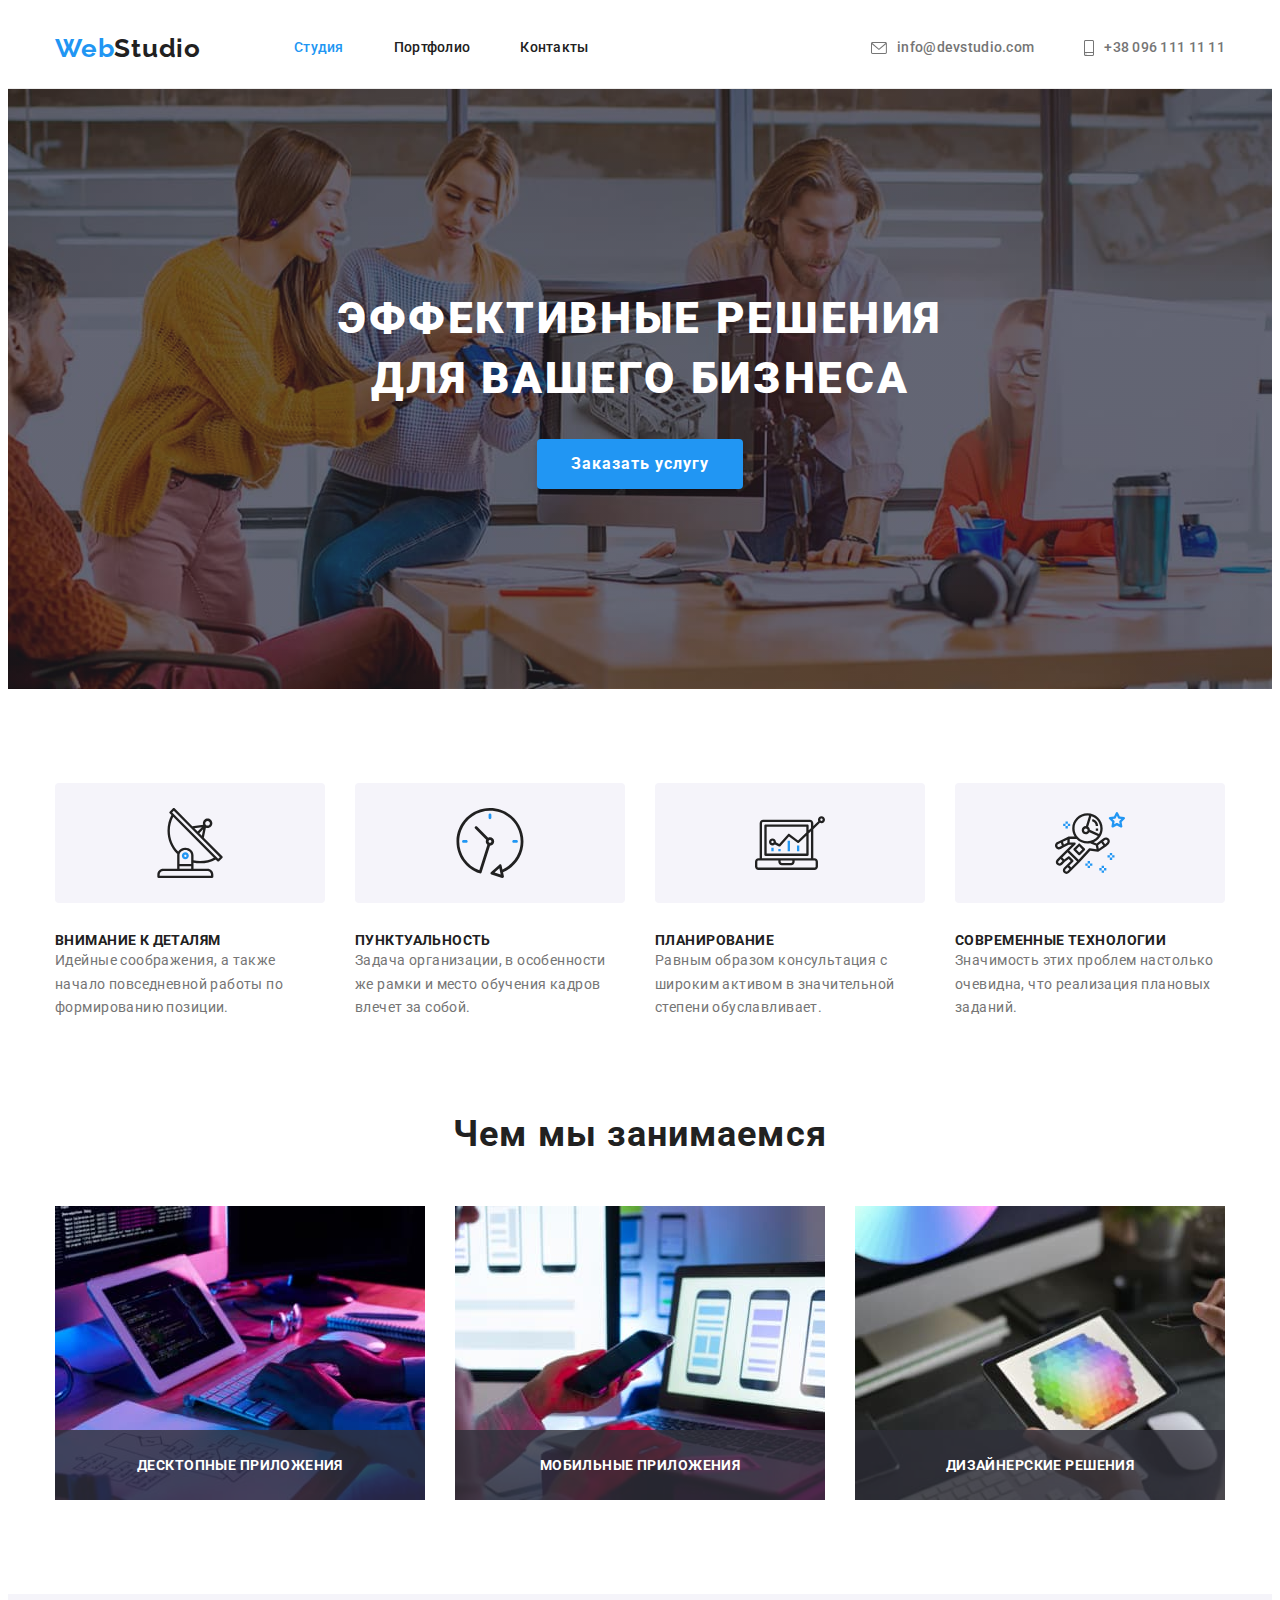
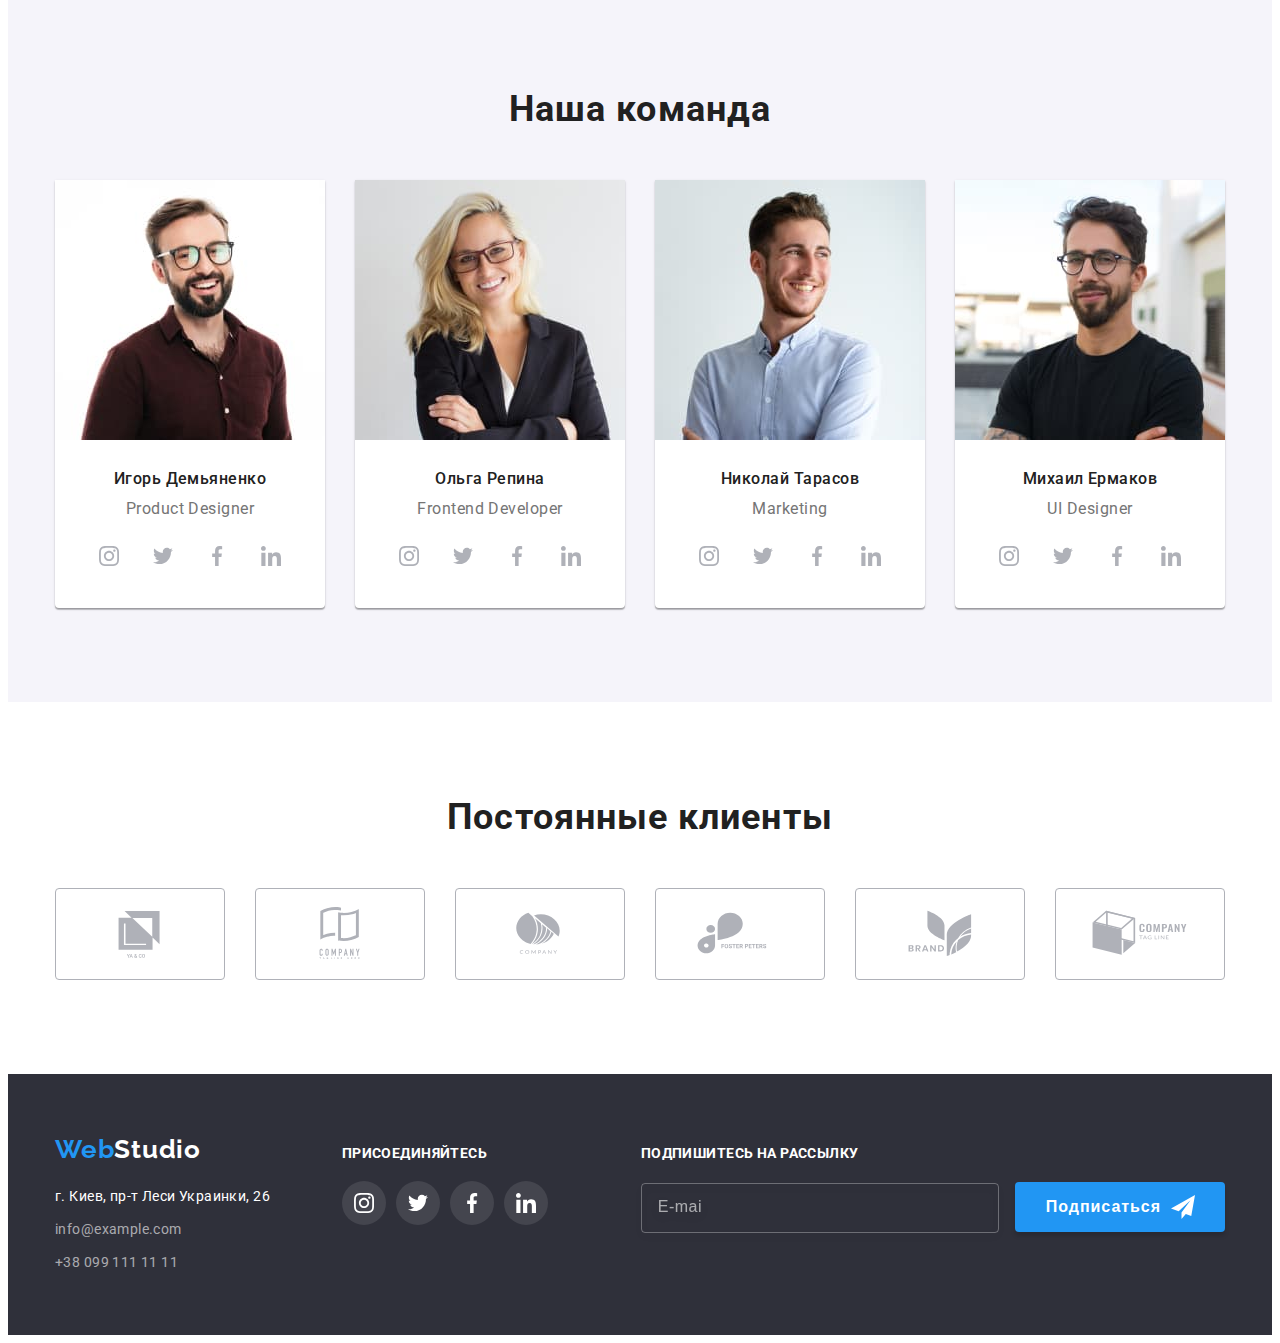
==== index.html @ 200ee445 "commit" ====
<!DOCTYPE html>
<html lang="ru">
    <head>
    <meta charset="UTF-8">
    <meta http-equiv="X-UA-Compatible" content="IE=edge">
    <meta name="viewport" content="width=device-width, initial-scale=1.0">
    <title>Webstudio</title>
    <link rel="preconnect" href="https://fonts.googleapis.com">
    <link rel="preconnect" href="https://fonts.gstatic.com" crossorigin>
    <link
        href="https://fonts.googleapis.com/css2?family=Montserrat&family=Raleway:wght@700&family=Roboto:wght@400;500;700;900&display=swap"
        rel="stylesheet">
        <link rel="stylesheet" href="https://cdnjs.cloudflare.com/ajax/libs/modern-normalize/1.1.0/modern-normalize.min.css"
            integrity="sha512-wpPYUAdjBVSE4KJnH1VR1HeZfpl1ub8YT/NKx4PuQ5NmX2tKuGu6U/JRp5y+Y8XG2tV+wKQpNHVUX03MfMFn9Q=="
            crossorigin="anonymous" referrerpolicy="no-referrer" />
    <link rel="stylesheet" href="./css/main.min.css">
    </head>
<body>
    <header class="header">
        <div class="container header__container">
        <nav class="navigation">
            <a href="" class="logo header-logo"><span class="half-logo">Web</span>Studio</a>
            <ul class="navigation-list list">
                <li class="navigation-list__item"><a href="" class="navigation-list__link current">Студия</a></li>
                <li class="navigation-list__item"><a href="./portfolio.html" class="navigation-list__link">Портфолио</a></li>
                <li class="navigation-list__item"><a href="" class="navigation-list__link">Контакты</a></li>
            </ul>
        </nav>
        <ul class="header-list-connection list">
            <li class="header-list-connection__item">
                <a href="mailto:info@devstudio.com" class="header-list-connection__mail">
                    <svg class="header-list-connection__icon" width="16" height="12">
                        <use href="./images/page1/icons.svg#icon-envelope"></use>
                    </svg>info@devstudio.com</a>
            </li>
            <li class="header-list-connection__item">
                <a href="tel:+380961111111" class="header-list-connection__tel">
                    <svg class="header-list-connection__icon" width="10" height="16">
                        <use href="./images/page1/icons.svg#icon-smartphone"></use>
                    </svg>+38 096 111 11 11</a>
            </li>
        </ul>
        </div>
    </header>
    <main>
        <section class="hero section">
            <div class="container">
            <h1 class="hero__title">Эффективные решения для вашего бизнеса</h1>
            <button type="button" class="hero__btn" data-modal-open>Заказать услугу</button>
            </div>
        </section>
        <section class="features features__section">
            <div class="container">
            <h2 class="visually-hidden">Наши особенности</h2>
            <ul class="features-list list">
                <li class="features-list__item">
                    <div class="features__icons">
                    <svg class="features__icon" width="70" height="70">
                        <use href="./images/page1/icons.svg#icon-antenna-1"></use>
                    </svg>
                    </div>
                    <h3 class="features-list__title">Внимание к деталям</h3>
                    <p class="features-list__text">Идейные соображения, а также начало повседневной работы по формированию позиции.</p>
                </li>
                <li class="features-list__item">
                    <div class="features__icons">
                    <svg class="features__icon" width="70" height="70">
                        <use href="./images/page1/icons.svg#icon-clock-1"></use>
                    </svg>
                    </div>
                    <h3 class="features-list__title">Пунктуальность</h3>
                    <p class="features-list__text">Задача организации, в особенности же рамки и место обучения кадров влечет за собой.</p>
                </li>
                <li class="features-list__item">
                    <div class="features__icons">
                    <svg class="features__icon" width="70" height="70">
                        <use href="./images/page1/icons.svg#icon-diagram-1"></use>
                    </svg>
                    </div>
                    <h3 class="features-list__title">Планирование</h3>
                    <p class="features-list__text">Равным образом консультация с широким активом в значительной степени обуславливает.</p>
                </li>
                <li class="features-list__item">
                    <div class="features__icons">
                    <svg class="features__icon" width="70" height="70">
                        <use href="./images/page1/icons.svg#icon-astronaut-1"></use>
                    </svg>
                    </div>
                    <h3 class="features-list__title">Современные технологии</h3>
                    <p class="features-list__text">Значимость этих проблем настолько очевидна, что реализация плановых заданий.</p>
                </li>
            </ul>
            </div>
        </section>
        <section class="occupation section">
            <div class="container">
                <h2 class="occupation__title">Чем мы занимаемся</h2>
                <ul class="occupation-list list">
                    <li class="occupation-list__item">
                        <img src="./images/page1/box1.jpg" alt="вёрстка" width="370" class="occupation-list__img">
                        <div class="occupation-list__label">Десктопные приложения</div>
                    </li>
                    <li class="occupation-list__item">
                        <img src="./images/page1/box2.jpg" alt="дизайн" width="370" class="occupation-list__img">
                        <div class="occupation-list__label">Мобильные приложения</div>
                    </li>
                    <li class="occupation-list__item">
                        <img src="./images/page1/box3.jpg" alt="графика" width="370" class="occupation-list__img">
                        <div class="occupation-list__label">Дизайнерские решения</div>
                    </li>
                </ul>
            </div>
        </section>
        <section class="team section">
            <div class="container">
            <h2 class="team__title">Наша команда</h2>
            <ul class="team-list list">
                <li class="team-list__item">
                    <img src="./images/page1/teamcard1.jpg" 
                    alt="Дизайнер продукта"
                    width="270"
                    class="team-list__img">
                    <div class="team-list__content">
                    <h3 class="team__name">Игорь Демьяненко</h3>
                    <p class="team-list__position">Product Designer</p>
                    <ul class="team-socials list">
                        <li class="team-socials__item">
                            <a href="" class="team-socials__link">
                                <svg class="team-socials__icon" width="20" height="20">
                                    <use href="./images/page1/icons.svg#icon-instagram-2"></use>
                                </svg>
                            </a>
                        </li>
                        <li class="team-socials__item">
                            <a href="" class="team-socials__link">
                                <svg class="team-socials__icon" width="20" height="20">
                                    <use href="./images/page1/icons.svg#icon-twitter-1"></use>
                                </svg>
                            </a>
                        </li>
                        <li class="team-socials__item">
                            <a href="" class="team-socials__link">
                                <svg class="team-socials__icon" width="20" height="20">
                                    <use href="./images/page1/icons.svg#icon-facebook-1"></use>
                                </svg>
                            </a>
                        </li>
                        <li class="team-socials__item">
                            <a href="" class="team-socials__link">
                                <svg class="team-socials__icon" width="20" height="20">
                                    <use href="./images/page1/icons.svg#icon-linkedin-1"></use>
                                </svg>
                            </a>
                        </li>
                    </ul>
                </div>
                </li>
                <li class="team-list__item">
                    <img 
                    src="./images/page1/teamcard2.jpg" 
                    alt="Фронтенд-разработчик" 
                    width="270"
                    class="team-list__img">
                    <div class="team-list__content">
                    <h3 class="team__name">Ольга Репина</h3>
                    <p class="team-list__position">Frontend Developer</p>
                    <ul class="team-socials list">
                        <li class="team-socials__item">
                            <a href="" class="team-socials__link">
                                <svg class="team-socials__icon" width="20" height="20">
                                    <use href="./images/page1/icons.svg#icon-instagram-2"></use>
                                </svg>
                            </a>
                        </li>
                        <li class="team-socials__item">
                            <a href="" class="team-socials__link">
                                <svg class="team-socials__icon" width="20" height="20">
                                    <use href="./images/page1/icons.svg#icon-twitter-1"></use>
                                </svg>
                            </a>
                        </li>
                        <li class="team-socials__item">
                            <a href="" class="team-socials__link">
                                <svg class="team-socials__icon" width="20" height="20">
                                    <use href="./images/page1/icons.svg#icon-facebook-1"></use>
                                </svg>
                            </a>
                        </li>
                        <li class="team-socials__item">
                            <a href="" class="team-socials__link">
                                <svg class="team-socials__icon" width="20" height="20">
                                    <use href="./images/page1/icons.svg#icon-linkedin-1"></use>
                                </svg>
                            </a>
                        </li>
                    </ul>
                </div>
                </li>
                <li class="team-list__item">
                    <img 
                    src="./images/page1/teamcard3.jpg" 
                    alt="Маркетолог" 
                    width="270"
                    class="team-list__img">
                    <div class="team-list__content">
                    <h3 class="team__name">Николай Тарасов</h3>
                    <p class="team-list__position">Marketing</p>
                    <ul class="team-socials list">
                        <li class="team-socials__item">
                            <a href="" class="team-socials__link">
                                <svg class="team-socials__icon" width="20" height="20">
                                    <use href="./images/page1/icons.svg#icon-instagram-2"></use>
                                </svg>
                            </a>
                        </li>
                        <li class="team-socials__item">
                            <a href="" class="team-socials__link">
                                <svg class="team-socials__icon" width="20" height="20">
                                    <use href="./images/page1/icons.svg#icon-twitter-1"></use>
                                </svg>
                            </a>
                        </li>
                        <li class="team-socials__item">
                            <a href="" class="team-socials__link">
                                <svg class="team-socials__icon" width="20" height="20">
                                    <use href="./images/page1/icons.svg#icon-facebook-1"></use>
                                </svg>
                            </a>
                        </li>
                        <li class="team-socials__item">
                            <a href="" class="team-socials__link">
                                <svg class="team-socials__icon" width="20" height="20">
                                    <use href="./images/page1/icons.svg#icon-linkedin-1"></use>
                                </svg>
                            </a>
                        </li>
                    </ul>
                </div>
                </li>
                <li class="team-list__item">
                    <img 
                    src="./images/page1/teamcard4.jpg" 
                    alt="Дизайнер интерфейса" 
                    width="270"
                    class="team-list__img">
                    <div class="team-list__content">
                    <h3 class="team__name">Михаил Ермаков</h3>
                    <p class="team-list__position">UI Designer</p>
                    <ul class="team-socials list">
                        <li class="team-socials__item">
                            <a href="" class="team-socials__link">
                                <svg class="team-socials__icon" width="20" height="20">
                                    <use href="./images/page1/icons.svg#icon-instagram-2"></use>
                                </svg>
                            </a>
                        </li>
                        <li class="team-socials__item">
                            <a href="" class="team-socials__link">
                                <svg class="team-socials__icon" width="20" height="20">
                                    <use href="./images/page1/icons.svg#icon-twitter-1"></use>
                                </svg>
                            </a>
                        </li>
                        <li class="team-socials__item">
                            <a href="" class="team-socials__link">
                                <svg class="team-socials__icon" width="20" height="20">
                                    <use href="./images/page1/icons.svg#icon-facebook-1"></use>
                                </svg>
                            </a>
                        </li>
                        <li class="team-socials__item">
                            <a href="" class="team-socials__link">
                                <svg class="team-socials__icon" width="20" height="20">
                                    <use href="./images/page1/icons.svg#icon-linkedin-1"></use>
                                </svg>
                            </a>
                        </li>
                    </ul>
                </div>
                </li>
            </ul>
            </div>
        </section>
        <section class="clients section">
            <div class="container">
            <h2 class="clients__title">Постоянные клиенты</h2>
            <ul class="clients-list list">
                <li class="clients-list__item">
                    <a href="" class="clients-list__link">
                    <svg class="clients-list__icon" width="160" height="60">
                        <use href="./images/page1/icons.svg#icon-client-1"></use>
                    </svg>
                    </a>
                </li>
                <li class="clients-list__item">
                    <a href="" class="clients-list__link">
                    <svg class="clients-list__icon" width="160" height="60">
                        <use href="./images/page1/icons.svg#icon-client-2"></use>
                    </svg>
                    </a>
                </li>
                <li class="clients-list__item">
                    <a href="" class="clients-list__link">
                    <svg class="clients-list__icon" width="160" height="60">
                        <use href="./images/page1/icons.svg#icon-client-3"></use>
                    </svg>
                    </a>
                </li>
                <li class="clients-list__item">
                    <a href="" class="clients-list__link">
                    <svg class="clients-list__icon" width="160" height="60">
                        <use href="./images/page1/icons.svg#icon-client-4"></use>
                    </svg>
                    </a>
                </li>
                <li class="clients-list__item">
                    <a href="" class="clients-list__link">
                    <svg class="clients-list__icon" width="160" height="60">
                        <use href="./images/page1/icons.svg#icon-client-5"></use>
                    </svg>
                    </a>
                </li>
                <li class="clients-list__item">
                    <a href="" class="clients-list__link">
                    <svg class="clients-list__icon" width="160" height="60">
                        <use href="./images/page1/icons.svg#icon-client-6"></use>
                    </svg>
                    </a>
                </li>
            </ul>
            </div>
        </section>
    </main>
    <footer class="footer">
        <div class="container footer-container">
            <div class="footer-address__container">
            <a href="" class="logo footer-logo"><span class="half-logo">Web</span><span class="half-second-logo">Studio</span></a>
        <address class="address">
        <ul class="footer-list list">
            <li class="footer-list__item">
                <a 
                    href="https://goo.gl/maps/ZpCN1E6qf6AYgeDj6" 
                    target="_blank" rel="noopener noreferrer nofollow"
                    class="footer-list__address">г. Киев, пр-т Леси Украинки, 26</a>
            </li>
            <li class="footer-list__item">
                <a href="mailto:info@example.com" class="footer-list__mail">info@example.com</a>
            </li>
            <li class="footer-list__item">
                <a href="tel:+380991111111" class="footer-list__tel">+38 099 111 11 11</a>
            </li>
        </ul>
        </address>
        </div>
        <div class="footer-socials">
        <p class="footer__text">присоединяйтесь</p>
        <ul class="footer-socials-list list">
            <li class="footer-socials-list__item">
                <a href="" class="footer-socials__link">
                    <svg class="footer-socials__icon" width="20" height="20">
                        <use href="./images/page1/icons.svg#icon-instagram-2"></use>
                    </svg>
                </a>
            </li>
            <li class="footer-socials-list__item">
                <a href="" class="footer-socials__link">
                    <svg class="footer-socials__icon" width="20" height="20">
                        <use href="./images/page1/icons.svg#icon-twitter-1"></use>
                    </svg>
                </a>
            </li>
            <li class="footer-socials-list__item">
                <a href="" class="footer-socials__link">
                    <svg class="footer-socials__icon" width="20" height="20">
                        <use href="./images/page1/icons.svg#icon-facebook-1"></use>
                    </svg>
                </a>
            </li>
            <li class="footer-socials-list__item">
                <a href="" class="footer-socials__link">
                    <svg class="footer-socials__icon" width="20" height="20">
                        <use href="./images/page1/icons.svg#icon-linkedin-1"></use>
                    </svg>
                </a>
            </li>
        </ul>
        </div>
        <div class="footer-input__wrap">
        <form class="footer-form">
            <label for="footer-input" class="footer__label">Подпишитесь на рассылку</label>
                <input 
                    name="footer-input"
                    type="email" 
                    class="footer-input"
                    placeholder="E-mail"
                    id="footer-input">
                <button type="submit" class="footer-btn">Подписаться
                    <svg class="footer-btn__icon" width="24" height="24">
                        <use href="./images/page1/icons.svg#icon-send"></use>
                    </svg>
                </button>
            </form>
        </div>
        </div>
    </footer>
    <div class="backdrop is-hidden" data-modal>
        <div class="modal">
            <button type="button" class="modal__close-btn" data-modal-close>
                <svg class="modal__icon" width="11" height="11">
                    <use href="./images/page1/icons.svg#icon-close-black"></use>
                </svg>
            </button>
            <p class="modal__title">Оставьте свои данные, мы вам перезвоним</p>
            <form class="modal-form">
                <div class="form-field">
                    <label for="user-name" class="modal__label">Имя</label>
                    <span class="modal-input__wrap">
                        <input 
                        type="text" 
                        name="user-name" 
                        class="modal-input"
                        id="user-name">
                        <svg class="modal-input__icon" width="18" height="18">
                            <use href="./images/page1/icons.svg#icon-person-black"></use>
                        </svg>
                    </span>
                    </div>
                <div class="form-field">
                    <label for="user-tel" class="modal__label">Телефон</label>
                    <span class="modal-input__wrap">
                        <input 
                        type="tel" 
                        name="user-tel" 
                        class="modal-input"
                        id="user-tel">
                        <svg class="modal-input__icon" width="18" height="18">
                            <use href="./images/page1/icons.svg#icon-phone-black"></use>
                        </svg>
                    </span>
                </div>
                <div class="form-field">
                    <label for="user-email" class="modal__label">Почта</label>
                    <span class="modal-input__wrap">
                        <input 
                        type="email" 
                        name="user-email" 
                        class="modal-input"
                        id="user-email">
                        <svg class="modal-input__icon" width="18" height="18">
                            <use href="./images/page1/icons.svg#icon-email-black"></use>
                        </svg>
                    </span>
                </div>
                <div class="form-field">
                    <label for="user-comment" class="modal__label">Комментарий</label>
                    <textarea 
                    name="user-comment" 
                    id="user-comment" 
                    cols="30" 
                    rows="10" 
                    class="modal-textarea" 
                    placeholder="Введите текст"></textarea>
                </div>
                <div class="form-field">
                    <label class="modal-checkbox__text">
                        <input 
                        type="checkbox" 
                        name="user-agreement" 
                        class="modal-checkbox visually-hidden">
                            <span class="modal-checkbox__icon">
                            <svg class="modal-checkbox__check" width="16" height="15">
                                    <use href="./images/page1/icons.svg#icon-vector-check"></use>
                                </svg>
                            </span>Соглашаюсь с рассылкой и принимаю<a href="" class="modal-checkbox__second-text"> Условия договора</a></label>
                </div>  
                <button type="submit" class="modal__btn">Отправить</button>
        </form>
        </div>
    </div>
    <script src="./modal.js"></script>
</body>
</html>
---- css/main.min.css ----
:root{--header-text-color: #212121;--accent-color: #2196f3;--btn-color: #ffffff;--title-color: #212121;--main-text-color: #757575}p,h1,h2,h3,h4,h5,h6{margin:0}ul{margin:0;padding:0}img{display:block}body{font-family:"Roboto", sans-serif;color:#757575}*{box-sizing:border-box}.list{list-style:none}a{text-decoration:none}.container{width:1200px;padding-left:15px;padding-right:15px;margin:0 auto}.section{padding-top:94px;padding-bottom:94px}.visually-hidden{position:absolute;white-space:nowrap;width:1px;height:1px;overflow:hidden;border:0;padding:0;clip:rect(0 0 0 0);clip-path:inset(50%);margin:-1px}.header{border-bottom:1px solid #ececec}.header__container{display:flex;align-items:center}.navigation{display:flex;align-items:center}.navigation-list{display:flex}.header-logo{margin-right:93px}.logo{font-family:"Raleway", sans-serif;font-style:400;font-weight:700;font-size:26px;line-height:1.19;letter-spacing:0.03em;color:#212121;display:block}.half-logo{font-family:"Raleway", sans-serif;font-style:400;font-weight:700;font-size:26px;line-height:1.19;letter-spacing:0.03em;color:var(--accent-color)}.navigation-list__item+.navigation-list__item{margin-left:50px}.navigation-list__link{position:relative;display:block;font-weight:500;font-size:14px;line-height:1.14;letter-spacing:0.02em;color:var(--header-text-color);padding-top:32px;padding-bottom:32px;transition:color 250ms cubic-bezier(0.4, 0, 0.2, 1)}.navigation-list__link:hover,.navigation-list__link:focus{color:var(--accent-color)}.navigation-list__link.current::after{position:absolute;content:"";display:block;width:100%;height:4px;left:0;bottom:0;background:#2196f3;border-radius:2px;opacity:0;transition:opacity 250ms cubic-bezier(0.4, 0, 0.2, 1)}.navigation-list__link.current:hover::after{opacity:1}.current{color:var(--accent-color)}.header-list-connection{display:flex;margin-left:auto;align-items:center}.header-list-connection__item{color:#757575;display:flex;align-items:center}.header-list-connection__item+.header-list-connection__item{margin-left:50px}.header-list-connection__mail,.header-list-connection__tel{font-weight:500;font-size:14px;line-height:1.14;letter-spacing:0.02em;color:#757575;display:flex;align-items:center;padding-top:32px;padding-bottom:32px;transition:color 250ms cubic-bezier(0.4, 0, 0.2, 1)}.header-list-connection__mail:hover,.header-list-connection__mail:focus,.header-list-connection__tel:hover,.header-list-connection__tel:focus{color:var(--accent-color)}.header-list-connection__icon{fill:currentColor;margin-right:10px;transition:fill 250ms cubic-bezier(0.4, 0, 0.2, 1)}.hero{background-color:#2f303a;padding-top:200px;padding-bottom:200px;text-align:center;background-image:linear-gradient(rgba(47,48,58,0.4), rgba(47,48,58,0.4)),url(../images/page1/hero-bg.jpg);background-repeat:no-repeat;background-position:center;block-size:cover}.hero__title{font-weight:900;font-size:44px;line-height:1.36;text-align:center;letter-spacing:0.06em;text-transform:uppercase;color:#ffffff;margin-bottom:30px;width:696px;margin-left:auto;margin-right:auto}.hero__btn{font-family:inherit;font-weight:700;font-size:16px;line-height:1.87;display:flex;align-items:center;text-align:center;letter-spacing:0.06em;color:var(--btn-color);background-color:var(--accent-color);border-color:transparent;box-shadow:0px 4px 4px rgba(0,0,0,0.15);border-radius:4px;cursor:pointer;min-width:200px;height:50px;margin-left:auto;margin-right:auto;padding:10px 32px}.features__section{padding-top:94px}.features-list{display:flex;justify-content:center;align-items:center}.features-list__item{width:270px}.features-list__item:not(:last-child){margin-right:30px}.features-list__title{font-weight:700;font-size:14px;line-height:1.14;letter-spacing:0.03em;text-transform:uppercase;color:var(--title-color)}.features-list__text{font-size:14px;line-height:1.71;letter-spacing:0.03em;color:var(--main-text-color)}.features__icons{display:flex;align-items:center;justify-content:center;background:#f5f4fa;border-radius:4px;width:270px;height:120px;margin-bottom:30px}.occupation__title{font-size:36px;line-height:1.16;text-align:center;letter-spacing:0.03em;color:var(--title-color);margin-bottom:50px}.occupation-list{display:flex}.occupation-list__item{position:relative}.occupation-list__item:not(:last-child){margin-right:30px}.occupation-list__label{position:absolute;left:0;bottom:0;font-weight:bold;font-size:14px;line-height:16px;text-align:center;letter-spacing:0.03em;text-transform:uppercase;color:#ffffff;width:370px;height:70px;background:rgba(47,48,58,0.8);display:flex;justify-content:center;align-items:center}.team{background:#f5f4fa}.team__title{font-size:36px;line-height:42px;text-align:center;letter-spacing:0.03em;color:var(--title-color);margin-bottom:50px}.team-list{display:flex}.team-list__item{background-color:#fff;box-shadow:0px 1px 3px rgba(0,0,0,0.12),0px 1px 1px rgba(0,0,0,0.14),0px 2px 1px rgba(0,0,0,0.2);border-radius:0px 0px 4px 4px}.team-list__item:not(:last-child){margin-right:30px}.team-list__content{padding-top:30px;padding-bottom:30px}.team__name{font-weight:500;font-size:16px;line-height:1.18;text-align:center;letter-spacing:0.03em;color:#212121;margin-bottom:10px}.team-list__position{font-size:16px;line-height:calc(19 / 16);text-align:center;letter-spacing:0.03em;color:var(--main-text-color);margin-bottom:16px}.team-socials{display:flex;justify-content:center}.team-socials__item+.team-socials__item{margin-left:10px}.team-socials__link{width:44px;height:44px;border-radius:50%;display:flex;align-items:center;justify-content:center;transition:background-color 250ms cubic-bezier(0.4, 0, 0.2, 1)}.team-socials__link:hover,.team-socials__link:focus{background-color:var(--accent-color)}.team-socials__icon{fill:#afb1b8;transition:fill 250ms cubic-bezier(0.4, 0, 0.2, 1)}.team-socials__link:hover .team-socials__icon,.team-socials__link:focus .team-socials__icon{fill:#ffffff}.clients__title{font-weight:bold;font-size:36px;line-height:42px;text-align:center;letter-spacing:0.03em;color:#212121;margin-bottom:50px}.clients-list{display:flex;justify-content:center;align-items:center}.clients-list__item{width:170px;height:92px}.clients-list__item:not(:last-child){margin-right:30px}.clients-list__link{display:flex;justify-content:center;align-items:center;width:100%;height:100%;border:1px solid #afb1b8;border-radius:4px;color:#afb1b8;transition:border-color 250ms cubic-bezier(0.4, 0, 0.2, 1),color 250ms cubic-bezier(0.4, 0, 0.2, 1)}.clients-list__link:hover,.clients-list__link:focus{color:var(--accent-color);border-color:var(--accent-color)}.clients-list__icon{fill:currentColor}.clients-list__icon:hover,.clients-list__icon:focus{fill:var(--accent-color)}.footer{background-color:#2f303a;padding-top:60px;padding-bottom:60px}.footer-address__container{flex-grow:1}.half-second-logo{font-family:"Raleway", sans-serif;font-style:normal;font-weight:700;font-size:26px;line-height:1.19;letter-spacing:0.03em;color:#ffffff}.footer-logo{margin-bottom:20px}.address{font-style:normal}.footer-list__item:not(:last-child){margin-bottom:9px}.footer-list__address{font-size:14px;line-height:1.71;letter-spacing:0.03em;color:#ffffff}.footer-list__mail{font-size:14px;line-height:1.71;letter-spacing:0.03em;color:rgba(255,255,255,0.6)}.footer-list__tel{font-size:14px;line-height:1.71;letter-spacing:0.03em;color:rgba(255,255,255,0.6)}.footer-list__address:hover,.footer-list__address:focus,.footer-list__mail:hover,.footer-list__mail:focus,.footer-list__tel:hover,.footer-list__tel:focus{color:var(--accent-color)}.footer-container{display:flex;align-items:baseline}.footer-socials{margin-left:70px}.footer__text{font-weight:bold;font-size:14px;line-height:16px;letter-spacing:0.03em;text-transform:uppercase;color:#ffffff;margin-bottom:20px}.footer-socials-list{display:flex;justify-content:center}.footer-socials-list__item+.footer-socials-list__item{margin-left:10px}.footer-socials__link{width:44px;height:44px;border-radius:50%;display:flex;align-items:center;justify-content:center;background:rgba(255,255,255,0.1);transition:background-color 250ms cubic-bezier(0.4, 0, 0.2, 1)}.footer-socials__link:hover,.footer-socials__link:focus{background-color:var(--accent-color)}.footer-socials__icon{fill:#ffffff}.footer-input__wrap{margin-left:93px}.footer__label{font-weight:bold;font-size:14px;line-height:1.14;letter-spacing:0.03em;text-transform:uppercase;color:#ffffff;margin-bottom:20px;display:block}.footer-input{width:358px;height:50px;border:1px solid rgba(255,255,255,0.3);box-sizing:border-box;filter:drop-shadow(0px 4px 4px rgba(0,0,0,0.15));border-radius:4px;margin-right:12px;padding:15px 295px 15px 16px;outline:none;background-color:transparent}.footer-input::placeholder{font-weight:normal;font-size:16px;line-height:1.25;display:flex;align-items:center;letter-spacing:0.03em;color:rgba(255,255,255,0.6)}.footer-btn{font-weight:bold;font-size:16px;line-height:1.87;display:inline-flex;align-items:center;text-align:center;letter-spacing:0.06em;color:#ffffff;background-color:var(--accent-color);border-color:transparent;box-shadow:0px 4px 4px rgba(0,0,0,0.15);border-radius:4px;cursor:pointer;min-width:200px;height:50px;padding:10px 28px 10px 29px}.footer-btn__icon{margin-left:10px;display:flex;align-items:center;justify-content:center}.backdrop{width:100vw;height:100vh;background:rgba(0,0,0,0.2);position:fixed;top:0;transition:opacity 250ms cubic-bezier(0.4, 0, 0.2, 1),visibility 250ms cubic-bezier(0.4, 0, 0.2, 1)}.backdrop.is-hidden .modal{transform:rotate(-300deg) scale(0.5)}.modal{width:528px;min-height:581px;background-color:#ffffff;box-shadow:0px 1px 3px rgba(0,0,0,0.12),0px 1px 1px rgba(0,0,0,0.14),0px 2px 1px rgba(0,0,0,0.2);border-radius:4px;position:absolute;top:50%;left:50%;transform:translate(-50%, -50%) rotate(0) scale(1);transition:transform 250ms cubic-bezier(0.4, 0, 0.2, 1);padding:40px}.modal__close-btn{width:30px;height:30px;border-radius:50%;background:#ffffff;border:1px solid rgba(0,0,0,0.1);position:absolute;top:10px;right:10px;margin:0;padding:0;display:flex;align-items:center;justify-content:center;cursor:pointer}.modal__close-btn:hover,.modal__close-btn:focus{fill:var(--accent-color);transition:fill 250ms cubic-bezier(0.4, 0, 0.2, 1)}.is-hidden{opacity:0;pointer-events:none;visibility:hidden}.modal__icon{width:18px;height:18px;color:#000000}.modal__title{font-weight:bold;font-size:20px;line-height:1.15;text-align:center;letter-spacing:0.03em;color:#212121;margin-bottom:12px}.form-field{margin-bottom:10px}.modal__label{font-weight:normal;font-size:12px;line-height:1.16;letter-spacing:0.01em;color:#757575;display:block;margin-bottom:4px}.modal-input__wrap{position:relative;display:block}.modal-input{width:100%;height:40px;border:1px solid rgba(33,33,33,0.2);box-sizing:border-box;border-radius:4px;outline:none;padding-left:42px}.modal-input:focus{border-color:var(--accent-color);transition:border-color 250ms cubic-bezier(0.4, 0, 0.2, 1)}.modal-input__icon{position:absolute;left:12px;top:50%;transform:translateY(-50%)}.modal-input:focus+.modal-input__icon{fill:var(--accent-color);transition:fill 250ms cubic-bezier(0.4, 0, 0.2, 1)}.modal-textarea{width:448px;height:120px;border:1px solid rgba(33,33,33,0.2);box-sizing:border-box;border-radius:4px;margin-bottom:10px;resize:none;padding:12px 16px;outline:none}.modal-textarea::placeholder{font-weight:normal;font-size:12px;line-height:14px;letter-spacing:0.01em;color:rgba(117,117,117,0.5)}.modal-textarea:focus{border-color:var(--accent-color);transition:border-color 250ms cubic-bezier(0.4, 0, 0.2, 1)}.modal-checkbox__text{display:flex;align-items:center;justify-content:center;font-weight:normal;font-size:14px;line-height:1.71;letter-spacing:0.03em;color:#757575}.modal-checkbox__text>span{width:16px;height:15px;border:2px solid #212121;border-radius:2px;margin-right:5px}.modal-checkbox__check{fill:transparent}.modal-checkbox__icon{display:flex;align-items:center;justify-content:center}.modal-checkbox:checked+.modal-checkbox__icon{background-color:var(--accent-color);border:none}.modal-checkbox:checked+.modal-checkbox__icon svg{fill:#ffffff}.modal-checkbox:focus+.modal-checkbox__icon{border-color:var(--accent-color);transition:border-color 250ms cubic-bezier(0.4, 0, 0.2, 1)}.modal-checkbox__second-text{font-weight:normal;font-size:14px;line-height:1.71;letter-spacing:0.03em;text-decoration-line:underline;color:#2196f3;margin-left:3px}.modal__btn{font-weight:bold;font-size:16px;line-height:1.87;display:flex;align-items:center;text-align:center;letter-spacing:0.06em;color:var(--btn-color);background:var(--accent-color);border-color:transparent;box-shadow:0px 4px 4px rgba(0,0,0,0.15);border-radius:4px;cursor:pointer;min-width:200px;height:50px;margin-left:auto;margin-right:auto;padding:10px 55px}.products-filters{margin-bottom:56px;display:flex;justify-content:center}.products-filters__item:not(:last-child){margin-right:8px}.products-filters__btn{font-weight:500;font-size:16px;line-height:1.62;text-align:center;letter-spacing:0.03em;color:#212121;cursor:pointer;padding:6px 22px;border-color:transparent;transition:box-shadow 250ms cubic-bezier(0.4, 0, 0.2, 1),background-color 250ms cubic-bezier(0.4, 0, 0.2, 1),color 250ms cubic-bezier(0.4, 0, 0.2, 1)}.products-filters__btn:hover,.products-filters__btn:focus{color:#ffffff;background-color:var(--accent-color);box-shadow:0px 3px 1px rgba(0,0,0,0.1),0px 1px 2px rgba(0,0,0,0.08),0px 2px 2px rgba(0,0,0,0.12);border-radius:4px}.products-list{margin-bottom:94px;display:flex;flex-wrap:wrap;margin-left:-30px;margin-top:-30px}.products-list>.products-list__item{flex-basis:calc(100% / 3 - 30px);margin-left:30px;margin-top:30px}.products-list__link{display:block;transition:box-shadow 250ms cubic-bezier(0.4, 0, 0.2, 1)}.products-list__link:hover,.products-list__link:focus{background:#ffffff;box-sizing:border-box;box-shadow:0px 1px 1px rgba(0,0,0,0.12),0px 4px 4px rgba(0,0,0,0.06),1px 4px 6px rgba(0,0,0,0.16)}.products-list__link:hover .products-overlay::before,.products-list__link:hover .overlay-text,.products-list__link:focus .products-overlay::before,.products-list__link:focus .overlay-text{opacity:1;transform:translateY(0)}.products-overlay{position:relative;overflow:hidden}.products-overlay::before{content:"";width:100%;height:100%;background-color:rgba(33,150,243,0.9);position:absolute;transform:translateY(100%);transition:transform 250ms cubic-bezier(0.4, 0, 0.2, 1)}.overlay-text{position:absolute;top:0;left:0;width:100%;height:100%;transform:translateY(100%);transition:transform 250ms cubic-bezier(0.4, 0, 0.2, 1)}.products-overlay__text{display:flex;position:absolute;left:0;top:0;font-weight:normal;font-size:18px;line-height:1.56;letter-spacing:0.03em;color:#ffffff;padding:63px 24px;height:100%}.products-list__content{padding-top:20px;padding-left:24px;padding-right:24px;padding-bottom:20px;background:#ffffff;border:1px solid #eeeeee;border-top:none}.products-list__title{font-weight:bold;font-size:18px;line-height:2;letter-spacing:0.06em;color:var(--title-color);margin-bottom:4px}.products-list__text{font-size:16px;line-height:1.87;letter-spacing:0.03em;color:var(--main-text-color)}
/*# sourceMappingURL=main.min.css.map */
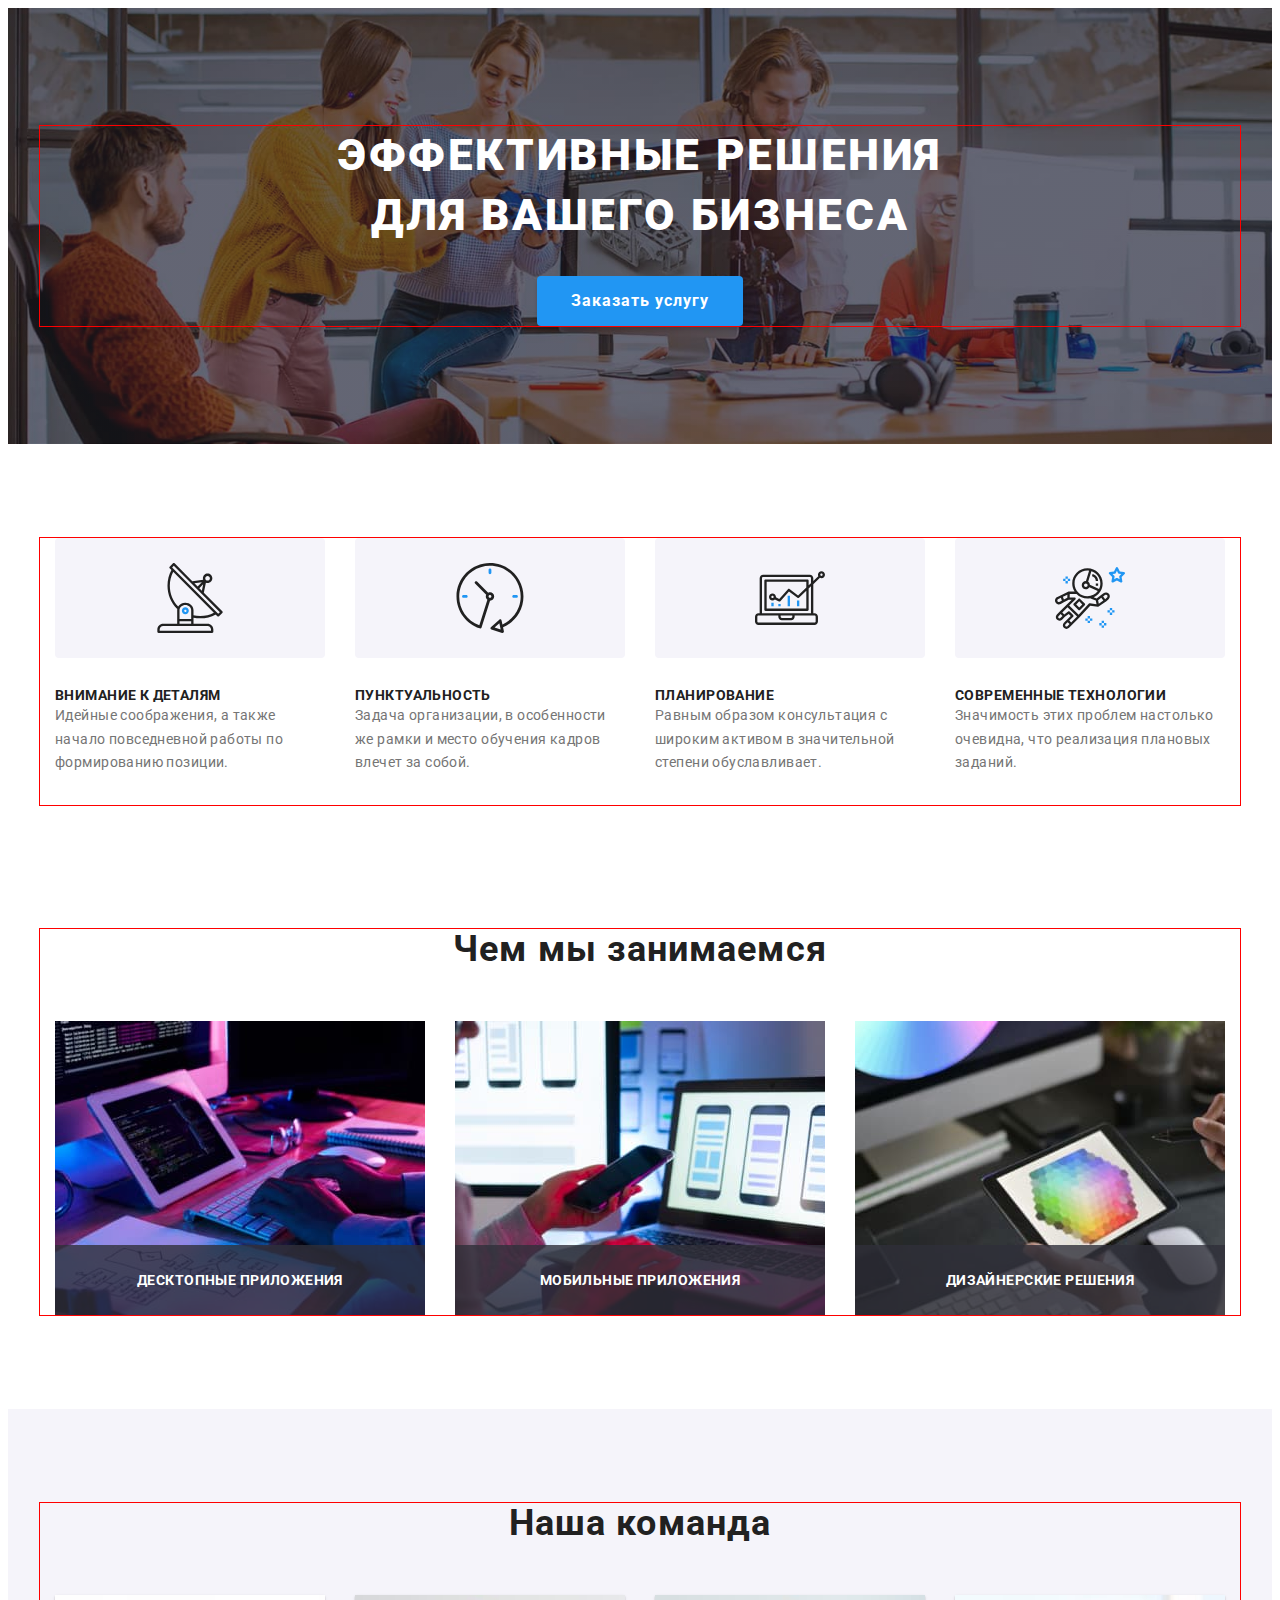
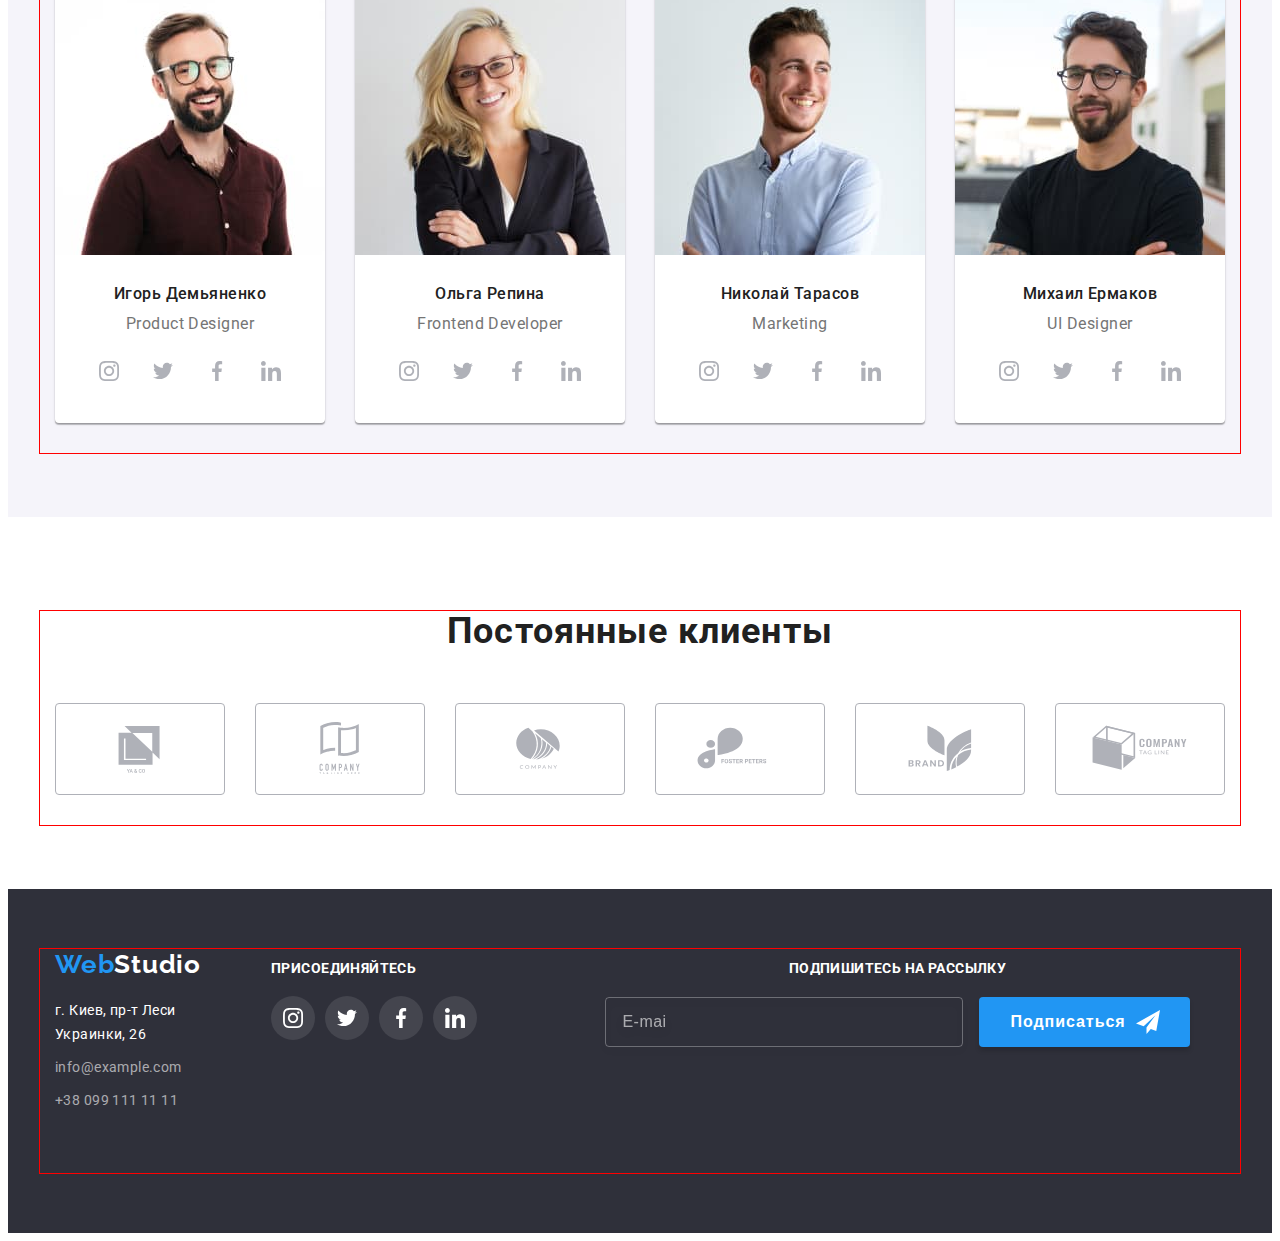
==== commit f3ab72f0: "commit" ====
--- a/index.html
+++ b/index.html
@@ -16,7 +16,7 @@
     <link rel="stylesheet" href="./css/main.min.css">
     </head>
 <body>
-    <header class="header">
+    <!-- <header class="header">
         <div class="container header__container">
         <nav class="navigation">
             <a href="" class="logo header-logo"><span class="half-logo">Web</span>Studio</a>
@@ -41,7 +41,7 @@
             </li>
         </ul>
         </div>
-    </header>
+    </header> -->
     <main>
         <section class="hero section">
             <div class="container">
@@ -92,7 +92,7 @@
             </ul>
             </div>
         </section>
-        <section class="occupation section">
+        <section class="occupation section section__desktop-only">
             <div class="container">
                 <h2 class="occupation__title">Чем мы занимаемся</h2>
                 <ul class="occupation-list list">
@@ -116,10 +116,27 @@
             <h2 class="team__title">Наша команда</h2>
             <ul class="team-list list">
                 <li class="team-list__item">
-                    <img src="./images/page1/teamcard1.jpg" 
-                    alt="Дизайнер продукта"
-                    width="270"
-                    class="team-list__img">
+                    <picture>
+                        <source
+                        srcset="
+                        ./images/page1/teamcard1.jpg 1x,
+                        ./images/page1/teamcard1-2x.jpg 2x"
+                        media="(min-width: 1200px)"
+                        />
+                        <source 
+                        srcset="
+                        ./images/page1/teamcard1-tablet.jpg 1x,
+                        ./images/page1/teamcard1-tablet-2x.jpg 2x" 
+                        media="(min-width: 768px)" />
+                        <source 
+                        srcset="
+                        ./images/page1/teamcard1-mob.jpg 1x,
+                        ./images/page1/teamcard1-mob-2x.jpg 2x" 
+                        media="(min-width: 320px)" />
+                        <img 
+                        src="./images/page1/teamcard1.jpg" 
+                        alt="Дизайнер продукта">
+                    </picture>
                     <div class="team-list__content">
                     <h3 class="team__name">Игорь Демьяненко</h3>
                     <p class="team-list__position">Product Designer</p>
@@ -156,11 +173,24 @@
                 </div>
                 </li>
                 <li class="team-list__item">
-                    <img 
-                    src="./images/page1/teamcard2.jpg" 
-                    alt="Фронтенд-разработчик" 
-                    width="270"
-                    class="team-list__img">
+                    <picture>
+                        <source 
+                        srcset="
+                            ./images/page1/teamcard2.jpg 1x,
+                            ./images/page1/teamcard2-2x.jpg 2x" 
+                        media="(min-width: 1200px)" />
+                        <source 
+                        srcset="
+                            ./images/page1/teamcard2-tablet.jpg 1x,
+                            ./images/page1/teamcard2-tablet-2x.jpg 2x" media="(min-width: 768px)" />
+                        <source 
+                        srcset="
+                            ./images/page1/teamcard2-mob.jpg 1x,
+                            ./images/page1/teamcard2-mob-2x.jpg 2x" 
+                        media="(min-width: 320px)" />
+                        <img src="./images/page1/teamcard2.jpg" 
+                        alt="Фронтенд-разработчик" >
+                    </picture>
                     <div class="team-list__content">
                     <h3 class="team__name">Ольга Репина</h3>
                     <p class="team-list__position">Frontend Developer</p>
@@ -197,11 +227,23 @@
                 </div>
                 </li>
                 <li class="team-list__item">
-                    <img 
-                    src="./images/page1/teamcard3.jpg" 
-                    alt="Маркетолог" 
-                    width="270"
-                    class="team-list__img">
+                    <picture>
+                        <source 
+                            srcset="
+                                ./images/page1/teamcard3.jpg 1x,
+                                ./images/page1/teamcard3-2x.jpg 2x" media="(min-width: 1200px)" />
+                        <source 
+                            srcset="
+                                ./images/page1/teamcard3-tablet.jpg 1x,
+                                ./images/page1/teamcard3-tablet-2x.jpg 2x" media="(min-width: 768px)" />
+                        <source 
+                            srcset="
+                                ./images/page1/teamcard3-mob.jpg 1x,
+                                ./images/page1/teamcard3-mob-2x.jpg 2x" media="(min-width: 320px)" />
+                        <img 
+                            src="./images/page1/teamcard3.jpg" 
+                            alt="Маркетолог" >
+                    </picture>
                     <div class="team-list__content">
                     <h3 class="team__name">Николай Тарасов</h3>
                     <p class="team-list__position">Marketing</p>
@@ -238,11 +280,23 @@
                 </div>
                 </li>
                 <li class="team-list__item">
-                    <img 
-                    src="./images/page1/teamcard4.jpg" 
-                    alt="Дизайнер интерфейса" 
-                    width="270"
-                    class="team-list__img">
+                    <picture>
+                        <source 
+                            srcset="
+                                ./images/page1/teamcard4.jpg 1x,
+                                ./images/page1/teamcard4-2x.jpg 2x" media="(min-width: 1200px)" />
+                        <source 
+                            srcset="
+                                ./images/page1/teamcard4-tablet.jpg 1x,
+                                ./images/page1/teamcard4-tablet-2x.jpg 2x" media="(min-width: 768px)" />
+                        <source 
+                            srcset="
+                                ./images/page1/teamcard4-mob.jpg 1x,
+                                ./images/page1/teamcard4-mob-2x.jpg 2x" media="(min-width: 320px)" />
+                        <img 
+                            src="./images/page1/teamcard4.jpg" 
+                            alt="Дизайнер интерфейса">
+                    </picture>
                     <div class="team-list__content">
                     <h3 class="team__name">Михаил Ермаков</h3>
                     <p class="team-list__position">UI Designer</p>
--- a/css/main.min.css
+++ b/css/main.min.css
@@ -1,2 +1,2 @@
-:root{--header-text-color: #212121;--accent-color: #2196f3;--btn-color: #ffffff;--title-color: #212121;--main-text-color: #757575}p,h1,h2,h3,h4,h5,h6{margin:0}ul{margin:0;padding:0}img{display:block}body{font-family:"Roboto", sans-serif;color:#757575}*{box-sizing:border-box}.list{list-style:none}a{text-decoration:none}.container{width:1200px;padding-left:15px;padding-right:15px;margin:0 auto}.section{padding-top:94px;padding-bottom:94px}.visually-hidden{position:absolute;white-space:nowrap;width:1px;height:1px;overflow:hidden;border:0;padding:0;clip:rect(0 0 0 0);clip-path:inset(50%);margin:-1px}.header{border-bottom:1px solid #ececec}.header__container{display:flex;align-items:center}.navigation{display:flex;align-items:center}.navigation-list{display:flex}.header-logo{margin-right:93px}.logo{font-family:"Raleway", sans-serif;font-style:400;font-weight:700;font-size:26px;line-height:1.19;letter-spacing:0.03em;color:#212121;display:block}.half-logo{font-family:"Raleway", sans-serif;font-style:400;font-weight:700;font-size:26px;line-height:1.19;letter-spacing:0.03em;color:var(--accent-color)}.navigation-list__item+.navigation-list__item{margin-left:50px}.navigation-list__link{position:relative;display:block;font-weight:500;font-size:14px;line-height:1.14;letter-spacing:0.02em;color:var(--header-text-color);padding-top:32px;padding-bottom:32px;transition:color 250ms cubic-bezier(0.4, 0, 0.2, 1)}.navigation-list__link:hover,.navigation-list__link:focus{color:var(--accent-color)}.navigation-list__link.current::after{position:absolute;content:"";display:block;width:100%;height:4px;left:0;bottom:0;background:#2196f3;border-radius:2px;opacity:0;transition:opacity 250ms cubic-bezier(0.4, 0, 0.2, 1)}.navigation-list__link.current:hover::after{opacity:1}.current{color:var(--accent-color)}.header-list-connection{display:flex;margin-left:auto;align-items:center}.header-list-connection__item{color:#757575;display:flex;align-items:center}.header-list-connection__item+.header-list-connection__item{margin-left:50px}.header-list-connection__mail,.header-list-connection__tel{font-weight:500;font-size:14px;line-height:1.14;letter-spacing:0.02em;color:#757575;display:flex;align-items:center;padding-top:32px;padding-bottom:32px;transition:color 250ms cubic-bezier(0.4, 0, 0.2, 1)}.header-list-connection__mail:hover,.header-list-connection__mail:focus,.header-list-connection__tel:hover,.header-list-connection__tel:focus{color:var(--accent-color)}.header-list-connection__icon{fill:currentColor;margin-right:10px;transition:fill 250ms cubic-bezier(0.4, 0, 0.2, 1)}.hero{background-color:#2f303a;padding-top:200px;padding-bottom:200px;text-align:center;background-image:linear-gradient(rgba(47,48,58,0.4), rgba(47,48,58,0.4)),url(../images/page1/hero-bg.jpg);background-repeat:no-repeat;background-position:center;block-size:cover}.hero__title{font-weight:900;font-size:44px;line-height:1.36;text-align:center;letter-spacing:0.06em;text-transform:uppercase;color:#ffffff;margin-bottom:30px;width:696px;margin-left:auto;margin-right:auto}.hero__btn{font-family:inherit;font-weight:700;font-size:16px;line-height:1.87;display:flex;align-items:center;text-align:center;letter-spacing:0.06em;color:var(--btn-color);background-color:var(--accent-color);border-color:transparent;box-shadow:0px 4px 4px rgba(0,0,0,0.15);border-radius:4px;cursor:pointer;min-width:200px;height:50px;margin-left:auto;margin-right:auto;padding:10px 32px}.features__section{padding-top:94px}.features-list{display:flex;justify-content:center;align-items:center}.features-list__item{width:270px}.features-list__item:not(:last-child){margin-right:30px}.features-list__title{font-weight:700;font-size:14px;line-height:1.14;letter-spacing:0.03em;text-transform:uppercase;color:var(--title-color)}.features-list__text{font-size:14px;line-height:1.71;letter-spacing:0.03em;color:var(--main-text-color)}.features__icons{display:flex;align-items:center;justify-content:center;background:#f5f4fa;border-radius:4px;width:270px;height:120px;margin-bottom:30px}.occupation__title{font-size:36px;line-height:1.16;text-align:center;letter-spacing:0.03em;color:var(--title-color);margin-bottom:50px}.occupation-list{display:flex}.occupation-list__item{position:relative}.occupation-list__item:not(:last-child){margin-right:30px}.occupation-list__label{position:absolute;left:0;bottom:0;font-weight:bold;font-size:14px;line-height:16px;text-align:center;letter-spacing:0.03em;text-transform:uppercase;color:#ffffff;width:370px;height:70px;background:rgba(47,48,58,0.8);display:flex;justify-content:center;align-items:center}.team{background:#f5f4fa}.team__title{font-size:36px;line-height:42px;text-align:center;letter-spacing:0.03em;color:var(--title-color);margin-bottom:50px}.team-list{display:flex}.team-list__item{background-color:#fff;box-shadow:0px 1px 3px rgba(0,0,0,0.12),0px 1px 1px rgba(0,0,0,0.14),0px 2px 1px rgba(0,0,0,0.2);border-radius:0px 0px 4px 4px}.team-list__item:not(:last-child){margin-right:30px}.team-list__content{padding-top:30px;padding-bottom:30px}.team__name{font-weight:500;font-size:16px;line-height:1.18;text-align:center;letter-spacing:0.03em;color:#212121;margin-bottom:10px}.team-list__position{font-size:16px;line-height:calc(19 / 16);text-align:center;letter-spacing:0.03em;color:var(--main-text-color);margin-bottom:16px}.team-socials{display:flex;justify-content:center}.team-socials__item+.team-socials__item{margin-left:10px}.team-socials__link{width:44px;height:44px;border-radius:50%;display:flex;align-items:center;justify-content:center;transition:background-color 250ms cubic-bezier(0.4, 0, 0.2, 1)}.team-socials__link:hover,.team-socials__link:focus{background-color:var(--accent-color)}.team-socials__icon{fill:#afb1b8;transition:fill 250ms cubic-bezier(0.4, 0, 0.2, 1)}.team-socials__link:hover .team-socials__icon,.team-socials__link:focus .team-socials__icon{fill:#ffffff}.clients__title{font-weight:bold;font-size:36px;line-height:42px;text-align:center;letter-spacing:0.03em;color:#212121;margin-bottom:50px}.clients-list{display:flex;justify-content:center;align-items:center}.clients-list__item{width:170px;height:92px}.clients-list__item:not(:last-child){margin-right:30px}.clients-list__link{display:flex;justify-content:center;align-items:center;width:100%;height:100%;border:1px solid #afb1b8;border-radius:4px;color:#afb1b8;transition:border-color 250ms cubic-bezier(0.4, 0, 0.2, 1),color 250ms cubic-bezier(0.4, 0, 0.2, 1)}.clients-list__link:hover,.clients-list__link:focus{color:var(--accent-color);border-color:var(--accent-color)}.clients-list__icon{fill:currentColor}.clients-list__icon:hover,.clients-list__icon:focus{fill:var(--accent-color)}.footer{background-color:#2f303a;padding-top:60px;padding-bottom:60px}.footer-address__container{flex-grow:1}.half-second-logo{font-family:"Raleway", sans-serif;font-style:normal;font-weight:700;font-size:26px;line-height:1.19;letter-spacing:0.03em;color:#ffffff}.footer-logo{margin-bottom:20px}.address{font-style:normal}.footer-list__item:not(:last-child){margin-bottom:9px}.footer-list__address{font-size:14px;line-height:1.71;letter-spacing:0.03em;color:#ffffff}.footer-list__mail{font-size:14px;line-height:1.71;letter-spacing:0.03em;color:rgba(255,255,255,0.6)}.footer-list__tel{font-size:14px;line-height:1.71;letter-spacing:0.03em;color:rgba(255,255,255,0.6)}.footer-list__address:hover,.footer-list__address:focus,.footer-list__mail:hover,.footer-list__mail:focus,.footer-list__tel:hover,.footer-list__tel:focus{color:var(--accent-color)}.footer-container{display:flex;align-items:baseline}.footer-socials{margin-left:70px}.footer__text{font-weight:bold;font-size:14px;line-height:16px;letter-spacing:0.03em;text-transform:uppercase;color:#ffffff;margin-bottom:20px}.footer-socials-list{display:flex;justify-content:center}.footer-socials-list__item+.footer-socials-list__item{margin-left:10px}.footer-socials__link{width:44px;height:44px;border-radius:50%;display:flex;align-items:center;justify-content:center;background:rgba(255,255,255,0.1);transition:background-color 250ms cubic-bezier(0.4, 0, 0.2, 1)}.footer-socials__link:hover,.footer-socials__link:focus{background-color:var(--accent-color)}.footer-socials__icon{fill:#ffffff}.footer-input__wrap{margin-left:93px}.footer__label{font-weight:bold;font-size:14px;line-height:1.14;letter-spacing:0.03em;text-transform:uppercase;color:#ffffff;margin-bottom:20px;display:block}.footer-input{width:358px;height:50px;border:1px solid rgba(255,255,255,0.3);box-sizing:border-box;filter:drop-shadow(0px 4px 4px rgba(0,0,0,0.15));border-radius:4px;margin-right:12px;padding:15px 295px 15px 16px;outline:none;background-color:transparent}.footer-input::placeholder{font-weight:normal;font-size:16px;line-height:1.25;display:flex;align-items:center;letter-spacing:0.03em;color:rgba(255,255,255,0.6)}.footer-btn{font-weight:bold;font-size:16px;line-height:1.87;display:inline-flex;align-items:center;text-align:center;letter-spacing:0.06em;color:#ffffff;background-color:var(--accent-color);border-color:transparent;box-shadow:0px 4px 4px rgba(0,0,0,0.15);border-radius:4px;cursor:pointer;min-width:200px;height:50px;padding:10px 28px 10px 29px}.footer-btn__icon{margin-left:10px;display:flex;align-items:center;justify-content:center}.backdrop{width:100vw;height:100vh;background:rgba(0,0,0,0.2);position:fixed;top:0;transition:opacity 250ms cubic-bezier(0.4, 0, 0.2, 1),visibility 250ms cubic-bezier(0.4, 0, 0.2, 1)}.backdrop.is-hidden .modal{transform:rotate(-300deg) scale(0.5)}.modal{width:528px;min-height:581px;background-color:#ffffff;box-shadow:0px 1px 3px rgba(0,0,0,0.12),0px 1px 1px rgba(0,0,0,0.14),0px 2px 1px rgba(0,0,0,0.2);border-radius:4px;position:absolute;top:50%;left:50%;transform:translate(-50%, -50%) rotate(0) scale(1);transition:transform 250ms cubic-bezier(0.4, 0, 0.2, 1);padding:40px}.modal__close-btn{width:30px;height:30px;border-radius:50%;background:#ffffff;border:1px solid rgba(0,0,0,0.1);position:absolute;top:10px;right:10px;margin:0;padding:0;display:flex;align-items:center;justify-content:center;cursor:pointer}.modal__close-btn:hover,.modal__close-btn:focus{fill:var(--accent-color);transition:fill 250ms cubic-bezier(0.4, 0, 0.2, 1)}.is-hidden{opacity:0;pointer-events:none;visibility:hidden}.modal__icon{width:18px;height:18px;color:#000000}.modal__title{font-weight:bold;font-size:20px;line-height:1.15;text-align:center;letter-spacing:0.03em;color:#212121;margin-bottom:12px}.form-field{margin-bottom:10px}.modal__label{font-weight:normal;font-size:12px;line-height:1.16;letter-spacing:0.01em;color:#757575;display:block;margin-bottom:4px}.modal-input__wrap{position:relative;display:block}.modal-input{width:100%;height:40px;border:1px solid rgba(33,33,33,0.2);box-sizing:border-box;border-radius:4px;outline:none;padding-left:42px}.modal-input:focus{border-color:var(--accent-color);transition:border-color 250ms cubic-bezier(0.4, 0, 0.2, 1)}.modal-input__icon{position:absolute;left:12px;top:50%;transform:translateY(-50%)}.modal-input:focus+.modal-input__icon{fill:var(--accent-color);transition:fill 250ms cubic-bezier(0.4, 0, 0.2, 1)}.modal-textarea{width:448px;height:120px;border:1px solid rgba(33,33,33,0.2);box-sizing:border-box;border-radius:4px;margin-bottom:10px;resize:none;padding:12px 16px;outline:none}.modal-textarea::placeholder{font-weight:normal;font-size:12px;line-height:14px;letter-spacing:0.01em;color:rgba(117,117,117,0.5)}.modal-textarea:focus{border-color:var(--accent-color);transition:border-color 250ms cubic-bezier(0.4, 0, 0.2, 1)}.modal-checkbox__text{display:flex;align-items:center;justify-content:center;font-weight:normal;font-size:14px;line-height:1.71;letter-spacing:0.03em;color:#757575}.modal-checkbox__text>span{width:16px;height:15px;border:2px solid #212121;border-radius:2px;margin-right:5px}.modal-checkbox__check{fill:transparent}.modal-checkbox__icon{display:flex;align-items:center;justify-content:center}.modal-checkbox:checked+.modal-checkbox__icon{background-color:var(--accent-color);border:none}.modal-checkbox:checked+.modal-checkbox__icon svg{fill:#ffffff}.modal-checkbox:focus+.modal-checkbox__icon{border-color:var(--accent-color);transition:border-color 250ms cubic-bezier(0.4, 0, 0.2, 1)}.modal-checkbox__second-text{font-weight:normal;font-size:14px;line-height:1.71;letter-spacing:0.03em;text-decoration-line:underline;color:#2196f3;margin-left:3px}.modal__btn{font-weight:bold;font-size:16px;line-height:1.87;display:flex;align-items:center;text-align:center;letter-spacing:0.06em;color:var(--btn-color);background:var(--accent-color);border-color:transparent;box-shadow:0px 4px 4px rgba(0,0,0,0.15);border-radius:4px;cursor:pointer;min-width:200px;height:50px;margin-left:auto;margin-right:auto;padding:10px 55px}.products-filters{margin-bottom:56px;display:flex;justify-content:center}.products-filters__item:not(:last-child){margin-right:8px}.products-filters__btn{font-weight:500;font-size:16px;line-height:1.62;text-align:center;letter-spacing:0.03em;color:#212121;cursor:pointer;padding:6px 22px;border-color:transparent;transition:box-shadow 250ms cubic-bezier(0.4, 0, 0.2, 1),background-color 250ms cubic-bezier(0.4, 0, 0.2, 1),color 250ms cubic-bezier(0.4, 0, 0.2, 1)}.products-filters__btn:hover,.products-filters__btn:focus{color:#ffffff;background-color:var(--accent-color);box-shadow:0px 3px 1px rgba(0,0,0,0.1),0px 1px 2px rgba(0,0,0,0.08),0px 2px 2px rgba(0,0,0,0.12);border-radius:4px}.products-list{margin-bottom:94px;display:flex;flex-wrap:wrap;margin-left:-30px;margin-top:-30px}.products-list>.products-list__item{flex-basis:calc(100% / 3 - 30px);margin-left:30px;margin-top:30px}.products-list__link{display:block;transition:box-shadow 250ms cubic-bezier(0.4, 0, 0.2, 1)}.products-list__link:hover,.products-list__link:focus{background:#ffffff;box-sizing:border-box;box-shadow:0px 1px 1px rgba(0,0,0,0.12),0px 4px 4px rgba(0,0,0,0.06),1px 4px 6px rgba(0,0,0,0.16)}.products-list__link:hover .products-overlay::before,.products-list__link:hover .overlay-text,.products-list__link:focus .products-overlay::before,.products-list__link:focus .overlay-text{opacity:1;transform:translateY(0)}.products-overlay{position:relative;overflow:hidden}.products-overlay::before{content:"";width:100%;height:100%;background-color:rgba(33,150,243,0.9);position:absolute;transform:translateY(100%);transition:transform 250ms cubic-bezier(0.4, 0, 0.2, 1)}.overlay-text{position:absolute;top:0;left:0;width:100%;height:100%;transform:translateY(100%);transition:transform 250ms cubic-bezier(0.4, 0, 0.2, 1)}.products-overlay__text{display:flex;position:absolute;left:0;top:0;font-weight:normal;font-size:18px;line-height:1.56;letter-spacing:0.03em;color:#ffffff;padding:63px 24px;height:100%}.products-list__content{padding-top:20px;padding-left:24px;padding-right:24px;padding-bottom:20px;background:#ffffff;border:1px solid #eeeeee;border-top:none}.products-list__title{font-weight:bold;font-size:18px;line-height:2;letter-spacing:0.06em;color:var(--title-color);margin-bottom:4px}.products-list__text{font-size:16px;line-height:1.87;letter-spacing:0.03em;color:var(--main-text-color)}
+:root{--header-text-color: #212121;--accent-color: #2196f3;--btn-color: #ffffff;--title-color: #212121;--main-text-color: #757575}p,h1,h2,h3,h4,h5,h6{margin:0}ul{margin:0;padding:0}img{display:block;max-width:100%;width:100%;height:auto}body{font-family:"Roboto", sans-serif;color:#757575}*{box-sizing:border-box}.list{list-style:none}a{text-decoration:none}.container{width:100%;padding-left:15px;padding-right:15px;margin:0 auto;outline:solid 1px red}@media screen and (min-width: 480px){.container{width:480px}}@media screen and (min-width: 768px){.container{width:768px}}@media screen and (min-width: 1200px){.container{width:1200px}}.section{padding-top:60px;padding-bottom:60px}@media screen and (min-width: 1200px){.section{padding-top:94px;padding-bottom:94px}}.visually-hidden{position:absolute;white-space:nowrap;width:1px;height:1px;overflow:hidden;border:0;padding:0;clip:rect(0 0 0 0);clip-path:inset(50%);margin:-1px}.header{border-bottom:1px solid #ececec}.header__container{display:flex;align-items:center}.navigation{display:flex;align-items:center}.navigation-list{display:flex}.header-logo{margin-right:93px}.logo{font-family:"Raleway", sans-serif;font-style:400;font-weight:700;font-size:26px;line-height:1.19;letter-spacing:0.03em;color:#212121;display:block}.half-logo{font-family:"Raleway", sans-serif;font-style:400;font-weight:700;font-size:26px;line-height:1.19;letter-spacing:0.03em;color:var(--accent-color)}.navigation-list__item+.navigation-list__item{margin-left:50px}.navigation-list__link{position:relative;display:block;font-weight:500;font-size:14px;line-height:1.14;letter-spacing:0.02em;color:var(--header-text-color);padding-top:32px;padding-bottom:32px;transition:color 250ms cubic-bezier(0.4, 0, 0.2, 1)}.navigation-list__link:hover,.navigation-list__link:focus{color:var(--accent-color)}.navigation-list__link.current::after{position:absolute;content:"";display:block;width:100%;height:4px;left:0;bottom:0;background:#2196f3;border-radius:2px;opacity:0;transition:opacity 250ms cubic-bezier(0.4, 0, 0.2, 1)}.navigation-list__link.current:hover::after{opacity:1}.current{color:var(--accent-color)}.header-list-connection{display:flex;margin-left:auto;align-items:center}.header-list-connection__item{color:#757575;display:flex;align-items:center}.header-list-connection__item+.header-list-connection__item{margin-left:50px}.header-list-connection__mail,.header-list-connection__tel{font-weight:500;font-size:14px;line-height:1.14;letter-spacing:0.02em;color:#757575;display:flex;align-items:center;padding-top:32px;padding-bottom:32px;transition:color 250ms cubic-bezier(0.4, 0, 0.2, 1)}.header-list-connection__mail:hover,.header-list-connection__mail:focus,.header-list-connection__tel:hover,.header-list-connection__tel:focus{color:var(--accent-color)}.header-list-connection__icon{fill:currentColor;margin-right:10px;transition:fill 250ms cubic-bezier(0.4, 0, 0.2, 1)}.hero{background-color:#2f303a;padding-top:118px;padding-bottom:118px;text-align:center;background-image:linear-gradient(rgba(47,48,58,0.4), rgba(47,48,58,0.4)),url(../images/page1/hero-img-mob.jpg);background-repeat:no-repeat;background-position:center;background-size:cover}@media (min-device-pixel-ratio: 2), (min-resolution: 192dpi), (min-resolution: 2dppx){.hero{background-image:linear-gradient(rgba(47,48,58,0.4), rgba(47,48,58,0.4)),url(../images/page1/hero-img-mob-2x.jpg)}}@media screen and (min-width: 768px){.hero{background-image:linear-gradient(rgba(47,48,58,0.4), rgba(47,48,58,0.4)),url(../images/page1/hero-img-laptop.jpg)}}@media screen and (min-width: 768px) and (min-device-pixel-ratio: 2), screen and (min-width: 768px) and (min-resolution: 192dpi), screen and (min-width: 768px) and (min-resolution: 2dppx){.hero{background-image:linear-gradient(rgba(47,48,58,0.4), rgba(47,48,58,0.4)),url(../images/page1/hero-img-laptop-2x.jpg)}}@media screen and (min-width: 1200px){.hero{background-image:linear-gradient(rgba(47,48,58,0.4), rgba(47,48,58,0.4)),url(../images/page1/hero-bg.jpg)}}@media screen and (min-width: 1200px) and (min-device-pixel-ratio: 2), screen and (min-width: 1200px) and (min-resolution: 192dpi), screen and (min-width: 1200px) and (min-resolution: 2dppx){.hero{background-image:linear-gradient(rgba(47,48,58,0.4), rgba(47,48,58,0.4)),url(../images/page1/hero-bg-2x.jpg)}}.hero__title{font-weight:900;font-size:26px;line-height:1.62;text-align:center;letter-spacing:0.06em;text-transform:uppercase;color:#ffffff;margin-bottom:30px;width:696px;margin-left:auto;margin-right:auto;max-width:360px}@media screen and (min-width: 1200px){.hero__title{font-size:44px;line-height:1.36;max-width:696px}}.hero__btn{font-family:inherit;font-weight:700;font-size:16px;line-height:1.87;display:flex;align-items:center;text-align:center;letter-spacing:0.06em;color:var(--btn-color);background-color:var(--accent-color);border-color:transparent;box-shadow:0px 4px 4px rgba(0,0,0,0.15);border-radius:4px;cursor:pointer;min-width:200px;height:50px;margin-left:auto;margin-right:auto;padding:10px 32px}.features__section{padding-top:60px;padding-bottom:60px}@media screen and (min-width: 1200px){.features__section{padding-top:94px}}@media screen and (min-width: 768px){.features-list{display:flex;flex-wrap:wrap;margin-bottom:-30px;margin-right:-30px}}.features-list__item{width:450px;margin-bottom:30px}@media screen and (min-width: 768px){.features-list__item{margin-bottom:30px;margin-right:30px;flex-basis:calc(100% / 2 - 30px);width:354px}}@media screen and (min-width: 1200px){.features-list__item{flex-basis:calc(100% / 4 - 30px);width:270px}}.features-list__title{font-weight:700;font-size:14px;line-height:1.14;letter-spacing:0.03em;text-transform:uppercase;text-align:center;color:var(--title-color)}@media screen and (min-width: 768px){.features-list__title{text-align:start}}.features-list__text{font-size:14px;line-height:1.71;letter-spacing:0.03em;color:var(--main-text-color)}.features__icons{display:flex;align-items:center;justify-content:center;background:#f5f4fa;border-radius:4px;width:450px;height:120px;margin-bottom:30px}@media screen and (min-width: 768px){.features__icons{width:354px}}@media screen and (min-width: 1200px){.features__icons{width:270px}}@media screen and (max-width: 1199px){.section__desktop-only{display:none}}.occupation__title{font-size:36px;line-height:1.16;text-align:center;letter-spacing:0.03em;color:var(--title-color);margin-bottom:50px}.occupation-list{display:flex}.occupation-list__item{position:relative}.occupation-list__item:not(:last-child){margin-right:30px}.occupation-list__label{position:absolute;left:0;bottom:0;font-weight:bold;font-size:14px;line-height:16px;text-align:center;letter-spacing:0.03em;text-transform:uppercase;color:#ffffff;width:370px;height:70px;background:rgba(47,48,58,0.8);display:flex;justify-content:center;align-items:center}.team{background:#f5f4fa}.team__title{font-size:28px;line-height:1.17;text-align:center;letter-spacing:0.03em;color:var(--title-color);margin-bottom:30px}@media screen and (min-width: 1200px){.team__title{margin-bottom:50px;font-size:36px;line-height:1.16}}@media screen and (min-width: 768px){.team-list{display:flex;flex-wrap:wrap;margin-bottom:-30px;margin-right:-30px}}.team-list__item{background-color:#fff;box-shadow:0px 1px 3px rgba(0,0,0,0.12),0px 1px 1px rgba(0,0,0,0.14),0px 2px 1px rgba(0,0,0,0.2);border-radius:0px 0px 4px 4px}.team-list__item:not(:last-child){margin-bottom:30px}@media screen and (min-width: 768px){.team-list__item{margin-bottom:30px;margin-right:30px;flex-basis:calc(100% / 2 - 30px)}}@media screen and (min-width: 1200px){.team-list__item{flex-basis:calc(100% / 4 - 30px)}}.team-list__content{padding-top:30px;padding-bottom:30px}.team__name{font-weight:500;font-size:16px;line-height:1.18;text-align:center;letter-spacing:0.03em;color:#212121;margin-bottom:10px}.team-list__position{font-size:16px;line-height:calc(19 / 16);text-align:center;letter-spacing:0.03em;color:var(--main-text-color);margin-bottom:16px}.team-socials{display:flex;justify-content:center}.team-socials__item+.team-socials__item{margin-left:10px}.team-socials__link{width:44px;height:44px;border-radius:50%;display:flex;align-items:center;justify-content:center;transition:background-color 250ms cubic-bezier(0.4, 0, 0.2, 1)}.team-socials__link:hover,.team-socials__link:focus{background-color:var(--accent-color)}.team-socials__icon{fill:#afb1b8;transition:fill 250ms cubic-bezier(0.4, 0, 0.2, 1)}.team-socials__link:hover .team-socials__icon,.team-socials__link:focus .team-socials__icon{fill:#ffffff}.clients__title{font-size:28px;line-height:1.17;font-weight:bold;text-align:center;letter-spacing:0.03em;color:#212121;margin-bottom:50px}@media screen and (min-width: 1200px){.clients__title{font-size:36px;line-height:1.16}}.clients-list{display:flex;flex-wrap:wrap;justify-content:center;align-items:center;margin-bottom:-30px;margin-right:-30px}.clients-list__item{width:210px;height:92px;margin-bottom:30px;margin-right:30px;flex-basis:calc(100% / 2 - 30px)}@media screen and (min-width: 768px){.clients-list__item{width:226px;height:92;flex-basis:calc(100% / 3 - 30px)}}@media screen and (min-width: 1200px){.clients-list__item{width:170px;height:92px;flex-basis:calc(100% / 6 - 30px)}}.clients-list__link{display:flex;justify-content:center;align-items:center;width:100%;height:100%;border:1px solid #afb1b8;border-radius:4px;color:#afb1b8;transition:border-color 250ms cubic-bezier(0.4, 0, 0.2, 1),color 250ms cubic-bezier(0.4, 0, 0.2, 1)}.clients-list__link:hover,.clients-list__link:focus{color:var(--accent-color);border-color:var(--accent-color)}.clients-list__icon{fill:currentColor}.clients-list__icon:hover,.clients-list__icon:focus{fill:var(--accent-color)}.footer{background-color:#2f303a;padding-top:60px;padding-bottom:60px}@media screen and (min-width: 1200px){.footer-address__container{flex-grow:1}}.half-second-logo{font-family:"Raleway", sans-serif;font-style:normal;font-weight:700;font-size:26px;line-height:1.19;letter-spacing:0.03em;color:#ffffff}.footer-logo{margin-bottom:20px;display:inline-block}.footer-container{text-align:center}@media screen and (min-width: 1200px){.footer-container{display:flex;align-items:baseline;text-align:start}}.address{font-style:normal;margin-bottom:60px;display:flex;justify-content:center}@media screen and (min-width: 1200px){.address{justify-content:flex-start}}.footer-list__item:not(:last-child){margin-bottom:8px}@media screen and (min-width: 1200px){.footer-list__item:not(:last-child){margin-bottom:9px}}.footer-list__address{font-size:14px;line-height:1.71;letter-spacing:0.03em;color:#ffffff}.footer-list__mail{font-size:14px;line-height:1.71;letter-spacing:0.03em;color:rgba(255,255,255,0.6)}.footer-list__tel{font-size:14px;line-height:1.71;letter-spacing:0.03em;color:rgba(255,255,255,0.6)}.footer-list__address:hover,.footer-list__address:focus,.footer-list__mail:hover,.footer-list__mail:focus,.footer-list__tel:hover,.footer-list__tel:focus{color:var(--accent-color)}@media screen and (min-width: 768px){.footer-container{display:flex;align-items:baseline;flex-wrap:wrap}}@media screen and (min-width: 1200px){.footer-container{display:flex;align-items:baseline;flex-wrap:nowrap}}@media screen and (min-width: 768px){.footer-socials{margin-left:165px}}@media screen and (min-width: 1200px){.footer-socials{margin-left:70px}}.footer__text{font-weight:bold;font-size:14px;line-height:16px;letter-spacing:0.03em;text-transform:uppercase;color:#ffffff;margin-bottom:20px}.footer-socials-list{display:flex;justify-content:center;margin-bottom:60px}.footer-socials-list__item+.footer-socials-list__item{margin-left:10px}.footer-socials__link{width:44px;height:44px;border-radius:50%;display:flex;align-items:center;justify-content:center;background:rgba(255,255,255,0.1);transition:background-color 250ms cubic-bezier(0.4, 0, 0.2, 1)}.footer-socials__link:hover,.footer-socials__link:focus{background-color:var(--accent-color)}.footer-socials__icon{fill:#ffffff}.footer-input__wrap{width:100%}@media screen and (min-width: 768px){.footer-input__wrap{text-align:center}}@media screen and (min-width: 1200px){.footer-input__wrap{margin-left:93px;display:inline-block}}.footer__label{font-weight:bold;font-size:14px;line-height:1.14;letter-spacing:0.03em;text-transform:uppercase;color:#ffffff;margin-bottom:20px;display:block}.footer-input{width:450px;height:50px;border:1px solid rgba(255,255,255,0.3);box-sizing:border-box;filter:drop-shadow(0px 4px 4px rgba(0,0,0,0.15));border-radius:4px;margin-right:12px;padding:15px 295px 15px 16px;outline:none;background-color:transparent;margin-bottom:20px}@media screen and (min-width: 1200px){.footer-input{width:358px;height:50px}}.footer-input::placeholder{font-weight:normal;font-size:16px;line-height:1.25;display:flex;align-items:center;letter-spacing:0.03em;color:rgba(255,255,255,0.6)}.footer-btn{font-weight:bold;font-size:16px;line-height:1.87;display:inline-flex;align-items:center;text-align:center;letter-spacing:0.06em;color:#ffffff;background-color:var(--accent-color);border-color:transparent;box-shadow:0px 4px 4px rgba(0,0,0,0.15);border-radius:4px;cursor:pointer;min-width:200px;height:50px;padding:10px 28px 10px 29px}@media screen and (min-width: 768px){.footer-btn{display:block}}@media screen and (min-width: 1200px){.footer-btn{display:inline-flex}}.footer-btn__icon{margin-left:10px;display:flex;align-items:center;justify-content:center}@media screen and (min-width: 768px){.footer-btn__icon{display:inline-block}}@media screen and (min-width: 1200px){.footer-btn__icon{display:flex}}.backdrop{width:100vw;height:100vh;background:rgba(0,0,0,0.2);position:fixed;top:0;transition:opacity 250ms cubic-bezier(0.4, 0, 0.2, 1),visibility 250ms cubic-bezier(0.4, 0, 0.2, 1)}.backdrop.is-hidden .modal{transform:rotate(-300deg) scale(0.5)}.modal{width:528px;min-height:581px;background-color:#ffffff;box-shadow:0px 1px 3px rgba(0,0,0,0.12),0px 1px 1px rgba(0,0,0,0.14),0px 2px 1px rgba(0,0,0,0.2);border-radius:4px;position:absolute;top:50%;left:50%;transform:translate(-50%, -50%) rotate(0) scale(1);transition:transform 250ms cubic-bezier(0.4, 0, 0.2, 1);padding:40px}.modal__close-btn{width:30px;height:30px;border-radius:50%;background:#ffffff;border:1px solid rgba(0,0,0,0.1);position:absolute;top:10px;right:10px;margin:0;padding:0;display:flex;align-items:center;justify-content:center;cursor:pointer}.modal__close-btn:hover,.modal__close-btn:focus{fill:var(--accent-color);transition:fill 250ms cubic-bezier(0.4, 0, 0.2, 1)}.is-hidden{opacity:0;pointer-events:none;visibility:hidden}.modal__icon{width:18px;height:18px;color:#000000}.modal__title{font-weight:bold;font-size:20px;line-height:1.15;text-align:center;letter-spacing:0.03em;color:#212121;margin-bottom:12px}.form-field{margin-bottom:10px}.modal__label{font-weight:normal;font-size:12px;line-height:1.16;letter-spacing:0.01em;color:#757575;display:block;margin-bottom:4px}.modal-input__wrap{position:relative;display:block}.modal-input{width:100%;height:40px;border:1px solid rgba(33,33,33,0.2);box-sizing:border-box;border-radius:4px;outline:none;padding-left:42px}.modal-input:focus{border-color:var(--accent-color);transition:border-color 250ms cubic-bezier(0.4, 0, 0.2, 1)}.modal-input__icon{position:absolute;left:12px;top:50%;transform:translateY(-50%)}.modal-input:focus+.modal-input__icon{fill:var(--accent-color);transition:fill 250ms cubic-bezier(0.4, 0, 0.2, 1)}.modal-textarea{width:448px;height:120px;border:1px solid rgba(33,33,33,0.2);box-sizing:border-box;border-radius:4px;margin-bottom:10px;resize:none;padding:12px 16px;outline:none}.modal-textarea::placeholder{font-weight:normal;font-size:12px;line-height:14px;letter-spacing:0.01em;color:rgba(117,117,117,0.5)}.modal-textarea:focus{border-color:var(--accent-color);transition:border-color 250ms cubic-bezier(0.4, 0, 0.2, 1)}.modal-checkbox__text{display:flex;align-items:center;justify-content:center;font-weight:normal;font-size:14px;line-height:1.71;letter-spacing:0.03em;color:#757575}.modal-checkbox__text>span{width:16px;height:15px;border:2px solid #212121;border-radius:2px;margin-right:5px}.modal-checkbox__check{fill:transparent}.modal-checkbox__icon{display:flex;align-items:center;justify-content:center}.modal-checkbox:checked+.modal-checkbox__icon{background-color:var(--accent-color);border:none}.modal-checkbox:checked+.modal-checkbox__icon svg{fill:#ffffff}.modal-checkbox:focus+.modal-checkbox__icon{border-color:var(--accent-color);transition:border-color 250ms cubic-bezier(0.4, 0, 0.2, 1)}.modal-checkbox__second-text{font-weight:normal;font-size:14px;line-height:1.71;letter-spacing:0.03em;text-decoration-line:underline;color:#2196f3;margin-left:3px}.modal__btn{font-weight:bold;font-size:16px;line-height:1.87;display:flex;align-items:center;text-align:center;letter-spacing:0.06em;color:var(--btn-color);background:var(--accent-color);border-color:transparent;box-shadow:0px 4px 4px rgba(0,0,0,0.15);border-radius:4px;cursor:pointer;min-width:200px;height:50px;margin-left:auto;margin-right:auto;padding:10px 55px}.products-filters{margin-bottom:40px;display:flex;flex-wrap:wrap}@media screen and (min-width: 768px){.products-filters{justify-content:center;margin-bottom:14px}}@media screen and (min-width: 1200px){.products-filters{justify-content:center;margin-bottom:56px}}.products-filters__item{margin-bottom:15px}.products-filters__item:not(:last-child){margin-right:8px}.products-filters__item:nth-last-child(2){margin-bottom:0}.products-filters__btn{font-weight:500;font-size:16px;line-height:1.62;text-align:center;letter-spacing:0.03em;color:#212121;cursor:pointer;padding:6px 22px;border-color:transparent;transition:box-shadow 250ms cubic-bezier(0.4, 0, 0.2, 1),background-color 250ms cubic-bezier(0.4, 0, 0.2, 1),color 250ms cubic-bezier(0.4, 0, 0.2, 1)}.products-filters__btn:hover,.products-filters__btn:focus{color:#ffffff;background-color:var(--accent-color);box-shadow:0px 3px 1px rgba(0,0,0,0.1),0px 1px 2px rgba(0,0,0,0.08),0px 2px 2px rgba(0,0,0,0.12);border-radius:4px}.products-list{margin-bottom:60px}@media screen and (min-width: 768px){.products-list{display:flex;flex-wrap:wrap;margin-top:-30px;margin-left:-30px}}@media screen and (min-width: 1200px){.products-list{margin-bottom:94px}}@media screen and (min-width: 768px){.products-list>.products-list__item{flex-basis:calc(100% / 2 - 30px);margin-left:30px;margin-top:30px}}@media screen and (min-width: 1200px){.products-list>.products-list__item{flex-basis:calc(100% / 3 - 30px);margin-left:30px;margin-top:30px}}.products-list__link{display:flex;flex-direction:column;height:100%;transition:box-shadow 250ms cubic-bezier(0.4, 0, 0.2, 1)}.products-list__link:hover,.products-list__link:focus{background:#ffffff;box-sizing:border-box;box-shadow:0px 1px 1px rgba(0,0,0,0.12),0px 4px 4px rgba(0,0,0,0.06),1px 4px 6px rgba(0,0,0,0.16)}.products-list__link:hover .products-overlay::before,.products-list__link:hover .overlay-text,.products-list__link:focus .products-overlay::before,.products-list__link:focus .overlay-text{opacity:1;transform:translateY(0)}.products-list__link>.products-list__content{flex-grow:1}.products-overlay{position:relative;overflow:hidden}.products-overlay::before{content:"";width:100%;height:100%;background-color:rgba(33,150,243,0.9);position:absolute;transform:translateY(100%);transition:transform 250ms cubic-bezier(0.4, 0, 0.2, 1)}.overlay-text{position:absolute;top:0;left:0;width:100%;height:100%;transform:translateY(100%);transition:transform 250ms cubic-bezier(0.4, 0, 0.2, 1)}.products-overlay__text{display:flex;position:absolute;left:0;top:0;font-weight:normal;font-size:18px;line-height:1.56;letter-spacing:0.03em;color:#ffffff;padding:63px 24px;height:100%}.products-list__content{padding-top:20px;padding-left:24px;padding-right:24px;padding-bottom:20px;background:#ffffff;border:1px solid #eeeeee;border-top:none}.products-list__title{font-weight:bold;font-size:18px;line-height:2;letter-spacing:0.06em;color:var(--title-color);margin-bottom:4px}.products-list__text{font-size:16px;line-height:1.87;letter-spacing:0.03em;color:var(--main-text-color)}
 /*# sourceMappingURL=main.min.css.map */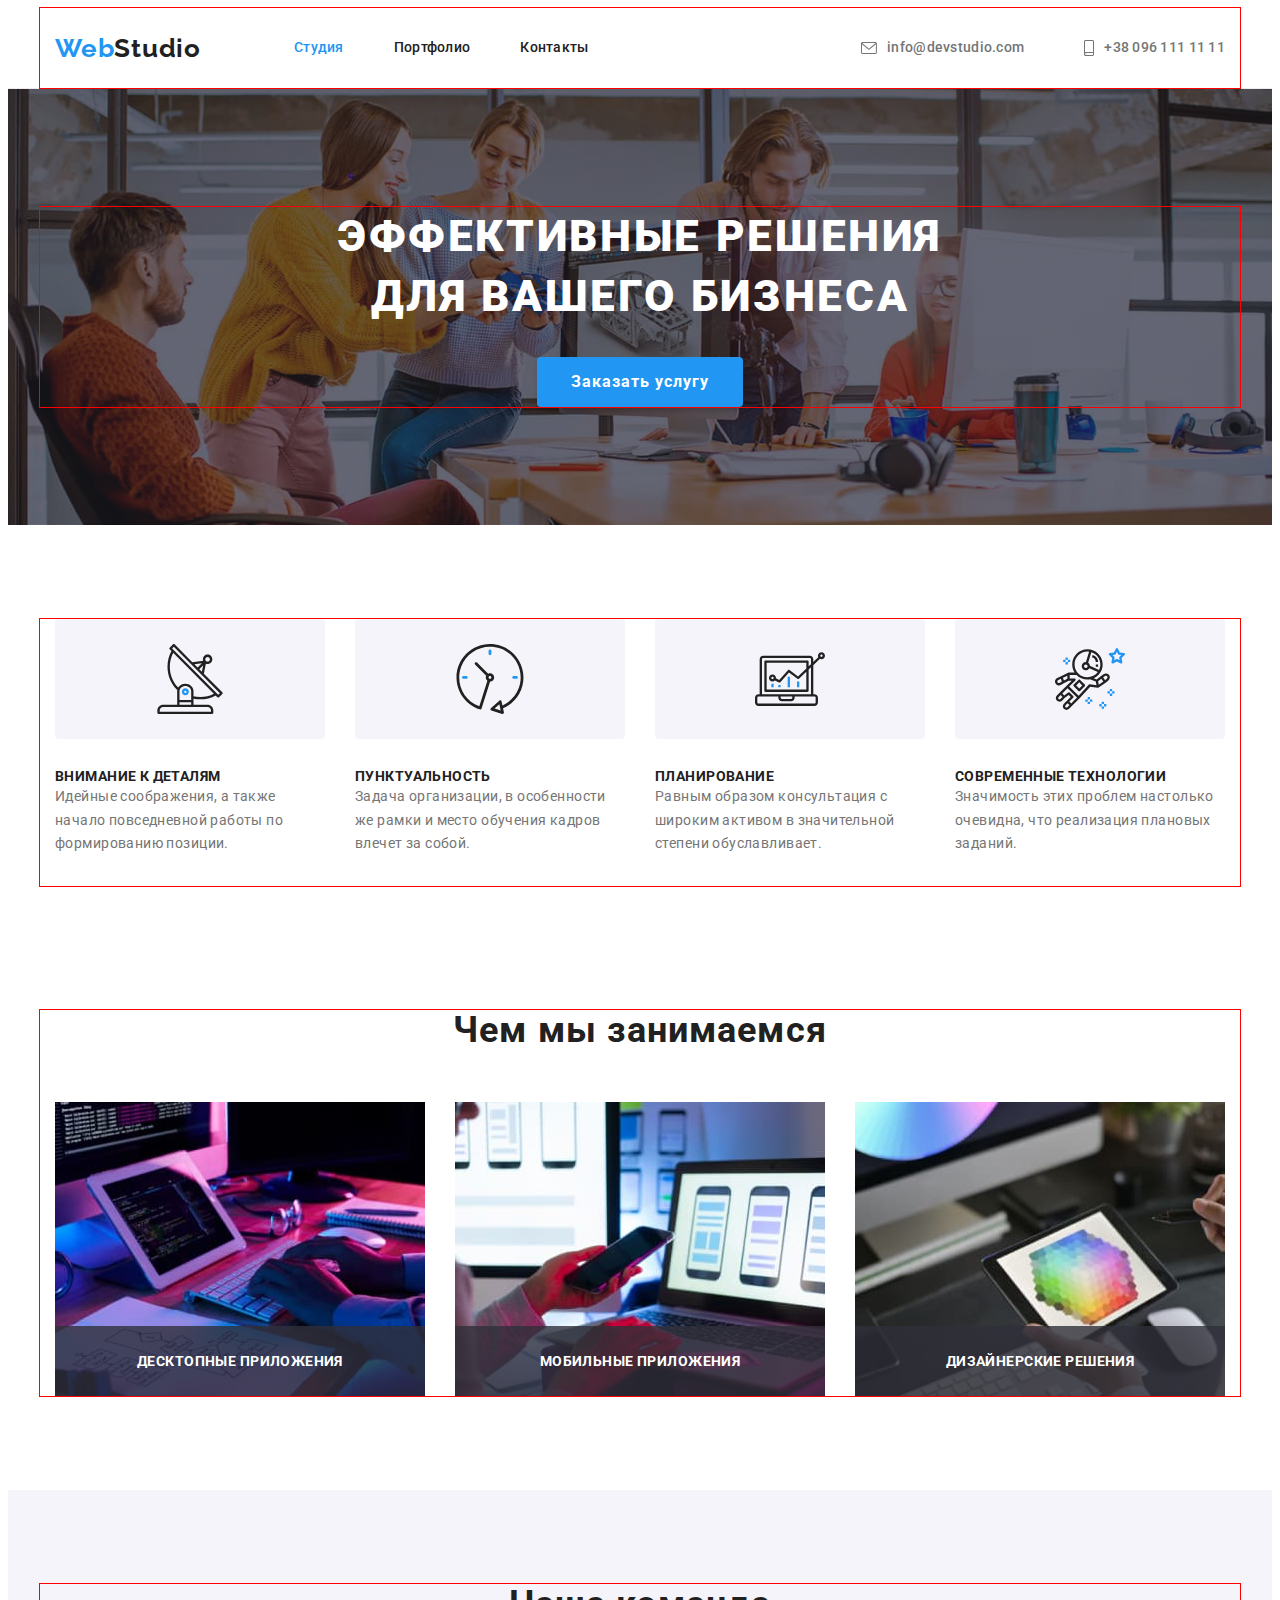
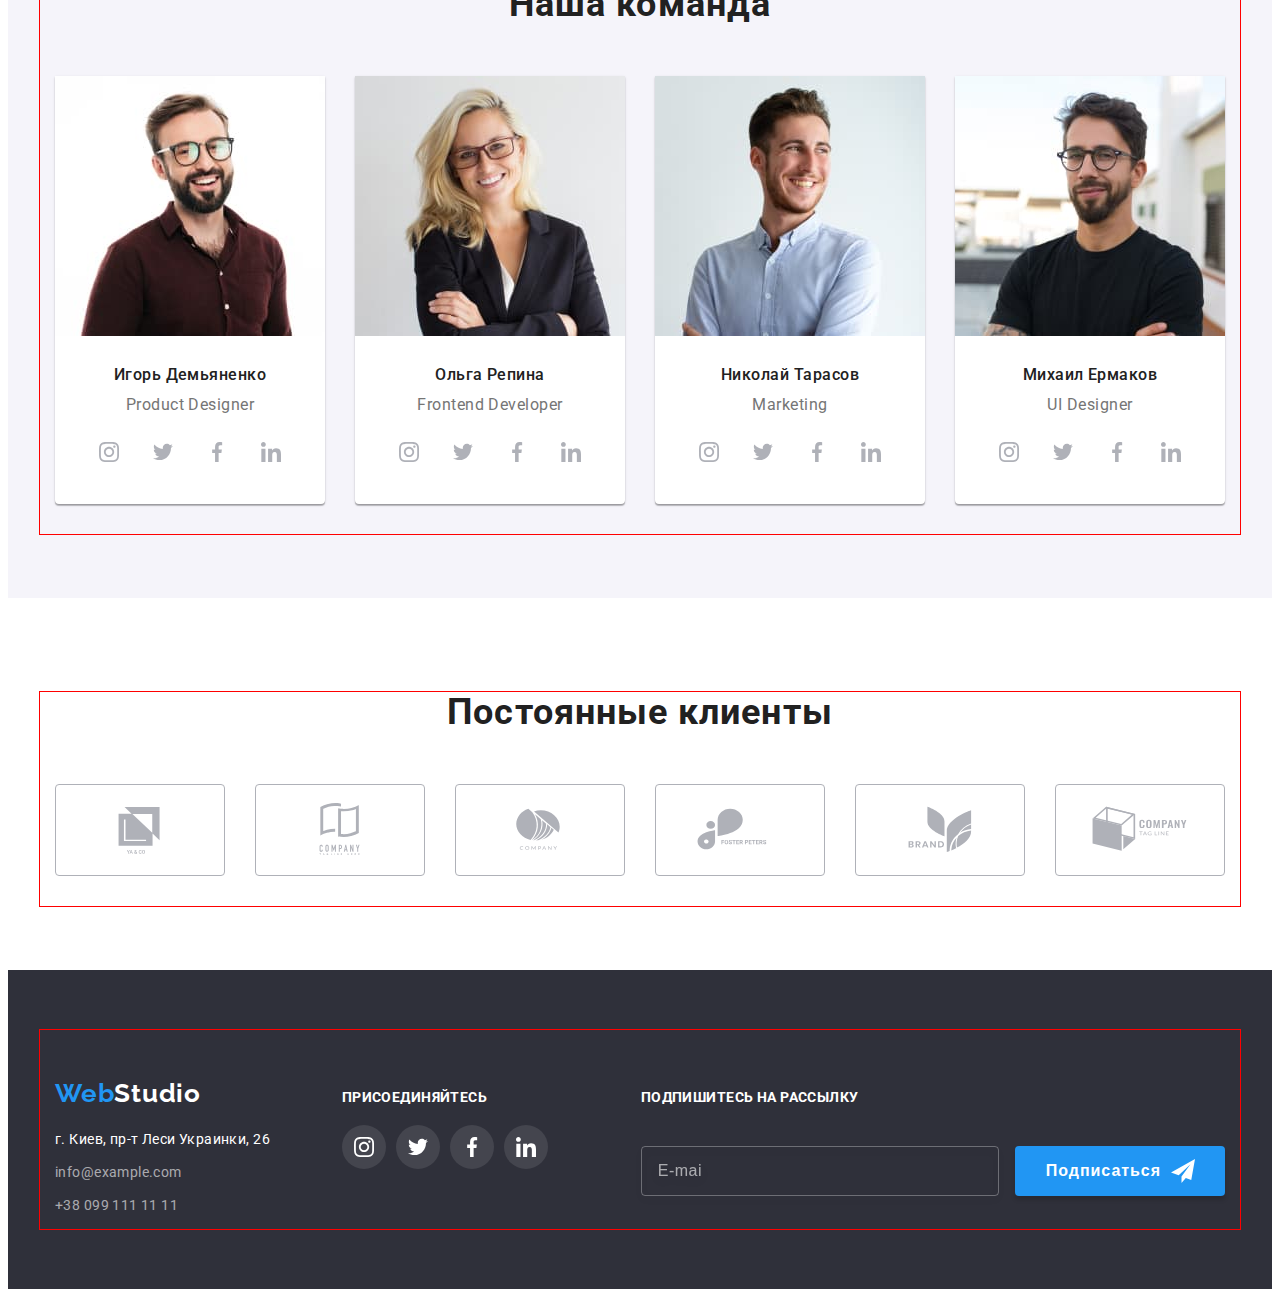
==== commit 80d4eceb: "commit" ====
--- a/index.html
+++ b/index.html
@@ -16,7 +16,7 @@
     <link rel="stylesheet" href="./css/main.min.css">
     </head>
 <body>
-    <!-- <header class="header">
+    <header class="header">
         <div class="container header__container">
         <nav class="navigation">
             <a href="" class="logo header-logo"><span class="half-logo">Web</span>Studio</a>
@@ -40,8 +40,59 @@
                     </svg>+38 096 111 11 11</a>
             </li>
         </ul>
-        </div>
-    </header> -->
+        <button type="button" class="menu-open-btn">
+            <svg width="40" height="40">
+                <use href="./images/page1/icons.svg#icon-menu"></use>
+            </svg>
+        </button>
+        </div>
+        <div class="mob-menu is-hidden">
+            <div class="container">
+                <div class="mob-menu-top">
+            <button type="button" class="menu-close-btn">
+                <svg width="40" height="40">
+                    <use href="./images/page1/icons.svg#icon-close-black"></use>
+                </svg>
+            </button>
+            <ul class="mob-menu-list list">
+                <li class="mob-menu-list__item"><a href="" class="mob-menu-list__link">Студия</a></li>
+                <li class="mob-menu-list__item"><a href="./portfolio.html" class="mob-menu-list__link">Портфолио</a></li>
+                <li class="mob-menu-list__item"><a href="" class="mob-menu-list__link">Контакты</a></li>
+            </ul>
+            </div>
+            <div class="mob-menu-bottom">
+            <ul class="mob-contacts list">
+                <li class="mob-contacts__item">
+                    <a 
+                    href="tel:+380961111111" 
+                    class="mob-contacts__tel">+38 096 111 11 11</a>
+                    
+                </li>
+                <li 
+                class="mob-contacts__item">
+                <a 
+                href="mailto:info@devstudio.com" 
+                class="mob-contacts__mail">info@devstudio.com</a>
+                </li>
+            </ul>
+            <ul class="mob-socials list">
+                <li class="mob-socials__item">
+                    <a href="" class="mob-socials__link">Instagram</a> 
+                </li>
+                <li class="mob-socials__item">
+                    <a href="" class="mob-socials__link">Twitter</a>
+                </li>
+                <li class="mob-socials__item">
+                    <a href="" class="mob-socials__link">Facebook</a>
+                </li>
+                <li class="mob-socials__item">
+                    <a href="" class="mob-socials__link">LinkedIn</a>
+                </li>
+            </ul>
+            </div>
+            </div>
+        </div>
+    </header>
     <main>
         <section class="hero section">
             <div class="container">
@@ -532,5 +583,6 @@
         </div>
     </div>
     <script src="./modal.js"></script>
+    <script src="./menu.js"></script>
 </body>
 </html>--- a/css/main.min.css
+++ b/css/main.min.css
@@ -1,2 +1,2 @@
-:root{--header-text-color: #212121;--accent-color: #2196f3;--btn-color: #ffffff;--title-color: #212121;--main-text-color: #757575}p,h1,h2,h3,h4,h5,h6{margin:0}ul{margin:0;padding:0}img{display:block;max-width:100%;width:100%;height:auto}body{font-family:"Roboto", sans-serif;color:#757575}*{box-sizing:border-box}.list{list-style:none}a{text-decoration:none}.container{width:100%;padding-left:15px;padding-right:15px;margin:0 auto;outline:solid 1px red}@media screen and (min-width: 480px){.container{width:480px}}@media screen and (min-width: 768px){.container{width:768px}}@media screen and (min-width: 1200px){.container{width:1200px}}.section{padding-top:60px;padding-bottom:60px}@media screen and (min-width: 1200px){.section{padding-top:94px;padding-bottom:94px}}.visually-hidden{position:absolute;white-space:nowrap;width:1px;height:1px;overflow:hidden;border:0;padding:0;clip:rect(0 0 0 0);clip-path:inset(50%);margin:-1px}.header{border-bottom:1px solid #ececec}.header__container{display:flex;align-items:center}.navigation{display:flex;align-items:center}.navigation-list{display:flex}.header-logo{margin-right:93px}.logo{font-family:"Raleway", sans-serif;font-style:400;font-weight:700;font-size:26px;line-height:1.19;letter-spacing:0.03em;color:#212121;display:block}.half-logo{font-family:"Raleway", sans-serif;font-style:400;font-weight:700;font-size:26px;line-height:1.19;letter-spacing:0.03em;color:var(--accent-color)}.navigation-list__item+.navigation-list__item{margin-left:50px}.navigation-list__link{position:relative;display:block;font-weight:500;font-size:14px;line-height:1.14;letter-spacing:0.02em;color:var(--header-text-color);padding-top:32px;padding-bottom:32px;transition:color 250ms cubic-bezier(0.4, 0, 0.2, 1)}.navigation-list__link:hover,.navigation-list__link:focus{color:var(--accent-color)}.navigation-list__link.current::after{position:absolute;content:"";display:block;width:100%;height:4px;left:0;bottom:0;background:#2196f3;border-radius:2px;opacity:0;transition:opacity 250ms cubic-bezier(0.4, 0, 0.2, 1)}.navigation-list__link.current:hover::after{opacity:1}.current{color:var(--accent-color)}.header-list-connection{display:flex;margin-left:auto;align-items:center}.header-list-connection__item{color:#757575;display:flex;align-items:center}.header-list-connection__item+.header-list-connection__item{margin-left:50px}.header-list-connection__mail,.header-list-connection__tel{font-weight:500;font-size:14px;line-height:1.14;letter-spacing:0.02em;color:#757575;display:flex;align-items:center;padding-top:32px;padding-bottom:32px;transition:color 250ms cubic-bezier(0.4, 0, 0.2, 1)}.header-list-connection__mail:hover,.header-list-connection__mail:focus,.header-list-connection__tel:hover,.header-list-connection__tel:focus{color:var(--accent-color)}.header-list-connection__icon{fill:currentColor;margin-right:10px;transition:fill 250ms cubic-bezier(0.4, 0, 0.2, 1)}.hero{background-color:#2f303a;padding-top:118px;padding-bottom:118px;text-align:center;background-image:linear-gradient(rgba(47,48,58,0.4), rgba(47,48,58,0.4)),url(../images/page1/hero-img-mob.jpg);background-repeat:no-repeat;background-position:center;background-size:cover}@media (min-device-pixel-ratio: 2), (min-resolution: 192dpi), (min-resolution: 2dppx){.hero{background-image:linear-gradient(rgba(47,48,58,0.4), rgba(47,48,58,0.4)),url(../images/page1/hero-img-mob-2x.jpg)}}@media screen and (min-width: 768px){.hero{background-image:linear-gradient(rgba(47,48,58,0.4), rgba(47,48,58,0.4)),url(../images/page1/hero-img-laptop.jpg)}}@media screen and (min-width: 768px) and (min-device-pixel-ratio: 2), screen and (min-width: 768px) and (min-resolution: 192dpi), screen and (min-width: 768px) and (min-resolution: 2dppx){.hero{background-image:linear-gradient(rgba(47,48,58,0.4), rgba(47,48,58,0.4)),url(../images/page1/hero-img-laptop-2x.jpg)}}@media screen and (min-width: 1200px){.hero{background-image:linear-gradient(rgba(47,48,58,0.4), rgba(47,48,58,0.4)),url(../images/page1/hero-bg.jpg)}}@media screen and (min-width: 1200px) and (min-device-pixel-ratio: 2), screen and (min-width: 1200px) and (min-resolution: 192dpi), screen and (min-width: 1200px) and (min-resolution: 2dppx){.hero{background-image:linear-gradient(rgba(47,48,58,0.4), rgba(47,48,58,0.4)),url(../images/page1/hero-bg-2x.jpg)}}.hero__title{font-weight:900;font-size:26px;line-height:1.62;text-align:center;letter-spacing:0.06em;text-transform:uppercase;color:#ffffff;margin-bottom:30px;width:696px;margin-left:auto;margin-right:auto;max-width:360px}@media screen and (min-width: 1200px){.hero__title{font-size:44px;line-height:1.36;max-width:696px}}.hero__btn{font-family:inherit;font-weight:700;font-size:16px;line-height:1.87;display:flex;align-items:center;text-align:center;letter-spacing:0.06em;color:var(--btn-color);background-color:var(--accent-color);border-color:transparent;box-shadow:0px 4px 4px rgba(0,0,0,0.15);border-radius:4px;cursor:pointer;min-width:200px;height:50px;margin-left:auto;margin-right:auto;padding:10px 32px}.features__section{padding-top:60px;padding-bottom:60px}@media screen and (min-width: 1200px){.features__section{padding-top:94px}}@media screen and (min-width: 768px){.features-list{display:flex;flex-wrap:wrap;margin-bottom:-30px;margin-right:-30px}}.features-list__item{width:450px;margin-bottom:30px}@media screen and (min-width: 768px){.features-list__item{margin-bottom:30px;margin-right:30px;flex-basis:calc(100% / 2 - 30px);width:354px}}@media screen and (min-width: 1200px){.features-list__item{flex-basis:calc(100% / 4 - 30px);width:270px}}.features-list__title{font-weight:700;font-size:14px;line-height:1.14;letter-spacing:0.03em;text-transform:uppercase;text-align:center;color:var(--title-color)}@media screen and (min-width: 768px){.features-list__title{text-align:start}}.features-list__text{font-size:14px;line-height:1.71;letter-spacing:0.03em;color:var(--main-text-color)}.features__icons{display:flex;align-items:center;justify-content:center;background:#f5f4fa;border-radius:4px;width:450px;height:120px;margin-bottom:30px}@media screen and (min-width: 768px){.features__icons{width:354px}}@media screen and (min-width: 1200px){.features__icons{width:270px}}@media screen and (max-width: 1199px){.section__desktop-only{display:none}}.occupation__title{font-size:36px;line-height:1.16;text-align:center;letter-spacing:0.03em;color:var(--title-color);margin-bottom:50px}.occupation-list{display:flex}.occupation-list__item{position:relative}.occupation-list__item:not(:last-child){margin-right:30px}.occupation-list__label{position:absolute;left:0;bottom:0;font-weight:bold;font-size:14px;line-height:16px;text-align:center;letter-spacing:0.03em;text-transform:uppercase;color:#ffffff;width:370px;height:70px;background:rgba(47,48,58,0.8);display:flex;justify-content:center;align-items:center}.team{background:#f5f4fa}.team__title{font-size:28px;line-height:1.17;text-align:center;letter-spacing:0.03em;color:var(--title-color);margin-bottom:30px}@media screen and (min-width: 1200px){.team__title{margin-bottom:50px;font-size:36px;line-height:1.16}}@media screen and (min-width: 768px){.team-list{display:flex;flex-wrap:wrap;margin-bottom:-30px;margin-right:-30px}}.team-list__item{background-color:#fff;box-shadow:0px 1px 3px rgba(0,0,0,0.12),0px 1px 1px rgba(0,0,0,0.14),0px 2px 1px rgba(0,0,0,0.2);border-radius:0px 0px 4px 4px}.team-list__item:not(:last-child){margin-bottom:30px}@media screen and (min-width: 768px){.team-list__item{margin-bottom:30px;margin-right:30px;flex-basis:calc(100% / 2 - 30px)}}@media screen and (min-width: 1200px){.team-list__item{flex-basis:calc(100% / 4 - 30px)}}.team-list__content{padding-top:30px;padding-bottom:30px}.team__name{font-weight:500;font-size:16px;line-height:1.18;text-align:center;letter-spacing:0.03em;color:#212121;margin-bottom:10px}.team-list__position{font-size:16px;line-height:calc(19 / 16);text-align:center;letter-spacing:0.03em;color:var(--main-text-color);margin-bottom:16px}.team-socials{display:flex;justify-content:center}.team-socials__item+.team-socials__item{margin-left:10px}.team-socials__link{width:44px;height:44px;border-radius:50%;display:flex;align-items:center;justify-content:center;transition:background-color 250ms cubic-bezier(0.4, 0, 0.2, 1)}.team-socials__link:hover,.team-socials__link:focus{background-color:var(--accent-color)}.team-socials__icon{fill:#afb1b8;transition:fill 250ms cubic-bezier(0.4, 0, 0.2, 1)}.team-socials__link:hover .team-socials__icon,.team-socials__link:focus .team-socials__icon{fill:#ffffff}.clients__title{font-size:28px;line-height:1.17;font-weight:bold;text-align:center;letter-spacing:0.03em;color:#212121;margin-bottom:50px}@media screen and (min-width: 1200px){.clients__title{font-size:36px;line-height:1.16}}.clients-list{display:flex;flex-wrap:wrap;justify-content:center;align-items:center;margin-bottom:-30px;margin-right:-30px}.clients-list__item{width:210px;height:92px;margin-bottom:30px;margin-right:30px;flex-basis:calc(100% / 2 - 30px)}@media screen and (min-width: 768px){.clients-list__item{width:226px;height:92;flex-basis:calc(100% / 3 - 30px)}}@media screen and (min-width: 1200px){.clients-list__item{width:170px;height:92px;flex-basis:calc(100% / 6 - 30px)}}.clients-list__link{display:flex;justify-content:center;align-items:center;width:100%;height:100%;border:1px solid #afb1b8;border-radius:4px;color:#afb1b8;transition:border-color 250ms cubic-bezier(0.4, 0, 0.2, 1),color 250ms cubic-bezier(0.4, 0, 0.2, 1)}.clients-list__link:hover,.clients-list__link:focus{color:var(--accent-color);border-color:var(--accent-color)}.clients-list__icon{fill:currentColor}.clients-list__icon:hover,.clients-list__icon:focus{fill:var(--accent-color)}.footer{background-color:#2f303a;padding-top:60px;padding-bottom:60px}@media screen and (min-width: 1200px){.footer-address__container{flex-grow:1}}.half-second-logo{font-family:"Raleway", sans-serif;font-style:normal;font-weight:700;font-size:26px;line-height:1.19;letter-spacing:0.03em;color:#ffffff}.footer-logo{margin-bottom:20px;display:inline-block}.footer-container{text-align:center}@media screen and (min-width: 1200px){.footer-container{display:flex;align-items:baseline;text-align:start}}.address{font-style:normal;margin-bottom:60px;display:flex;justify-content:center}@media screen and (min-width: 1200px){.address{justify-content:flex-start}}.footer-list__item:not(:last-child){margin-bottom:8px}@media screen and (min-width: 1200px){.footer-list__item:not(:last-child){margin-bottom:9px}}.footer-list__address{font-size:14px;line-height:1.71;letter-spacing:0.03em;color:#ffffff}.footer-list__mail{font-size:14px;line-height:1.71;letter-spacing:0.03em;color:rgba(255,255,255,0.6)}.footer-list__tel{font-size:14px;line-height:1.71;letter-spacing:0.03em;color:rgba(255,255,255,0.6)}.footer-list__address:hover,.footer-list__address:focus,.footer-list__mail:hover,.footer-list__mail:focus,.footer-list__tel:hover,.footer-list__tel:focus{color:var(--accent-color)}@media screen and (min-width: 768px){.footer-container{display:flex;align-items:baseline;flex-wrap:wrap}}@media screen and (min-width: 1200px){.footer-container{display:flex;align-items:baseline;flex-wrap:nowrap}}@media screen and (min-width: 768px){.footer-socials{margin-left:165px}}@media screen and (min-width: 1200px){.footer-socials{margin-left:70px}}.footer__text{font-weight:bold;font-size:14px;line-height:16px;letter-spacing:0.03em;text-transform:uppercase;color:#ffffff;margin-bottom:20px}.footer-socials-list{display:flex;justify-content:center;margin-bottom:60px}.footer-socials-list__item+.footer-socials-list__item{margin-left:10px}.footer-socials__link{width:44px;height:44px;border-radius:50%;display:flex;align-items:center;justify-content:center;background:rgba(255,255,255,0.1);transition:background-color 250ms cubic-bezier(0.4, 0, 0.2, 1)}.footer-socials__link:hover,.footer-socials__link:focus{background-color:var(--accent-color)}.footer-socials__icon{fill:#ffffff}.footer-input__wrap{width:100%}@media screen and (min-width: 768px){.footer-input__wrap{text-align:center}}@media screen and (min-width: 1200px){.footer-input__wrap{margin-left:93px;display:inline-block}}.footer__label{font-weight:bold;font-size:14px;line-height:1.14;letter-spacing:0.03em;text-transform:uppercase;color:#ffffff;margin-bottom:20px;display:block}.footer-input{width:450px;height:50px;border:1px solid rgba(255,255,255,0.3);box-sizing:border-box;filter:drop-shadow(0px 4px 4px rgba(0,0,0,0.15));border-radius:4px;margin-right:12px;padding:15px 295px 15px 16px;outline:none;background-color:transparent;margin-bottom:20px}@media screen and (min-width: 1200px){.footer-input{width:358px;height:50px}}.footer-input::placeholder{font-weight:normal;font-size:16px;line-height:1.25;display:flex;align-items:center;letter-spacing:0.03em;color:rgba(255,255,255,0.6)}.footer-btn{font-weight:bold;font-size:16px;line-height:1.87;display:inline-flex;align-items:center;text-align:center;letter-spacing:0.06em;color:#ffffff;background-color:var(--accent-color);border-color:transparent;box-shadow:0px 4px 4px rgba(0,0,0,0.15);border-radius:4px;cursor:pointer;min-width:200px;height:50px;padding:10px 28px 10px 29px}@media screen and (min-width: 768px){.footer-btn{display:block}}@media screen and (min-width: 1200px){.footer-btn{display:inline-flex}}.footer-btn__icon{margin-left:10px;display:flex;align-items:center;justify-content:center}@media screen and (min-width: 768px){.footer-btn__icon{display:inline-block}}@media screen and (min-width: 1200px){.footer-btn__icon{display:flex}}.backdrop{width:100vw;height:100vh;background:rgba(0,0,0,0.2);position:fixed;top:0;transition:opacity 250ms cubic-bezier(0.4, 0, 0.2, 1),visibility 250ms cubic-bezier(0.4, 0, 0.2, 1)}.backdrop.is-hidden .modal{transform:rotate(-300deg) scale(0.5)}.modal{width:528px;min-height:581px;background-color:#ffffff;box-shadow:0px 1px 3px rgba(0,0,0,0.12),0px 1px 1px rgba(0,0,0,0.14),0px 2px 1px rgba(0,0,0,0.2);border-radius:4px;position:absolute;top:50%;left:50%;transform:translate(-50%, -50%) rotate(0) scale(1);transition:transform 250ms cubic-bezier(0.4, 0, 0.2, 1);padding:40px}.modal__close-btn{width:30px;height:30px;border-radius:50%;background:#ffffff;border:1px solid rgba(0,0,0,0.1);position:absolute;top:10px;right:10px;margin:0;padding:0;display:flex;align-items:center;justify-content:center;cursor:pointer}.modal__close-btn:hover,.modal__close-btn:focus{fill:var(--accent-color);transition:fill 250ms cubic-bezier(0.4, 0, 0.2, 1)}.is-hidden{opacity:0;pointer-events:none;visibility:hidden}.modal__icon{width:18px;height:18px;color:#000000}.modal__title{font-weight:bold;font-size:20px;line-height:1.15;text-align:center;letter-spacing:0.03em;color:#212121;margin-bottom:12px}.form-field{margin-bottom:10px}.modal__label{font-weight:normal;font-size:12px;line-height:1.16;letter-spacing:0.01em;color:#757575;display:block;margin-bottom:4px}.modal-input__wrap{position:relative;display:block}.modal-input{width:100%;height:40px;border:1px solid rgba(33,33,33,0.2);box-sizing:border-box;border-radius:4px;outline:none;padding-left:42px}.modal-input:focus{border-color:var(--accent-color);transition:border-color 250ms cubic-bezier(0.4, 0, 0.2, 1)}.modal-input__icon{position:absolute;left:12px;top:50%;transform:translateY(-50%)}.modal-input:focus+.modal-input__icon{fill:var(--accent-color);transition:fill 250ms cubic-bezier(0.4, 0, 0.2, 1)}.modal-textarea{width:448px;height:120px;border:1px solid rgba(33,33,33,0.2);box-sizing:border-box;border-radius:4px;margin-bottom:10px;resize:none;padding:12px 16px;outline:none}.modal-textarea::placeholder{font-weight:normal;font-size:12px;line-height:14px;letter-spacing:0.01em;color:rgba(117,117,117,0.5)}.modal-textarea:focus{border-color:var(--accent-color);transition:border-color 250ms cubic-bezier(0.4, 0, 0.2, 1)}.modal-checkbox__text{display:flex;align-items:center;justify-content:center;font-weight:normal;font-size:14px;line-height:1.71;letter-spacing:0.03em;color:#757575}.modal-checkbox__text>span{width:16px;height:15px;border:2px solid #212121;border-radius:2px;margin-right:5px}.modal-checkbox__check{fill:transparent}.modal-checkbox__icon{display:flex;align-items:center;justify-content:center}.modal-checkbox:checked+.modal-checkbox__icon{background-color:var(--accent-color);border:none}.modal-checkbox:checked+.modal-checkbox__icon svg{fill:#ffffff}.modal-checkbox:focus+.modal-checkbox__icon{border-color:var(--accent-color);transition:border-color 250ms cubic-bezier(0.4, 0, 0.2, 1)}.modal-checkbox__second-text{font-weight:normal;font-size:14px;line-height:1.71;letter-spacing:0.03em;text-decoration-line:underline;color:#2196f3;margin-left:3px}.modal__btn{font-weight:bold;font-size:16px;line-height:1.87;display:flex;align-items:center;text-align:center;letter-spacing:0.06em;color:var(--btn-color);background:var(--accent-color);border-color:transparent;box-shadow:0px 4px 4px rgba(0,0,0,0.15);border-radius:4px;cursor:pointer;min-width:200px;height:50px;margin-left:auto;margin-right:auto;padding:10px 55px}.products-filters{margin-bottom:40px;display:flex;flex-wrap:wrap}@media screen and (min-width: 768px){.products-filters{justify-content:center;margin-bottom:14px}}@media screen and (min-width: 1200px){.products-filters{justify-content:center;margin-bottom:56px}}.products-filters__item{margin-bottom:15px}.products-filters__item:not(:last-child){margin-right:8px}.products-filters__item:nth-last-child(2){margin-bottom:0}.products-filters__btn{font-weight:500;font-size:16px;line-height:1.62;text-align:center;letter-spacing:0.03em;color:#212121;cursor:pointer;padding:6px 22px;border-color:transparent;transition:box-shadow 250ms cubic-bezier(0.4, 0, 0.2, 1),background-color 250ms cubic-bezier(0.4, 0, 0.2, 1),color 250ms cubic-bezier(0.4, 0, 0.2, 1)}.products-filters__btn:hover,.products-filters__btn:focus{color:#ffffff;background-color:var(--accent-color);box-shadow:0px 3px 1px rgba(0,0,0,0.1),0px 1px 2px rgba(0,0,0,0.08),0px 2px 2px rgba(0,0,0,0.12);border-radius:4px}.products-list{margin-bottom:60px}@media screen and (min-width: 768px){.products-list{display:flex;flex-wrap:wrap;margin-top:-30px;margin-left:-30px}}@media screen and (min-width: 1200px){.products-list{margin-bottom:94px}}@media screen and (min-width: 768px){.products-list>.products-list__item{flex-basis:calc(100% / 2 - 30px);margin-left:30px;margin-top:30px}}@media screen and (min-width: 1200px){.products-list>.products-list__item{flex-basis:calc(100% / 3 - 30px);margin-left:30px;margin-top:30px}}.products-list__link{display:flex;flex-direction:column;height:100%;transition:box-shadow 250ms cubic-bezier(0.4, 0, 0.2, 1)}.products-list__link:hover,.products-list__link:focus{background:#ffffff;box-sizing:border-box;box-shadow:0px 1px 1px rgba(0,0,0,0.12),0px 4px 4px rgba(0,0,0,0.06),1px 4px 6px rgba(0,0,0,0.16)}.products-list__link:hover .products-overlay::before,.products-list__link:hover .overlay-text,.products-list__link:focus .products-overlay::before,.products-list__link:focus .overlay-text{opacity:1;transform:translateY(0)}.products-list__link>.products-list__content{flex-grow:1}.products-overlay{position:relative;overflow:hidden}.products-overlay::before{content:"";width:100%;height:100%;background-color:rgba(33,150,243,0.9);position:absolute;transform:translateY(100%);transition:transform 250ms cubic-bezier(0.4, 0, 0.2, 1)}.overlay-text{position:absolute;top:0;left:0;width:100%;height:100%;transform:translateY(100%);transition:transform 250ms cubic-bezier(0.4, 0, 0.2, 1)}.products-overlay__text{display:flex;position:absolute;left:0;top:0;font-weight:normal;font-size:18px;line-height:1.56;letter-spacing:0.03em;color:#ffffff;padding:63px 24px;height:100%}.products-list__content{padding-top:20px;padding-left:24px;padding-right:24px;padding-bottom:20px;background:#ffffff;border:1px solid #eeeeee;border-top:none}.products-list__title{font-weight:bold;font-size:18px;line-height:2;letter-spacing:0.06em;color:var(--title-color);margin-bottom:4px}.products-list__text{font-size:16px;line-height:1.87;letter-spacing:0.03em;color:var(--main-text-color)}
+:root{--header-text-color: #212121;--accent-color: #2196f3;--btn-color: #ffffff;--title-color: #212121;--main-text-color: #757575}p,h1,h2,h3,h4,h5,h6{margin:0}ul{margin:0;padding:0}img{display:block;max-width:100%;width:100%;height:auto}body{font-family:"Roboto", sans-serif;color:#757575}*{box-sizing:border-box}.list{list-style:none}a{text-decoration:none}.container{width:100%;padding-left:15px;padding-right:15px;margin:0 auto;outline:solid 1px red}@media screen and (min-width: 480px){.container{width:480px}}@media screen and (min-width: 768px){.container{width:768px}}@media screen and (min-width: 1200px){.container{width:1200px}}.section{padding-top:60px;padding-bottom:60px}@media screen and (min-width: 1200px){.section{padding-top:94px;padding-bottom:94px}}.visually-hidden{position:absolute;white-space:nowrap;width:1px;height:1px;overflow:hidden;border:0;padding:0;clip:rect(0 0 0 0);clip-path:inset(50%);margin:-1px}.header{border-bottom:1px solid #ececec}.header__container{display:flex;align-items:center}.navigation{display:flex;align-items:center}.navigation-list{display:none}@media screen and (min-width: 768px){.navigation-list{display:flex}}.header-logo{margin-right:93px}.logo{font-family:"Raleway", sans-serif;font-style:400;font-weight:700;font-size:26px;line-height:1.19;letter-spacing:0.03em;color:#212121;display:block}.half-logo{font-family:"Raleway", sans-serif;font-style:400;font-weight:700;font-size:26px;line-height:1.19;letter-spacing:0.03em;color:var(--accent-color)}.navigation-list__item+.navigation-list__item{margin-left:50px}.navigation-list__link{position:relative;display:block;font-weight:500;font-size:14px;line-height:1.14;letter-spacing:0.02em;color:var(--header-text-color);padding-top:32px;padding-bottom:32px;transition:color 250ms cubic-bezier(0.4, 0, 0.2, 1)}.navigation-list__link:hover,.navigation-list__link:focus{color:var(--accent-color)}.navigation-list__link.current::after{position:absolute;content:"";display:block;width:100%;height:4px;left:0;bottom:0;background:#2196f3;border-radius:2px;opacity:0;transition:opacity 250ms cubic-bezier(0.4, 0, 0.2, 1)}.navigation-list__link.current:hover::after{opacity:1}.current{color:var(--accent-color)}.header-list-connection{margin-left:auto;display:none}@media screen and (min-width: 768px){.header-list-connection{display:flex;flex-direction:column;gap:10px;margin-left:auto}}@media screen and (min-width: 1200px){.header-list-connection{display:flex;align-items:center;flex-direction:row}}.header-list-connection__item{color:#757575;display:flex;align-items:center}@media screen and (min-width: 1200px){.header-list-connection__item+.header-list-connection__item{margin-left:50px}}.header-list-connection__mail,.header-list-connection__tel{font-weight:500;font-size:14px;line-height:1.14;letter-spacing:0.02em;color:#757575;display:flex;align-items:center;transition:color 250ms cubic-bezier(0.4, 0, 0.2, 1)}@media screen and (min-width: 1200px){.header-list-connection__mail,.header-list-connection__tel{padding-top:32px;padding-bottom:32px}}.header-list-connection__mail:hover,.header-list-connection__mail:focus,.header-list-connection__tel:hover,.header-list-connection__tel:focus{color:var(--accent-color)}.header-list-connection__icon{fill:currentColor;margin-right:10px;transition:fill 250ms cubic-bezier(0.4, 0, 0.2, 1)}.menu-open-btn,.menu-close-btn{width:40px;height:40px;display:block;margin-left:auto;border:none;background-color:transparent}@media screen and (min-width: 768px){.menu-open-btn,.menu-close-btn{display:none}}@media screen and (min-width: 1200px){.menu-open-btn,.menu-close-btn{display:none}}.menu-open-btn:hover,.menu-open-btn:focus{fill:var(--accent-color)}.menu-close-btn:hover,.menu-close-btn:focus{fill:var(--accent-color)}.mob-menu{position:fixed;background:#ffffff;z-index:1;width:100vw;height:100vh;top:0;left:0;padding-top:10px;padding-bottom:10px}.mob-menu .container{height:100%;display:flex;flex-direction:column;justify-content:space-between}@media screen and (min-width: 768px){.mob-menu{display:none}}@media screen and (min-width: 1200px){.mob-menu{display:none}}.mob-menu-list__item:not(:last-child),.mob-contacts__item:not(:last-child){margin-bottom:32px}.mob-menu-list__link{font-weight:500;font-size:40px;line-height:1.17;text-align:center;letter-spacing:0.02em;color:#212121}.mob-contacts{margin-bottom:64px}.mob-contacts__tel{font-weight:500;font-size:34px;line-height:1.17;letter-spacing:0.02em;color:#2196f3}.mob-contacts__mail{font-weight:500;font-size:24px;line-height:1.16;letter-spacing:0.02em;color:#757575}.mob-socials__link{font-weight:500;font-size:18px;line-height:1.22;letter-spacing:0.02em;color:#2196f3}.mob-socials{display:flex;justify-content:flex-start}.mob-socials__item+.mob-socials__item{margin-left:20px}.mob-socials__item:not(:last-child){border-right:1px solid rgba(33,33,33,0.2);padding-right:10px}.hero{background-color:#2f303a;padding-top:118px;padding-bottom:118px;text-align:center;background-image:linear-gradient(rgba(47,48,58,0.4), rgba(47,48,58,0.4)),url(../images/page1/hero-img-mob.jpg);background-repeat:no-repeat;background-position:center;background-size:cover}@media (min-device-pixel-ratio: 2), (min-resolution: 192dpi), (min-resolution: 2dppx){.hero{background-image:linear-gradient(rgba(47,48,58,0.4), rgba(47,48,58,0.4)),url(../images/page1/hero-img-mob-2x.jpg)}}@media screen and (min-width: 768px){.hero{background-image:linear-gradient(rgba(47,48,58,0.4), rgba(47,48,58,0.4)),url(../images/page1/hero-img-laptop.jpg)}}@media screen and (min-width: 768px) and (min-device-pixel-ratio: 2), screen and (min-width: 768px) and (min-resolution: 192dpi), screen and (min-width: 768px) and (min-resolution: 2dppx){.hero{background-image:linear-gradient(rgba(47,48,58,0.4), rgba(47,48,58,0.4)),url(../images/page1/hero-img-laptop-2x.jpg)}}@media screen and (min-width: 1200px){.hero{background-image:linear-gradient(rgba(47,48,58,0.4), rgba(47,48,58,0.4)),url(../images/page1/hero-bg.jpg)}}@media screen and (min-width: 1200px) and (min-device-pixel-ratio: 2), screen and (min-width: 1200px) and (min-resolution: 192dpi), screen and (min-width: 1200px) and (min-resolution: 2dppx){.hero{background-image:linear-gradient(rgba(47,48,58,0.4), rgba(47,48,58,0.4)),url(../images/page1/hero-bg-2x.jpg)}}.hero__title{font-weight:900;font-size:26px;line-height:1.62;text-align:center;letter-spacing:0.06em;text-transform:uppercase;color:#ffffff;margin-bottom:30px;width:696px;margin-left:auto;margin-right:auto;max-width:360px}@media screen and (min-width: 1200px){.hero__title{font-size:44px;line-height:1.36;max-width:696px}}.hero__btn{font-family:inherit;font-weight:700;font-size:16px;line-height:1.87;display:flex;align-items:center;text-align:center;letter-spacing:0.06em;color:var(--btn-color);background-color:var(--accent-color);border-color:transparent;box-shadow:0px 4px 4px rgba(0,0,0,0.15);border-radius:4px;cursor:pointer;min-width:200px;height:50px;margin-left:auto;margin-right:auto;padding:10px 32px}.features__section{padding-top:60px;padding-bottom:60px}@media screen and (min-width: 1200px){.features__section{padding-top:94px}}@media screen and (min-width: 768px){.features-list{display:flex;flex-wrap:wrap;margin-bottom:-30px;margin-right:-30px}}.features-list__item{width:450px;margin-bottom:30px}@media screen and (min-width: 768px){.features-list__item{margin-bottom:30px;margin-right:30px;flex-basis:calc(100% / 2 - 30px);width:354px}}@media screen and (min-width: 1200px){.features-list__item{flex-basis:calc(100% / 4 - 30px);width:270px}}.features-list__title{font-weight:700;font-size:14px;line-height:1.14;letter-spacing:0.03em;text-transform:uppercase;text-align:center;color:var(--title-color)}@media screen and (min-width: 768px){.features-list__title{text-align:start}}.features-list__text{font-size:14px;line-height:1.71;letter-spacing:0.03em;color:var(--main-text-color)}.features__icons{display:flex;align-items:center;justify-content:center;background:#f5f4fa;border-radius:4px;width:450px;height:120px;margin-bottom:30px}@media screen and (min-width: 768px){.features__icons{width:354px}}@media screen and (min-width: 1200px){.features__icons{width:270px}}@media screen and (max-width: 1199px){.section__desktop-only{display:none}}.occupation__title{font-size:36px;line-height:1.16;text-align:center;letter-spacing:0.03em;color:var(--title-color);margin-bottom:50px}.occupation-list{display:flex}.occupation-list__item{position:relative}.occupation-list__item:not(:last-child){margin-right:30px}.occupation-list__label{position:absolute;left:0;bottom:0;font-weight:bold;font-size:14px;line-height:16px;text-align:center;letter-spacing:0.03em;text-transform:uppercase;color:#ffffff;width:370px;height:70px;background:rgba(47,48,58,0.8);display:flex;justify-content:center;align-items:center}.team{background:#f5f4fa}.team__title{font-size:28px;line-height:1.17;text-align:center;letter-spacing:0.03em;color:var(--title-color);margin-bottom:30px}@media screen and (min-width: 1200px){.team__title{margin-bottom:50px;font-size:36px;line-height:1.16}}@media screen and (min-width: 768px){.team-list{display:flex;flex-wrap:wrap;margin-bottom:-30px;margin-right:-30px}}.team-list__item{background-color:#fff;box-shadow:0px 1px 3px rgba(0,0,0,0.12),0px 1px 1px rgba(0,0,0,0.14),0px 2px 1px rgba(0,0,0,0.2);border-radius:0px 0px 4px 4px}.team-list__item:not(:last-child){margin-bottom:30px}@media screen and (min-width: 768px){.team-list__item{margin-bottom:30px;margin-right:30px;flex-basis:calc(100% / 2 - 30px)}}@media screen and (min-width: 1200px){.team-list__item{flex-basis:calc(100% / 4 - 30px)}}.team-list__content{padding-top:30px;padding-bottom:30px}.team__name{font-weight:500;font-size:16px;line-height:1.18;text-align:center;letter-spacing:0.03em;color:#212121;margin-bottom:10px}.team-list__position{font-size:16px;line-height:calc(19 / 16);text-align:center;letter-spacing:0.03em;color:var(--main-text-color);margin-bottom:16px}.team-socials{display:flex;justify-content:center}.team-socials__item+.team-socials__item{margin-left:10px}.team-socials__link{width:44px;height:44px;border-radius:50%;display:flex;align-items:center;justify-content:center;transition:background-color 250ms cubic-bezier(0.4, 0, 0.2, 1)}.team-socials__link:hover,.team-socials__link:focus{background-color:var(--accent-color)}.team-socials__icon{fill:#afb1b8;transition:fill 250ms cubic-bezier(0.4, 0, 0.2, 1)}.team-socials__link:hover .team-socials__icon,.team-socials__link:focus .team-socials__icon{fill:#ffffff}.clients__title{font-size:28px;line-height:1.17;font-weight:bold;text-align:center;letter-spacing:0.03em;color:#212121;margin-bottom:50px}@media screen and (min-width: 1200px){.clients__title{font-size:36px;line-height:1.16}}.clients-list{display:flex;flex-wrap:wrap;justify-content:center;align-items:center;margin-bottom:-30px;margin-right:-30px}.clients-list__item{width:210px;height:92px;margin-bottom:30px;margin-right:30px;flex-basis:calc(100% / 2 - 30px)}@media screen and (min-width: 768px){.clients-list__item{width:226px;height:92;flex-basis:calc(100% / 3 - 30px)}}@media screen and (min-width: 1200px){.clients-list__item{width:170px;height:92px;flex-basis:calc(100% / 6 - 30px)}}.clients-list__link{display:flex;justify-content:center;align-items:center;width:100%;height:100%;border:1px solid #afb1b8;border-radius:4px;color:#afb1b8;transition:border-color 250ms cubic-bezier(0.4, 0, 0.2, 1),color 250ms cubic-bezier(0.4, 0, 0.2, 1)}.clients-list__link:hover,.clients-list__link:focus{color:var(--accent-color);border-color:var(--accent-color)}.clients-list__icon{fill:currentColor}.clients-list__icon:hover,.clients-list__icon:focus{fill:var(--accent-color)}.footer{background-color:#2f303a;padding-top:60px;padding-bottom:60px}@media screen and (min-width: 1200px){.footer-address__container{flex-grow:1}}.half-second-logo{font-family:"Raleway", sans-serif;font-style:normal;font-weight:700;font-size:26px;line-height:1.19;letter-spacing:0.03em;color:#ffffff}.footer-logo{margin-bottom:20px;display:inline-block}.footer-container{text-align:center}@media screen and (min-width: 768px){.footer-container{display:flex;flex-wrap:wrap;justify-content:space-around;align-items:baseline}}@media screen and (min-width: 1200px){.footer-container{display:flex;flex-wrap:nowrap;align-items:baseline;text-align:start}}.address{font-style:normal;margin-bottom:60px;display:flex;justify-content:center}@media screen and (min-width: 768px){.address{margin-bottom:0}}@media screen and (min-width: 1200px){.address{justify-content:flex-start}}.footer-list__item:not(:last-child){margin-bottom:8px}@media screen and (min-width: 1200px){.footer-list__item:not(:last-child){margin-bottom:9px}}.footer-list__address{font-size:14px;line-height:1.71;letter-spacing:0.03em;color:#ffffff}.footer-list__mail{font-size:14px;line-height:1.71;letter-spacing:0.03em;color:rgba(255,255,255,0.6)}.footer-list__tel{font-size:14px;line-height:1.71;letter-spacing:0.03em;color:rgba(255,255,255,0.6)}.footer-list__address:hover,.footer-list__address:focus,.footer-list__mail:hover,.footer-list__mail:focus,.footer-list__tel:hover,.footer-list__tel:focus{color:var(--accent-color)}@media screen and (min-width: 1200px){.footer-socials{margin-left:70px}}.footer__text{font-weight:bold;font-size:14px;line-height:16px;letter-spacing:0.03em;text-transform:uppercase;color:#ffffff;margin-bottom:20px}.footer-socials-list{display:flex;justify-content:center;margin-bottom:60px}.footer-socials-list__item+.footer-socials-list__item{margin-left:10px}.footer-socials__link{width:44px;height:44px;border-radius:50%;display:flex;align-items:center;justify-content:center;background:rgba(255,255,255,0.1);transition:background-color 250ms cubic-bezier(0.4, 0, 0.2, 1)}.footer-socials__link:hover,.footer-socials__link:focus{background-color:var(--accent-color)}.footer-socials__icon{fill:#ffffff}.footer-input__wrap{max-width:100%}@media screen and (min-width: 768px){.footer-input__wrap{margin-top:60px}}@media screen and (min-width: 1200px){.footer-input__wrap{margin-left:93px}}.footer__label{font-weight:bold;font-size:14px;line-height:1.14;letter-spacing:0.03em;text-transform:uppercase;color:#ffffff;margin-bottom:20px;display:block}.footer-input{width:450px;height:50px;border:1px solid rgba(255,255,255,0.3);box-sizing:border-box;filter:drop-shadow(0px 4px 4px rgba(0,0,0,0.15));border-radius:4px;margin-right:12px;padding:15px 295px 15px 16px;outline:none;background-color:transparent}@media screen and (min-width: 1200px){.footer-input{width:358px;height:50px}}.footer-input::placeholder{font-weight:normal;font-size:16px;line-height:1.25;display:flex;align-items:center;letter-spacing:0.03em;color:rgba(255,255,255,0.6)}.footer-btn{font-weight:bold;font-size:16px;line-height:1.87;display:inline-flex;align-items:center;text-align:center;letter-spacing:0.06em;color:#ffffff;background-color:var(--accent-color);border-color:transparent;box-shadow:0px 4px 4px rgba(0,0,0,0.15);border-radius:4px;cursor:pointer;min-width:200px;height:50px;padding:10px 28px 10px 29px;margin-top:20px}@media screen and (min-width: 768px){.footer-btn{display:flex;align-items:center;margin-left:auto;margin-right:auto}}@media screen and (min-width: 1200px){.footer-btn{display:inline-flex}}.footer-btn__icon{margin-left:10px;display:flex;align-items:center;justify-content:center}@media screen and (min-width: 768px){.footer-btn__icon{display:inline-block}}@media screen and (min-width: 1200px){.footer-btn__icon{display:flex}}.backdrop{width:100vw;height:100vh;background:rgba(0,0,0,0.2);position:fixed;top:0;transition:opacity 250ms cubic-bezier(0.4, 0, 0.2, 1),visibility 250ms cubic-bezier(0.4, 0, 0.2, 1)}.backdrop.is-hidden .modal{transform:rotate(-300deg) scale(0.5)}.modal{width:528px;min-height:581px;background-color:#ffffff;box-shadow:0px 1px 3px rgba(0,0,0,0.12),0px 1px 1px rgba(0,0,0,0.14),0px 2px 1px rgba(0,0,0,0.2);border-radius:4px;position:absolute;top:50%;left:50%;transform:translate(-50%, -50%) rotate(0) scale(1);transition:transform 250ms cubic-bezier(0.4, 0, 0.2, 1);padding:40px}.modal__close-btn{width:30px;height:30px;border-radius:50%;background:#ffffff;border:1px solid rgba(0,0,0,0.1);position:absolute;top:10px;right:10px;margin:0;padding:0;display:flex;align-items:center;justify-content:center;cursor:pointer}.modal__close-btn:hover,.modal__close-btn:focus{fill:var(--accent-color);transition:fill 250ms cubic-bezier(0.4, 0, 0.2, 1)}.is-hidden{opacity:0;pointer-events:none;visibility:hidden}.modal__icon{width:18px;height:18px;color:#000000}.modal__title{font-weight:bold;font-size:20px;line-height:1.15;text-align:center;letter-spacing:0.03em;color:#212121;margin-bottom:12px}.form-field{margin-bottom:10px}.modal__label{font-weight:normal;font-size:12px;line-height:1.16;letter-spacing:0.01em;color:#757575;display:block;margin-bottom:4px}.modal-input__wrap{position:relative;display:block}.modal-input{width:100%;height:40px;border:1px solid rgba(33,33,33,0.2);box-sizing:border-box;border-radius:4px;outline:none;padding-left:42px}.modal-input:focus{border-color:var(--accent-color);transition:border-color 250ms cubic-bezier(0.4, 0, 0.2, 1)}.modal-input__icon{position:absolute;left:12px;top:50%;transform:translateY(-50%)}.modal-input:focus+.modal-input__icon{fill:var(--accent-color);transition:fill 250ms cubic-bezier(0.4, 0, 0.2, 1)}.modal-textarea{width:448px;height:120px;border:1px solid rgba(33,33,33,0.2);box-sizing:border-box;border-radius:4px;margin-bottom:10px;resize:none;padding:12px 16px;outline:none}.modal-textarea::placeholder{font-weight:normal;font-size:12px;line-height:14px;letter-spacing:0.01em;color:rgba(117,117,117,0.5)}.modal-textarea:focus{border-color:var(--accent-color);transition:border-color 250ms cubic-bezier(0.4, 0, 0.2, 1)}.modal-checkbox__text{display:flex;align-items:center;justify-content:center;font-weight:normal;font-size:14px;line-height:1.71;letter-spacing:0.03em;color:#757575}.modal-checkbox__text>span{width:16px;height:15px;border:2px solid #212121;border-radius:2px;margin-right:5px}.modal-checkbox__check{fill:transparent}.modal-checkbox__icon{display:flex;align-items:center;justify-content:center}.modal-checkbox:checked+.modal-checkbox__icon{background-color:var(--accent-color);border:none}.modal-checkbox:checked+.modal-checkbox__icon svg{fill:#ffffff}.modal-checkbox:focus+.modal-checkbox__icon{border-color:var(--accent-color);transition:border-color 250ms cubic-bezier(0.4, 0, 0.2, 1)}.modal-checkbox__second-text{font-weight:normal;font-size:14px;line-height:1.71;letter-spacing:0.03em;text-decoration-line:underline;color:#2196f3;margin-left:3px}.modal__btn{font-weight:bold;font-size:16px;line-height:1.87;display:flex;align-items:center;text-align:center;letter-spacing:0.06em;color:var(--btn-color);background:var(--accent-color);border-color:transparent;box-shadow:0px 4px 4px rgba(0,0,0,0.15);border-radius:4px;cursor:pointer;min-width:200px;height:50px;margin-left:auto;margin-right:auto;padding:10px 55px}.products-filters{margin-bottom:40px;display:flex;flex-wrap:wrap}@media screen and (min-width: 768px){.products-filters{justify-content:center;margin-bottom:14px}}@media screen and (min-width: 1200px){.products-filters{justify-content:center;margin-bottom:56px}}.products-filters__item{margin-bottom:15px}.products-filters__item:not(:last-child){margin-right:8px}.products-filters__item:nth-last-child(2){margin-bottom:0}.products-filters__btn{font-weight:500;font-size:16px;line-height:1.62;text-align:center;letter-spacing:0.03em;color:#212121;cursor:pointer;padding:6px 22px;border-color:transparent;transition:box-shadow 250ms cubic-bezier(0.4, 0, 0.2, 1),background-color 250ms cubic-bezier(0.4, 0, 0.2, 1),color 250ms cubic-bezier(0.4, 0, 0.2, 1)}.products-filters__btn:hover,.products-filters__btn:focus{color:#ffffff;background-color:var(--accent-color);box-shadow:0px 3px 1px rgba(0,0,0,0.1),0px 1px 2px rgba(0,0,0,0.08),0px 2px 2px rgba(0,0,0,0.12);border-radius:4px}.products-list{margin-bottom:60px}@media screen and (min-width: 768px){.products-list{display:flex;flex-wrap:wrap;margin-top:-30px;margin-left:-30px}}@media screen and (min-width: 1200px){.products-list{margin-bottom:94px}}@media screen and (min-width: 768px){.products-list>.products-list__item{flex-basis:calc(100% / 2 - 30px);margin-left:30px;margin-top:30px}}@media screen and (min-width: 1200px){.products-list>.products-list__item{flex-basis:calc(100% / 3 - 30px);margin-left:30px;margin-top:30px}}.products-list__link{display:flex;flex-direction:column;height:100%;transition:box-shadow 250ms cubic-bezier(0.4, 0, 0.2, 1)}.products-list__link:hover,.products-list__link:focus{background:#ffffff;box-sizing:border-box;box-shadow:0px 1px 1px rgba(0,0,0,0.12),0px 4px 4px rgba(0,0,0,0.06),1px 4px 6px rgba(0,0,0,0.16)}.products-list__link:hover .products-overlay::before,.products-list__link:hover .overlay-text,.products-list__link:focus .products-overlay::before,.products-list__link:focus .overlay-text{opacity:1;transform:translateY(0)}.products-list__link>.products-list__content{flex-grow:1}.products-overlay{position:relative;overflow:hidden}.products-overlay::before{content:"";width:100%;height:100%;background-color:rgba(33,150,243,0.9);position:absolute;transform:translateY(100%);transition:transform 250ms cubic-bezier(0.4, 0, 0.2, 1)}.overlay-text{position:absolute;top:0;left:0;width:100%;height:100%;transform:translateY(100%);transition:transform 250ms cubic-bezier(0.4, 0, 0.2, 1)}.products-overlay__text{display:flex;position:absolute;left:0;top:0;font-weight:normal;font-size:18px;line-height:1.56;letter-spacing:0.03em;color:#ffffff;padding:63px 24px;height:100%}.products-list__content{padding-top:20px;padding-left:24px;padding-right:24px;padding-bottom:20px;background:#ffffff;border:1px solid #eeeeee;border-top:none}.products-list__title{font-weight:bold;font-size:18px;line-height:2;letter-spacing:0.06em;color:var(--title-color);margin-bottom:4px}.products-list__text{font-size:16px;line-height:1.87;letter-spacing:0.03em;color:var(--main-text-color)}
 /*# sourceMappingURL=main.min.css.map */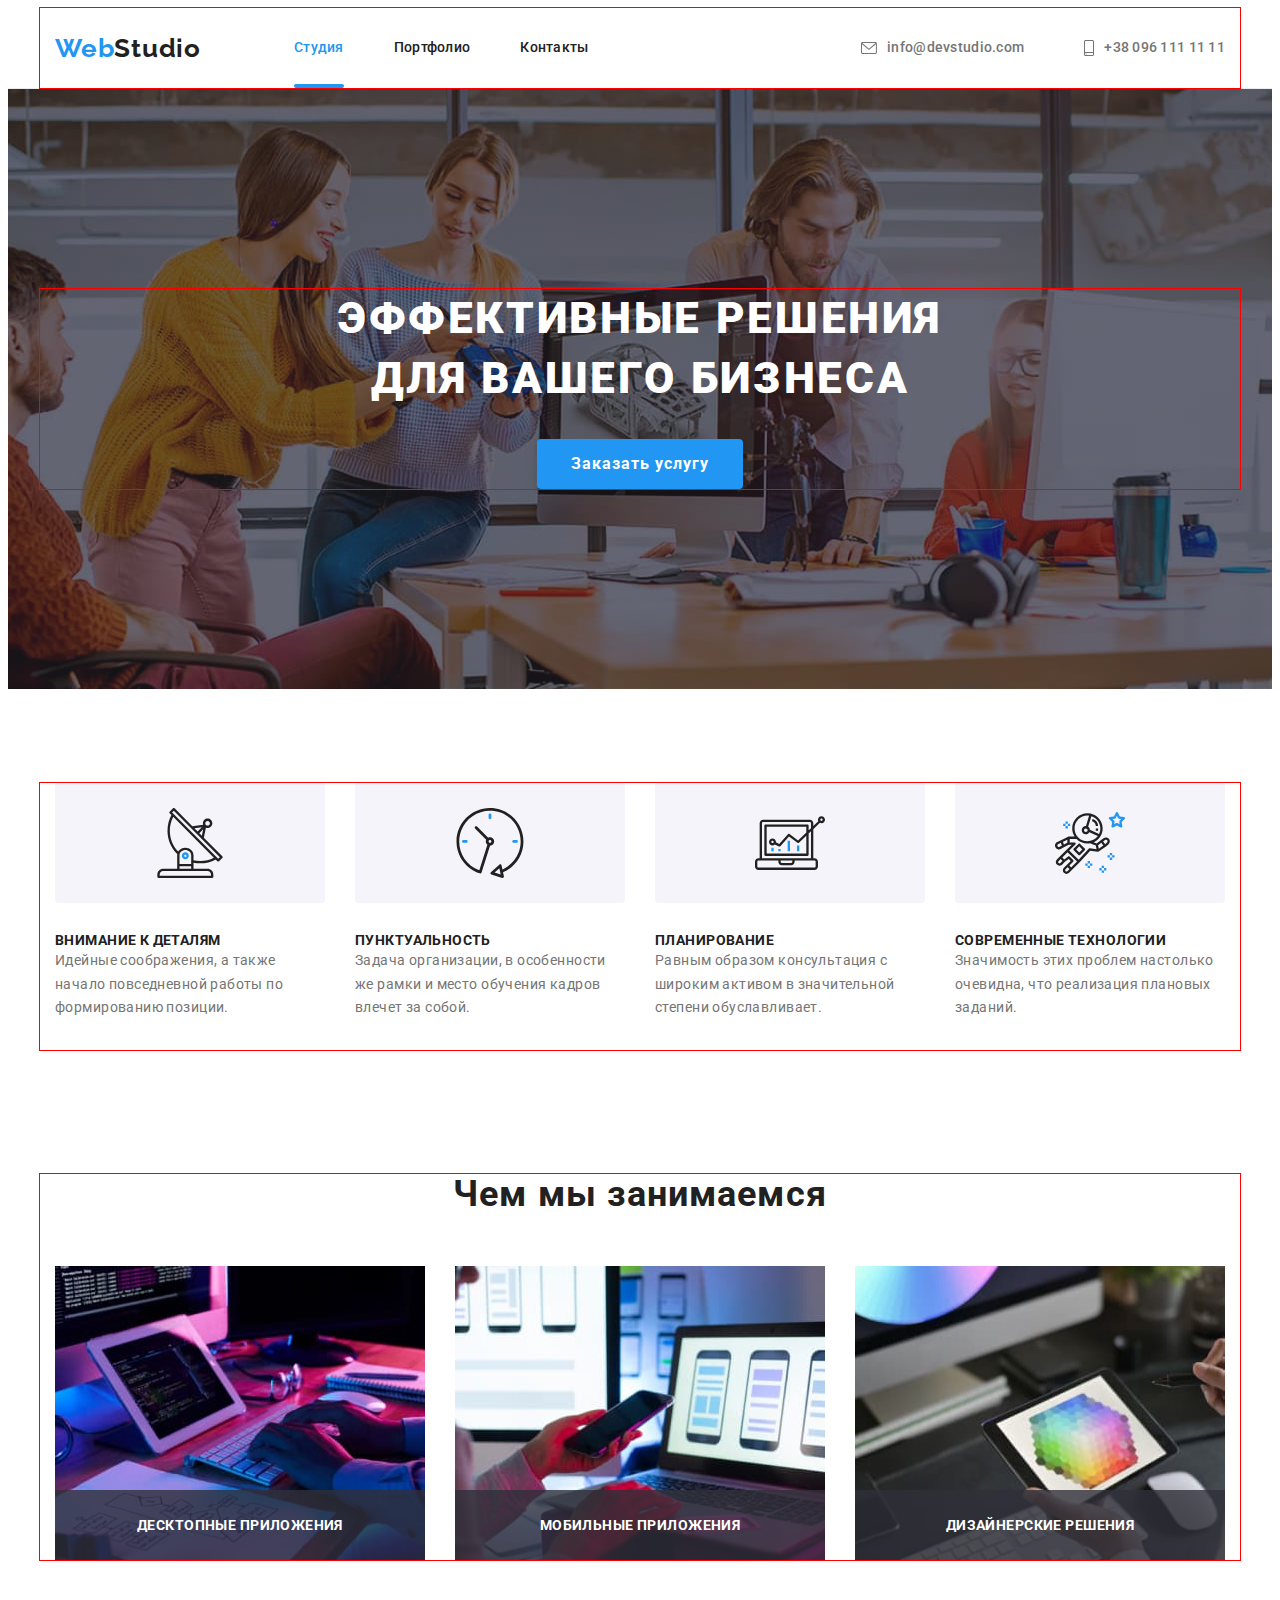
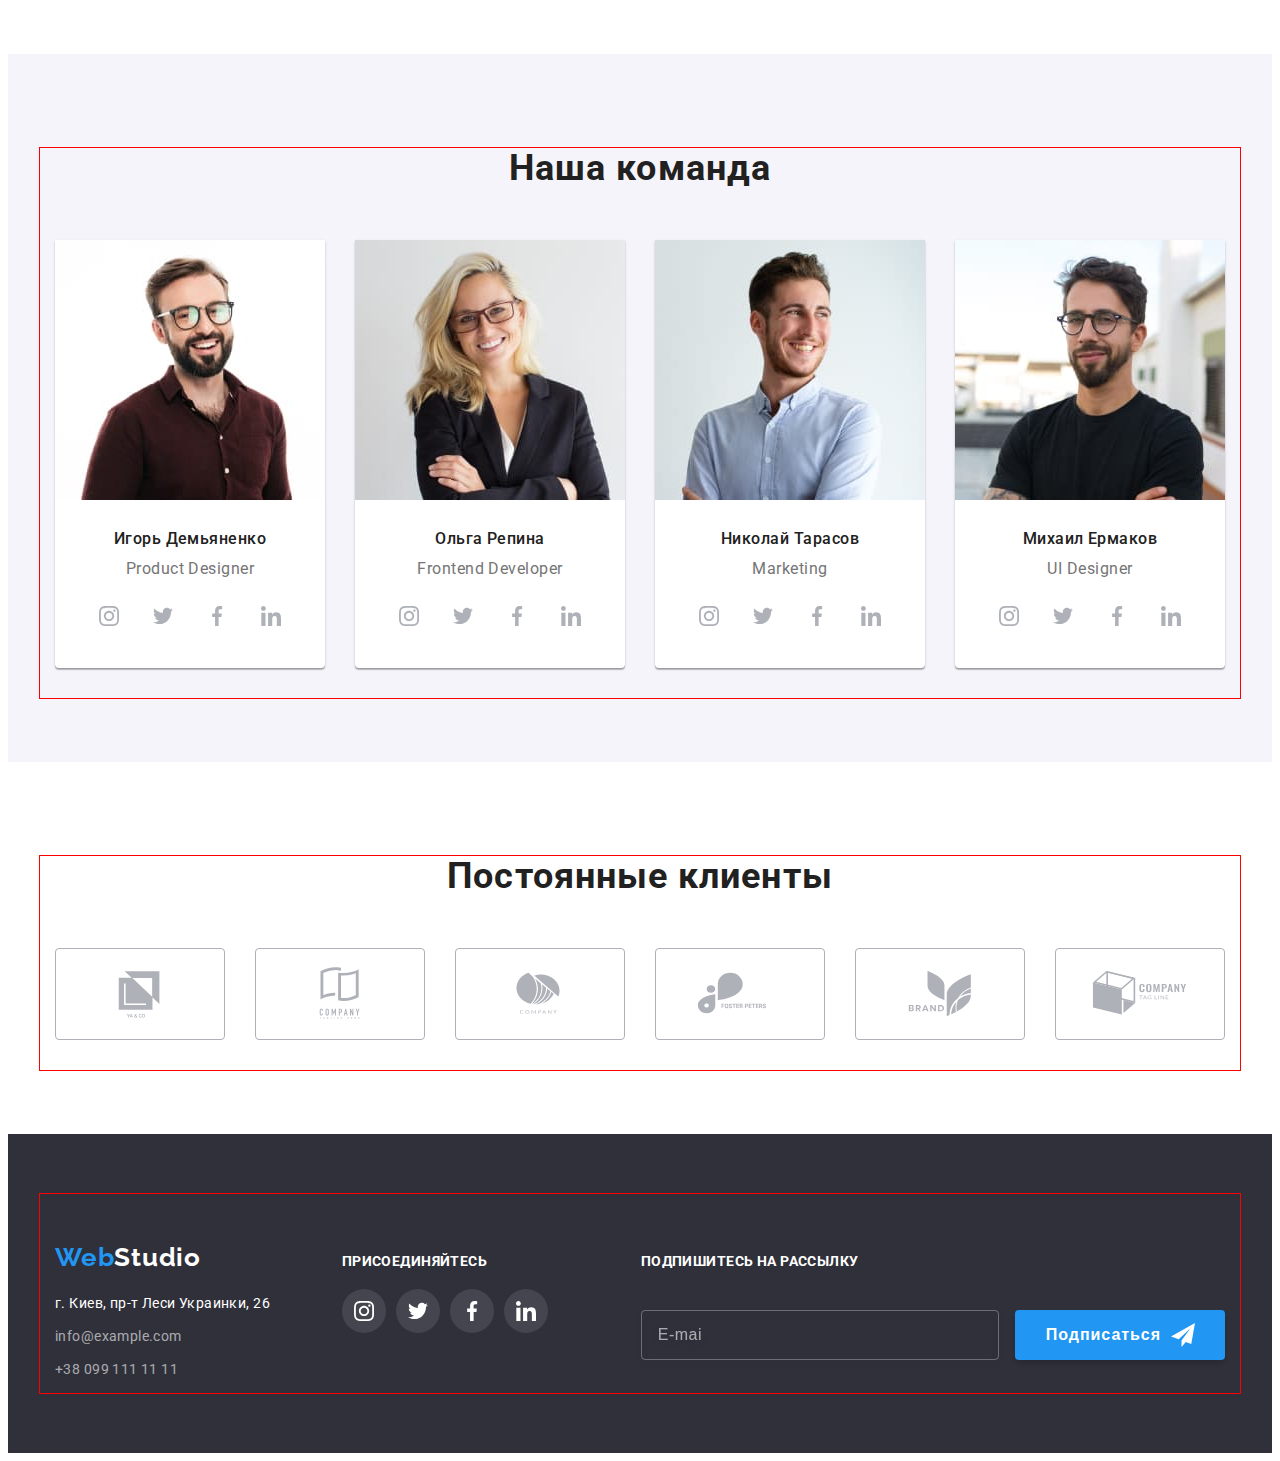
==== commit 6da62854: "commit" ====
--- a/index.html
+++ b/index.html
@@ -41,7 +41,7 @@
             </li>
         </ul>
         <button type="button" class="menu-open-btn">
-            <svg width="40" height="40">
+            <svg width="24" height="16">
                 <use href="./images/page1/icons.svg#icon-menu"></use>
             </svg>
         </button>
@@ -55,7 +55,7 @@
                 </svg>
             </button>
             <ul class="mob-menu-list list">
-                <li class="mob-menu-list__item"><a href="" class="mob-menu-list__link">Студия</a></li>
+                <li class="mob-menu-list__item"><a href="" class="mob-menu-list__link current">Студия</a></li>
                 <li class="mob-menu-list__item"><a href="./portfolio.html" class="mob-menu-list__link">Портфолио</a></li>
                 <li class="mob-menu-list__item"><a href="" class="mob-menu-list__link">Контакты</a></li>
             </ul>
@@ -392,42 +392,42 @@
             <ul class="clients-list list">
                 <li class="clients-list__item">
                     <a href="" class="clients-list__link">
-                    <svg class="clients-list__icon" width="160" height="60">
+                    <svg class="clients-list__icon" width="106" height="60">
                         <use href="./images/page1/icons.svg#icon-client-1"></use>
                     </svg>
                     </a>
                 </li>
                 <li class="clients-list__item">
                     <a href="" class="clients-list__link">
-                    <svg class="clients-list__icon" width="160" height="60">
+                    <svg class="clients-list__icon" width="106" height="60">
                         <use href="./images/page1/icons.svg#icon-client-2"></use>
                     </svg>
                     </a>
                 </li>
                 <li class="clients-list__item">
                     <a href="" class="clients-list__link">
-                    <svg class="clients-list__icon" width="160" height="60">
+                    <svg class="clients-list__icon" width="106" height="60">
                         <use href="./images/page1/icons.svg#icon-client-3"></use>
                     </svg>
                     </a>
                 </li>
                 <li class="clients-list__item">
                     <a href="" class="clients-list__link">
-                    <svg class="clients-list__icon" width="160" height="60">
+                    <svg class="clients-list__icon" width="106" height="60">
                         <use href="./images/page1/icons.svg#icon-client-4"></use>
                     </svg>
                     </a>
                 </li>
                 <li class="clients-list__item">
                     <a href="" class="clients-list__link">
-                    <svg class="clients-list__icon" width="160" height="60">
+                    <svg class="clients-list__icon" width="106" height="60">
                         <use href="./images/page1/icons.svg#icon-client-5"></use>
                     </svg>
                     </a>
                 </li>
                 <li class="clients-list__item">
                     <a href="" class="clients-list__link">
-                    <svg class="clients-list__icon" width="160" height="60">
+                    <svg class="clients-list__icon" width="106" height="60">
                         <use href="./images/page1/icons.svg#icon-client-6"></use>
                     </svg>
                     </a>
--- a/css/main.min.css
+++ b/css/main.min.css
@@ -1,2 +1,2 @@
-:root{--header-text-color: #212121;--accent-color: #2196f3;--btn-color: #ffffff;--title-color: #212121;--main-text-color: #757575}p,h1,h2,h3,h4,h5,h6{margin:0}ul{margin:0;padding:0}img{display:block;max-width:100%;width:100%;height:auto}body{font-family:"Roboto", sans-serif;color:#757575}*{box-sizing:border-box}.list{list-style:none}a{text-decoration:none}.container{width:100%;padding-left:15px;padding-right:15px;margin:0 auto;outline:solid 1px red}@media screen and (min-width: 480px){.container{width:480px}}@media screen and (min-width: 768px){.container{width:768px}}@media screen and (min-width: 1200px){.container{width:1200px}}.section{padding-top:60px;padding-bottom:60px}@media screen and (min-width: 1200px){.section{padding-top:94px;padding-bottom:94px}}.visually-hidden{position:absolute;white-space:nowrap;width:1px;height:1px;overflow:hidden;border:0;padding:0;clip:rect(0 0 0 0);clip-path:inset(50%);margin:-1px}.header{border-bottom:1px solid #ececec}.header__container{display:flex;align-items:center}.navigation{display:flex;align-items:center}.navigation-list{display:none}@media screen and (min-width: 768px){.navigation-list{display:flex}}.header-logo{margin-right:93px}.logo{font-family:"Raleway", sans-serif;font-style:400;font-weight:700;font-size:26px;line-height:1.19;letter-spacing:0.03em;color:#212121;display:block}.half-logo{font-family:"Raleway", sans-serif;font-style:400;font-weight:700;font-size:26px;line-height:1.19;letter-spacing:0.03em;color:var(--accent-color)}.navigation-list__item+.navigation-list__item{margin-left:50px}.navigation-list__link{position:relative;display:block;font-weight:500;font-size:14px;line-height:1.14;letter-spacing:0.02em;color:var(--header-text-color);padding-top:32px;padding-bottom:32px;transition:color 250ms cubic-bezier(0.4, 0, 0.2, 1)}.navigation-list__link:hover,.navigation-list__link:focus{color:var(--accent-color)}.navigation-list__link.current::after{position:absolute;content:"";display:block;width:100%;height:4px;left:0;bottom:0;background:#2196f3;border-radius:2px;opacity:0;transition:opacity 250ms cubic-bezier(0.4, 0, 0.2, 1)}.navigation-list__link.current:hover::after{opacity:1}.current{color:var(--accent-color)}.header-list-connection{margin-left:auto;display:none}@media screen and (min-width: 768px){.header-list-connection{display:flex;flex-direction:column;gap:10px;margin-left:auto}}@media screen and (min-width: 1200px){.header-list-connection{display:flex;align-items:center;flex-direction:row}}.header-list-connection__item{color:#757575;display:flex;align-items:center}@media screen and (min-width: 1200px){.header-list-connection__item+.header-list-connection__item{margin-left:50px}}.header-list-connection__mail,.header-list-connection__tel{font-weight:500;font-size:14px;line-height:1.14;letter-spacing:0.02em;color:#757575;display:flex;align-items:center;transition:color 250ms cubic-bezier(0.4, 0, 0.2, 1)}@media screen and (min-width: 1200px){.header-list-connection__mail,.header-list-connection__tel{padding-top:32px;padding-bottom:32px}}.header-list-connection__mail:hover,.header-list-connection__mail:focus,.header-list-connection__tel:hover,.header-list-connection__tel:focus{color:var(--accent-color)}.header-list-connection__icon{fill:currentColor;margin-right:10px;transition:fill 250ms cubic-bezier(0.4, 0, 0.2, 1)}.menu-open-btn,.menu-close-btn{width:40px;height:40px;display:block;margin-left:auto;border:none;background-color:transparent}@media screen and (min-width: 768px){.menu-open-btn,.menu-close-btn{display:none}}@media screen and (min-width: 1200px){.menu-open-btn,.menu-close-btn{display:none}}.menu-open-btn:hover,.menu-open-btn:focus{fill:var(--accent-color)}.menu-close-btn:hover,.menu-close-btn:focus{fill:var(--accent-color)}.mob-menu{position:fixed;background:#ffffff;z-index:1;width:100vw;height:100vh;top:0;left:0;padding-top:10px;padding-bottom:10px}.mob-menu .container{height:100%;display:flex;flex-direction:column;justify-content:space-between}@media screen and (min-width: 768px){.mob-menu{display:none}}@media screen and (min-width: 1200px){.mob-menu{display:none}}.mob-menu-list__item:not(:last-child),.mob-contacts__item:not(:last-child){margin-bottom:32px}.mob-menu-list__link{font-weight:500;font-size:40px;line-height:1.17;text-align:center;letter-spacing:0.02em;color:#212121}.mob-contacts{margin-bottom:64px}.mob-contacts__tel{font-weight:500;font-size:34px;line-height:1.17;letter-spacing:0.02em;color:#2196f3}.mob-contacts__mail{font-weight:500;font-size:24px;line-height:1.16;letter-spacing:0.02em;color:#757575}.mob-socials__link{font-weight:500;font-size:18px;line-height:1.22;letter-spacing:0.02em;color:#2196f3}.mob-socials{display:flex;justify-content:flex-start}.mob-socials__item+.mob-socials__item{margin-left:20px}.mob-socials__item:not(:last-child){border-right:1px solid rgba(33,33,33,0.2);padding-right:10px}.hero{background-color:#2f303a;padding-top:118px;padding-bottom:118px;text-align:center;background-image:linear-gradient(rgba(47,48,58,0.4), rgba(47,48,58,0.4)),url(../images/page1/hero-img-mob.jpg);background-repeat:no-repeat;background-position:center;background-size:cover}@media (min-device-pixel-ratio: 2), (min-resolution: 192dpi), (min-resolution: 2dppx){.hero{background-image:linear-gradient(rgba(47,48,58,0.4), rgba(47,48,58,0.4)),url(../images/page1/hero-img-mob-2x.jpg)}}@media screen and (min-width: 768px){.hero{background-image:linear-gradient(rgba(47,48,58,0.4), rgba(47,48,58,0.4)),url(../images/page1/hero-img-laptop.jpg)}}@media screen and (min-width: 768px) and (min-device-pixel-ratio: 2), screen and (min-width: 768px) and (min-resolution: 192dpi), screen and (min-width: 768px) and (min-resolution: 2dppx){.hero{background-image:linear-gradient(rgba(47,48,58,0.4), rgba(47,48,58,0.4)),url(../images/page1/hero-img-laptop-2x.jpg)}}@media screen and (min-width: 1200px){.hero{background-image:linear-gradient(rgba(47,48,58,0.4), rgba(47,48,58,0.4)),url(../images/page1/hero-bg.jpg)}}@media screen and (min-width: 1200px) and (min-device-pixel-ratio: 2), screen and (min-width: 1200px) and (min-resolution: 192dpi), screen and (min-width: 1200px) and (min-resolution: 2dppx){.hero{background-image:linear-gradient(rgba(47,48,58,0.4), rgba(47,48,58,0.4)),url(../images/page1/hero-bg-2x.jpg)}}.hero__title{font-weight:900;font-size:26px;line-height:1.62;text-align:center;letter-spacing:0.06em;text-transform:uppercase;color:#ffffff;margin-bottom:30px;width:696px;margin-left:auto;margin-right:auto;max-width:360px}@media screen and (min-width: 1200px){.hero__title{font-size:44px;line-height:1.36;max-width:696px}}.hero__btn{font-family:inherit;font-weight:700;font-size:16px;line-height:1.87;display:flex;align-items:center;text-align:center;letter-spacing:0.06em;color:var(--btn-color);background-color:var(--accent-color);border-color:transparent;box-shadow:0px 4px 4px rgba(0,0,0,0.15);border-radius:4px;cursor:pointer;min-width:200px;height:50px;margin-left:auto;margin-right:auto;padding:10px 32px}.features__section{padding-top:60px;padding-bottom:60px}@media screen and (min-width: 1200px){.features__section{padding-top:94px}}@media screen and (min-width: 768px){.features-list{display:flex;flex-wrap:wrap;margin-bottom:-30px;margin-right:-30px}}.features-list__item{width:450px;margin-bottom:30px}@media screen and (min-width: 768px){.features-list__item{margin-bottom:30px;margin-right:30px;flex-basis:calc(100% / 2 - 30px);width:354px}}@media screen and (min-width: 1200px){.features-list__item{flex-basis:calc(100% / 4 - 30px);width:270px}}.features-list__title{font-weight:700;font-size:14px;line-height:1.14;letter-spacing:0.03em;text-transform:uppercase;text-align:center;color:var(--title-color)}@media screen and (min-width: 768px){.features-list__title{text-align:start}}.features-list__text{font-size:14px;line-height:1.71;letter-spacing:0.03em;color:var(--main-text-color)}.features__icons{display:flex;align-items:center;justify-content:center;background:#f5f4fa;border-radius:4px;width:450px;height:120px;margin-bottom:30px}@media screen and (min-width: 768px){.features__icons{width:354px}}@media screen and (min-width: 1200px){.features__icons{width:270px}}@media screen and (max-width: 1199px){.section__desktop-only{display:none}}.occupation__title{font-size:36px;line-height:1.16;text-align:center;letter-spacing:0.03em;color:var(--title-color);margin-bottom:50px}.occupation-list{display:flex}.occupation-list__item{position:relative}.occupation-list__item:not(:last-child){margin-right:30px}.occupation-list__label{position:absolute;left:0;bottom:0;font-weight:bold;font-size:14px;line-height:16px;text-align:center;letter-spacing:0.03em;text-transform:uppercase;color:#ffffff;width:370px;height:70px;background:rgba(47,48,58,0.8);display:flex;justify-content:center;align-items:center}.team{background:#f5f4fa}.team__title{font-size:28px;line-height:1.17;text-align:center;letter-spacing:0.03em;color:var(--title-color);margin-bottom:30px}@media screen and (min-width: 1200px){.team__title{margin-bottom:50px;font-size:36px;line-height:1.16}}@media screen and (min-width: 768px){.team-list{display:flex;flex-wrap:wrap;margin-bottom:-30px;margin-right:-30px}}.team-list__item{background-color:#fff;box-shadow:0px 1px 3px rgba(0,0,0,0.12),0px 1px 1px rgba(0,0,0,0.14),0px 2px 1px rgba(0,0,0,0.2);border-radius:0px 0px 4px 4px}.team-list__item:not(:last-child){margin-bottom:30px}@media screen and (min-width: 768px){.team-list__item{margin-bottom:30px;margin-right:30px;flex-basis:calc(100% / 2 - 30px)}}@media screen and (min-width: 1200px){.team-list__item{flex-basis:calc(100% / 4 - 30px)}}.team-list__content{padding-top:30px;padding-bottom:30px}.team__name{font-weight:500;font-size:16px;line-height:1.18;text-align:center;letter-spacing:0.03em;color:#212121;margin-bottom:10px}.team-list__position{font-size:16px;line-height:calc(19 / 16);text-align:center;letter-spacing:0.03em;color:var(--main-text-color);margin-bottom:16px}.team-socials{display:flex;justify-content:center}.team-socials__item+.team-socials__item{margin-left:10px}.team-socials__link{width:44px;height:44px;border-radius:50%;display:flex;align-items:center;justify-content:center;transition:background-color 250ms cubic-bezier(0.4, 0, 0.2, 1)}.team-socials__link:hover,.team-socials__link:focus{background-color:var(--accent-color)}.team-socials__icon{fill:#afb1b8;transition:fill 250ms cubic-bezier(0.4, 0, 0.2, 1)}.team-socials__link:hover .team-socials__icon,.team-socials__link:focus .team-socials__icon{fill:#ffffff}.clients__title{font-size:28px;line-height:1.17;font-weight:bold;text-align:center;letter-spacing:0.03em;color:#212121;margin-bottom:50px}@media screen and (min-width: 1200px){.clients__title{font-size:36px;line-height:1.16}}.clients-list{display:flex;flex-wrap:wrap;justify-content:center;align-items:center;margin-bottom:-30px;margin-right:-30px}.clients-list__item{width:210px;height:92px;margin-bottom:30px;margin-right:30px;flex-basis:calc(100% / 2 - 30px)}@media screen and (min-width: 768px){.clients-list__item{width:226px;height:92;flex-basis:calc(100% / 3 - 30px)}}@media screen and (min-width: 1200px){.clients-list__item{width:170px;height:92px;flex-basis:calc(100% / 6 - 30px)}}.clients-list__link{display:flex;justify-content:center;align-items:center;width:100%;height:100%;border:1px solid #afb1b8;border-radius:4px;color:#afb1b8;transition:border-color 250ms cubic-bezier(0.4, 0, 0.2, 1),color 250ms cubic-bezier(0.4, 0, 0.2, 1)}.clients-list__link:hover,.clients-list__link:focus{color:var(--accent-color);border-color:var(--accent-color)}.clients-list__icon{fill:currentColor}.clients-list__icon:hover,.clients-list__icon:focus{fill:var(--accent-color)}.footer{background-color:#2f303a;padding-top:60px;padding-bottom:60px}@media screen and (min-width: 1200px){.footer-address__container{flex-grow:1}}.half-second-logo{font-family:"Raleway", sans-serif;font-style:normal;font-weight:700;font-size:26px;line-height:1.19;letter-spacing:0.03em;color:#ffffff}.footer-logo{margin-bottom:20px;display:inline-block}.footer-container{text-align:center}@media screen and (min-width: 768px){.footer-container{display:flex;flex-wrap:wrap;justify-content:space-around;align-items:baseline}}@media screen and (min-width: 1200px){.footer-container{display:flex;flex-wrap:nowrap;align-items:baseline;text-align:start}}.address{font-style:normal;margin-bottom:60px;display:flex;justify-content:center}@media screen and (min-width: 768px){.address{margin-bottom:0}}@media screen and (min-width: 1200px){.address{justify-content:flex-start}}.footer-list__item:not(:last-child){margin-bottom:8px}@media screen and (min-width: 1200px){.footer-list__item:not(:last-child){margin-bottom:9px}}.footer-list__address{font-size:14px;line-height:1.71;letter-spacing:0.03em;color:#ffffff}.footer-list__mail{font-size:14px;line-height:1.71;letter-spacing:0.03em;color:rgba(255,255,255,0.6)}.footer-list__tel{font-size:14px;line-height:1.71;letter-spacing:0.03em;color:rgba(255,255,255,0.6)}.footer-list__address:hover,.footer-list__address:focus,.footer-list__mail:hover,.footer-list__mail:focus,.footer-list__tel:hover,.footer-list__tel:focus{color:var(--accent-color)}@media screen and (min-width: 1200px){.footer-socials{margin-left:70px}}.footer__text{font-weight:bold;font-size:14px;line-height:16px;letter-spacing:0.03em;text-transform:uppercase;color:#ffffff;margin-bottom:20px}.footer-socials-list{display:flex;justify-content:center;margin-bottom:60px}.footer-socials-list__item+.footer-socials-list__item{margin-left:10px}.footer-socials__link{width:44px;height:44px;border-radius:50%;display:flex;align-items:center;justify-content:center;background:rgba(255,255,255,0.1);transition:background-color 250ms cubic-bezier(0.4, 0, 0.2, 1)}.footer-socials__link:hover,.footer-socials__link:focus{background-color:var(--accent-color)}.footer-socials__icon{fill:#ffffff}.footer-input__wrap{max-width:100%}@media screen and (min-width: 768px){.footer-input__wrap{margin-top:60px}}@media screen and (min-width: 1200px){.footer-input__wrap{margin-left:93px}}.footer__label{font-weight:bold;font-size:14px;line-height:1.14;letter-spacing:0.03em;text-transform:uppercase;color:#ffffff;margin-bottom:20px;display:block}.footer-input{width:450px;height:50px;border:1px solid rgba(255,255,255,0.3);box-sizing:border-box;filter:drop-shadow(0px 4px 4px rgba(0,0,0,0.15));border-radius:4px;margin-right:12px;padding:15px 295px 15px 16px;outline:none;background-color:transparent}@media screen and (min-width: 1200px){.footer-input{width:358px;height:50px}}.footer-input::placeholder{font-weight:normal;font-size:16px;line-height:1.25;display:flex;align-items:center;letter-spacing:0.03em;color:rgba(255,255,255,0.6)}.footer-btn{font-weight:bold;font-size:16px;line-height:1.87;display:inline-flex;align-items:center;text-align:center;letter-spacing:0.06em;color:#ffffff;background-color:var(--accent-color);border-color:transparent;box-shadow:0px 4px 4px rgba(0,0,0,0.15);border-radius:4px;cursor:pointer;min-width:200px;height:50px;padding:10px 28px 10px 29px;margin-top:20px}@media screen and (min-width: 768px){.footer-btn{display:flex;align-items:center;margin-left:auto;margin-right:auto}}@media screen and (min-width: 1200px){.footer-btn{display:inline-flex}}.footer-btn__icon{margin-left:10px;display:flex;align-items:center;justify-content:center}@media screen and (min-width: 768px){.footer-btn__icon{display:inline-block}}@media screen and (min-width: 1200px){.footer-btn__icon{display:flex}}.backdrop{width:100vw;height:100vh;background:rgba(0,0,0,0.2);position:fixed;top:0;transition:opacity 250ms cubic-bezier(0.4, 0, 0.2, 1),visibility 250ms cubic-bezier(0.4, 0, 0.2, 1)}.backdrop.is-hidden .modal{transform:rotate(-300deg) scale(0.5)}.modal{width:528px;min-height:581px;background-color:#ffffff;box-shadow:0px 1px 3px rgba(0,0,0,0.12),0px 1px 1px rgba(0,0,0,0.14),0px 2px 1px rgba(0,0,0,0.2);border-radius:4px;position:absolute;top:50%;left:50%;transform:translate(-50%, -50%) rotate(0) scale(1);transition:transform 250ms cubic-bezier(0.4, 0, 0.2, 1);padding:40px}.modal__close-btn{width:30px;height:30px;border-radius:50%;background:#ffffff;border:1px solid rgba(0,0,0,0.1);position:absolute;top:10px;right:10px;margin:0;padding:0;display:flex;align-items:center;justify-content:center;cursor:pointer}.modal__close-btn:hover,.modal__close-btn:focus{fill:var(--accent-color);transition:fill 250ms cubic-bezier(0.4, 0, 0.2, 1)}.is-hidden{opacity:0;pointer-events:none;visibility:hidden}.modal__icon{width:18px;height:18px;color:#000000}.modal__title{font-weight:bold;font-size:20px;line-height:1.15;text-align:center;letter-spacing:0.03em;color:#212121;margin-bottom:12px}.form-field{margin-bottom:10px}.modal__label{font-weight:normal;font-size:12px;line-height:1.16;letter-spacing:0.01em;color:#757575;display:block;margin-bottom:4px}.modal-input__wrap{position:relative;display:block}.modal-input{width:100%;height:40px;border:1px solid rgba(33,33,33,0.2);box-sizing:border-box;border-radius:4px;outline:none;padding-left:42px}.modal-input:focus{border-color:var(--accent-color);transition:border-color 250ms cubic-bezier(0.4, 0, 0.2, 1)}.modal-input__icon{position:absolute;left:12px;top:50%;transform:translateY(-50%)}.modal-input:focus+.modal-input__icon{fill:var(--accent-color);transition:fill 250ms cubic-bezier(0.4, 0, 0.2, 1)}.modal-textarea{width:448px;height:120px;border:1px solid rgba(33,33,33,0.2);box-sizing:border-box;border-radius:4px;margin-bottom:10px;resize:none;padding:12px 16px;outline:none}.modal-textarea::placeholder{font-weight:normal;font-size:12px;line-height:14px;letter-spacing:0.01em;color:rgba(117,117,117,0.5)}.modal-textarea:focus{border-color:var(--accent-color);transition:border-color 250ms cubic-bezier(0.4, 0, 0.2, 1)}.modal-checkbox__text{display:flex;align-items:center;justify-content:center;font-weight:normal;font-size:14px;line-height:1.71;letter-spacing:0.03em;color:#757575}.modal-checkbox__text>span{width:16px;height:15px;border:2px solid #212121;border-radius:2px;margin-right:5px}.modal-checkbox__check{fill:transparent}.modal-checkbox__icon{display:flex;align-items:center;justify-content:center}.modal-checkbox:checked+.modal-checkbox__icon{background-color:var(--accent-color);border:none}.modal-checkbox:checked+.modal-checkbox__icon svg{fill:#ffffff}.modal-checkbox:focus+.modal-checkbox__icon{border-color:var(--accent-color);transition:border-color 250ms cubic-bezier(0.4, 0, 0.2, 1)}.modal-checkbox__second-text{font-weight:normal;font-size:14px;line-height:1.71;letter-spacing:0.03em;text-decoration-line:underline;color:#2196f3;margin-left:3px}.modal__btn{font-weight:bold;font-size:16px;line-height:1.87;display:flex;align-items:center;text-align:center;letter-spacing:0.06em;color:var(--btn-color);background:var(--accent-color);border-color:transparent;box-shadow:0px 4px 4px rgba(0,0,0,0.15);border-radius:4px;cursor:pointer;min-width:200px;height:50px;margin-left:auto;margin-right:auto;padding:10px 55px}.products-filters{margin-bottom:40px;display:flex;flex-wrap:wrap}@media screen and (min-width: 768px){.products-filters{justify-content:center;margin-bottom:14px}}@media screen and (min-width: 1200px){.products-filters{justify-content:center;margin-bottom:56px}}.products-filters__item{margin-bottom:15px}.products-filters__item:not(:last-child){margin-right:8px}.products-filters__item:nth-last-child(2){margin-bottom:0}.products-filters__btn{font-weight:500;font-size:16px;line-height:1.62;text-align:center;letter-spacing:0.03em;color:#212121;cursor:pointer;padding:6px 22px;border-color:transparent;transition:box-shadow 250ms cubic-bezier(0.4, 0, 0.2, 1),background-color 250ms cubic-bezier(0.4, 0, 0.2, 1),color 250ms cubic-bezier(0.4, 0, 0.2, 1)}.products-filters__btn:hover,.products-filters__btn:focus{color:#ffffff;background-color:var(--accent-color);box-shadow:0px 3px 1px rgba(0,0,0,0.1),0px 1px 2px rgba(0,0,0,0.08),0px 2px 2px rgba(0,0,0,0.12);border-radius:4px}.products-list{margin-bottom:60px}@media screen and (min-width: 768px){.products-list{display:flex;flex-wrap:wrap;margin-top:-30px;margin-left:-30px}}@media screen and (min-width: 1200px){.products-list{margin-bottom:94px}}@media screen and (min-width: 768px){.products-list>.products-list__item{flex-basis:calc(100% / 2 - 30px);margin-left:30px;margin-top:30px}}@media screen and (min-width: 1200px){.products-list>.products-list__item{flex-basis:calc(100% / 3 - 30px);margin-left:30px;margin-top:30px}}.products-list__link{display:flex;flex-direction:column;height:100%;transition:box-shadow 250ms cubic-bezier(0.4, 0, 0.2, 1)}.products-list__link:hover,.products-list__link:focus{background:#ffffff;box-sizing:border-box;box-shadow:0px 1px 1px rgba(0,0,0,0.12),0px 4px 4px rgba(0,0,0,0.06),1px 4px 6px rgba(0,0,0,0.16)}.products-list__link:hover .products-overlay::before,.products-list__link:hover .overlay-text,.products-list__link:focus .products-overlay::before,.products-list__link:focus .overlay-text{opacity:1;transform:translateY(0)}.products-list__link>.products-list__content{flex-grow:1}.products-overlay{position:relative;overflow:hidden}.products-overlay::before{content:"";width:100%;height:100%;background-color:rgba(33,150,243,0.9);position:absolute;transform:translateY(100%);transition:transform 250ms cubic-bezier(0.4, 0, 0.2, 1)}.overlay-text{position:absolute;top:0;left:0;width:100%;height:100%;transform:translateY(100%);transition:transform 250ms cubic-bezier(0.4, 0, 0.2, 1)}.products-overlay__text{display:flex;position:absolute;left:0;top:0;font-weight:normal;font-size:18px;line-height:1.56;letter-spacing:0.03em;color:#ffffff;padding:63px 24px;height:100%}.products-list__content{padding-top:20px;padding-left:24px;padding-right:24px;padding-bottom:20px;background:#ffffff;border:1px solid #eeeeee;border-top:none}.products-list__title{font-weight:bold;font-size:18px;line-height:2;letter-spacing:0.06em;color:var(--title-color);margin-bottom:4px}.products-list__text{font-size:16px;line-height:1.87;letter-spacing:0.03em;color:var(--main-text-color)}
+:root{--header-text-color: #212121;--accent-color: #2196f3;--btn-color: #ffffff;--title-color: #212121;--main-text-color: #757575}p,h1,h2,h3,h4,h5,h6{margin:0}ul{margin:0;padding:0}img{display:block;max-width:100%;width:100%;height:auto}body{font-family:"Roboto", sans-serif;color:#757575}*{box-sizing:border-box}.list{list-style:none}a{text-decoration:none}.container{width:100%;padding-left:15px;padding-right:15px;margin:0 auto;outline:solid 1px red}@media screen and (min-width: 480px){.container{width:480px}}@media screen and (min-width: 768px){.container{width:768px}}@media screen and (min-width: 1200px){.container{width:1200px}}.section{padding-top:60px;padding-bottom:60px}@media screen and (min-width: 1200px){.section{padding-top:94px;padding-bottom:94px}}.visually-hidden{position:absolute;white-space:nowrap;width:1px;height:1px;overflow:hidden;border:0;padding:0;clip:rect(0 0 0 0);clip-path:inset(50%);margin:-1px}.header{border-bottom:1px solid #ececec}.header__container{display:flex;align-items:center}.navigation{display:flex;align-items:center}.navigation-list{display:none}@media screen and (min-width: 768px){.navigation-list{display:flex}}@media screen and (min-width: 768px){.header-logo{margin-right:93px}}.logo{font-family:"Raleway", sans-serif;font-style:400;font-weight:700;font-size:26px;line-height:1.19;letter-spacing:0.03em;color:#212121;display:block}.half-logo{font-family:"Raleway", sans-serif;font-style:400;font-weight:700;font-size:26px;line-height:1.19;letter-spacing:0.03em;color:var(--accent-color)}.navigation-list__item+.navigation-list__item{margin-left:50px}.navigation-list__link{position:relative;display:block;font-weight:500;font-size:14px;line-height:1.14;letter-spacing:0.02em;color:var(--header-text-color);padding-top:32px;padding-bottom:32px;transition:color 250ms cubic-bezier(0.4, 0, 0.2, 1)}.navigation-list__link:hover,.navigation-list__link:focus{color:var(--accent-color)}.navigation-list__link.current::after{position:absolute;content:"";display:block;width:100%;height:4px;left:0;bottom:0;background:#2196f3;border-radius:2px}.header-list-connection{margin-left:auto;display:none}@media screen and (min-width: 768px){.header-list-connection{display:flex;flex-direction:column;gap:10px;margin-left:auto}}@media screen and (min-width: 1200px){.header-list-connection{display:flex;align-items:center;flex-direction:row}}.header-list-connection__item{color:#757575;display:flex;align-items:center}@media screen and (min-width: 1200px){.header-list-connection__item+.header-list-connection__item{margin-left:50px}}.header-list-connection__mail,.header-list-connection__tel{font-weight:500;font-size:14px;line-height:1.14;letter-spacing:0.02em;color:#757575;display:flex;align-items:center;transition:color 250ms cubic-bezier(0.4, 0, 0.2, 1)}@media screen and (min-width: 1200px){.header-list-connection__mail,.header-list-connection__tel{padding-top:32px;padding-bottom:32px}}.header-list-connection__mail:hover,.header-list-connection__mail:focus,.header-list-connection__tel:hover,.header-list-connection__tel:focus{color:var(--accent-color)}.header-list-connection__icon{fill:currentColor;margin-right:10px;transition:fill 250ms cubic-bezier(0.4, 0, 0.2, 1)}.menu-open-btn,.menu-close-btn{width:40px;height:40px;display:block;margin-left:auto;border:none;background-color:transparent}@media screen and (min-width: 768px){.menu-open-btn,.menu-close-btn{display:none}}.menu-open-btn:hover,.menu-open-btn:focus{fill:var(--accent-color)}.menu-close-btn:hover,.menu-close-btn:focus{fill:var(--accent-color)}.mob-menu{position:fixed;background:#ffffff;z-index:1;width:100vw;height:100vh;top:0;left:0;padding-top:10px;padding-bottom:10px}.mob-menu .container{height:100%;display:flex;flex-direction:column;justify-content:space-between}@media screen and (min-width: 768px){.mob-menu{display:none}}.mob-menu-list__item:not(:last-child),.mob-contacts__item:not(:last-child){margin-bottom:32px}.mob-menu-list__link{font-weight:500;font-size:40px;line-height:1.17;text-align:center;letter-spacing:0.02em;color:#212121}.current{color:var(--accent-color)}.mob-contacts{margin-bottom:64px}.mob-contacts__tel{font-weight:500;font-size:34px;line-height:1.17;letter-spacing:0.02em;color:#2196f3}.mob-contacts__mail{font-weight:500;font-size:24px;line-height:1.16;letter-spacing:0.02em;color:#757575}.mob-socials__link{font-weight:500;font-size:18px;line-height:1.22;letter-spacing:0.02em;color:#2196f3}.mob-socials{display:flex;justify-content:flex-start}.mob-socials__item+.mob-socials__item{margin-left:20px}.mob-socials__item:not(:last-child){border-right:1px solid rgba(33,33,33,0.2);padding-right:10px}.hero{background-color:#2f303a;padding-top:118px;padding-bottom:118px;text-align:center;background-image:linear-gradient(rgba(47,48,58,0.4), rgba(47,48,58,0.4)),url(../images/page1/hero-img-mob.jpg);background-repeat:no-repeat;background-position:center;background-size:cover}@media (min-device-pixel-ratio: 2), (min-resolution: 192dpi), (min-resolution: 2dppx){.hero{background-image:linear-gradient(rgba(47,48,58,0.4), rgba(47,48,58,0.4)),url(../images/page1/hero-img-mob-2x.jpg)}}@media screen and (min-width: 768px){.hero{background-image:linear-gradient(rgba(47,48,58,0.4), rgba(47,48,58,0.4)),url(../images/page1/hero-img-laptop.jpg)}}@media screen and (min-width: 768px) and (min-device-pixel-ratio: 2), screen and (min-width: 768px) and (min-resolution: 192dpi), screen and (min-width: 768px) and (min-resolution: 2dppx){.hero{background-image:linear-gradient(rgba(47,48,58,0.4), rgba(47,48,58,0.4)),url(../images/page1/hero-img-laptop-2x.jpg)}}@media screen and (min-width: 1200px){.hero{background-image:linear-gradient(rgba(47,48,58,0.4), rgba(47,48,58,0.4)),url(../images/page1/hero-bg.jpg);padding-top:200px;padding-bottom:200px}}@media screen and (min-width: 1200px) and (min-device-pixel-ratio: 2), screen and (min-width: 1200px) and (min-resolution: 192dpi), screen and (min-width: 1200px) and (min-resolution: 2dppx){.hero{background-image:linear-gradient(rgba(47,48,58,0.4), rgba(47,48,58,0.4)),url(../images/page1/hero-bg-2x.jpg)}}.hero__title{font-weight:900;font-size:26px;line-height:1.62;text-align:center;letter-spacing:0.06em;text-transform:uppercase;color:#ffffff;margin-bottom:30px;width:100%;margin-left:auto;margin-right:auto;max-width:360px}@media screen and (min-width: 1200px){.hero__title{font-size:44px;line-height:1.36;max-width:696px}}.hero__btn{font-family:inherit;font-weight:700;font-size:16px;line-height:1.87;display:flex;align-items:center;text-align:center;letter-spacing:0.06em;color:var(--btn-color);background-color:var(--accent-color);border-color:transparent;box-shadow:0px 4px 4px rgba(0,0,0,0.15);border-radius:4px;cursor:pointer;min-width:200px;height:50px;margin-left:auto;margin-right:auto;padding:10px 32px}.features__section{padding-top:60px;padding-bottom:60px}@media screen and (min-width: 1200px){.features__section{padding-top:94px}}@media screen and (min-width: 768px){.features-list{display:flex;flex-wrap:wrap;margin-bottom:-30px;margin-right:-30px}}@media screen and (min-width: 1200px){.features-list{justify-content:center;align-items:center}}.features-list__item{width:100%;margin-bottom:30px}@media screen and (min-width: 768px){.features-list__item{margin-bottom:30px;margin-right:30px;flex-basis:calc(100% / 2 - 30px);width:354px}}@media screen and (min-width: 1200px){.features-list__item{flex-basis:calc(100% / 4 - 30px);width:270px}}.features-list__title{font-weight:700;font-size:14px;line-height:1.14;letter-spacing:0.03em;text-transform:uppercase;text-align:center;color:var(--title-color)}@media screen and (min-width: 768px){.features-list__title{text-align:start}}.features-list__text{font-size:14px;line-height:1.71;letter-spacing:0.03em;color:var(--main-text-color)}.features__icons{display:flex;align-items:center;justify-content:center;background:#f5f4fa;border-radius:4px;width:100%;height:120px;margin-bottom:30px}@media screen and (min-width: 768px){.features__icons{width:354px}}@media screen and (min-width: 1200px){.features__icons{width:270px}}@media screen and (max-width: 1199px){.section__desktop-only{display:none}}.occupation__title{font-size:36px;line-height:1.16;text-align:center;letter-spacing:0.03em;color:var(--title-color);margin-bottom:50px}.occupation-list{display:flex}.occupation-list__item{position:relative}.occupation-list__item:not(:last-child){margin-right:30px}.occupation-list__label{position:absolute;left:0;bottom:0;font-weight:bold;font-size:14px;line-height:16px;text-align:center;letter-spacing:0.03em;text-transform:uppercase;color:#ffffff;width:370px;height:70px;background:rgba(47,48,58,0.8);display:flex;justify-content:center;align-items:center}.team{background:#f5f4fa}.team__title{font-size:28px;line-height:1.17;text-align:center;letter-spacing:0.03em;color:var(--title-color);margin-bottom:30px}@media screen and (min-width: 1200px){.team__title{margin-bottom:50px;font-size:36px;line-height:1.16}}@media screen and (min-width: 768px){.team-list{display:flex;flex-wrap:wrap;margin-bottom:-30px;margin-right:-30px}}.team-list__item{background-color:#fff;box-shadow:0px 1px 3px rgba(0,0,0,0.12),0px 1px 1px rgba(0,0,0,0.14),0px 2px 1px rgba(0,0,0,0.2);border-radius:0px 0px 4px 4px}.team-list__item:not(:last-child){margin-bottom:30px}@media screen and (min-width: 768px){.team-list__item{margin-bottom:30px;margin-right:30px;flex-basis:calc(100% / 2 - 30px)}}@media screen and (min-width: 1200px){.team-list__item{flex-basis:calc(100% / 4 - 30px)}}.team-list__content{padding-top:30px;padding-bottom:30px}.team__name{font-weight:500;font-size:16px;line-height:1.18;text-align:center;letter-spacing:0.03em;color:#212121;margin-bottom:10px}.team-list__position{font-size:16px;line-height:calc(19 / 16);text-align:center;letter-spacing:0.03em;color:var(--main-text-color);margin-bottom:16px}.team-socials{display:flex;justify-content:center}.team-socials__item+.team-socials__item{margin-left:10px}.team-socials__link{width:44px;height:44px;border-radius:50%;display:flex;align-items:center;justify-content:center;transition:background-color 250ms cubic-bezier(0.4, 0, 0.2, 1)}.team-socials__link:hover,.team-socials__link:focus{background-color:var(--accent-color)}.team-socials__icon{fill:#afb1b8;transition:fill 250ms cubic-bezier(0.4, 0, 0.2, 1)}.team-socials__link:hover .team-socials__icon,.team-socials__link:focus .team-socials__icon{fill:#ffffff}.clients__title{font-size:28px;line-height:1.17;font-weight:bold;text-align:center;letter-spacing:0.03em;color:#212121;margin-bottom:50px}@media screen and (min-width: 1200px){.clients__title{font-size:36px;line-height:1.16}}.clients-list{display:flex;flex-wrap:wrap;justify-content:center;align-items:center;margin-bottom:-30px;margin-left:-30px}.clients-list__item{width:100%;height:92px;margin-bottom:30px;margin-left:30px;flex-basis:calc(100% / 2 - 30px)}@media screen and (min-width: 768px){.clients-list__item{width:226px;height:92;flex-basis:calc(100% / 3 - 30px)}}@media screen and (min-width: 1200px){.clients-list__item{width:170px;height:92px;flex-basis:calc(100% / 6 - 30px)}}.clients-list__link{display:flex;justify-content:center;align-items:center;width:100%;height:100%;border:1px solid #afb1b8;border-radius:4px;color:#afb1b8;transition:border-color 250ms cubic-bezier(0.4, 0, 0.2, 1),color 250ms cubic-bezier(0.4, 0, 0.2, 1)}.clients-list__link:hover,.clients-list__link:focus{color:var(--accent-color);border-color:var(--accent-color)}.clients-list__icon{fill:currentColor}.clients-list__icon:hover,.clients-list__icon:focus{fill:var(--accent-color)}.footer{background-color:#2f303a;padding-top:60px;padding-bottom:60px}@media screen and (min-width: 1200px){.footer-address__container{flex-grow:1}}.half-second-logo{font-family:"Raleway", sans-serif;font-style:normal;font-weight:700;font-size:26px;line-height:1.19;letter-spacing:0.03em;color:#ffffff}.footer-logo{margin-bottom:20px;display:inline-block}.footer-container{text-align:center}@media screen and (min-width: 768px){.footer-container{display:flex;flex-wrap:wrap;justify-content:space-around;align-items:baseline}}@media screen and (min-width: 1200px){.footer-container{display:flex;flex-wrap:nowrap;align-items:baseline;text-align:start}}.address{font-style:normal;margin-bottom:60px;display:flex;justify-content:center}@media screen and (min-width: 768px){.address{margin-bottom:0}}@media screen and (min-width: 1200px){.address{justify-content:flex-start}}.footer-list__item:not(:last-child){margin-bottom:8px}@media screen and (min-width: 1200px){.footer-list__item:not(:last-child){margin-bottom:9px}}.footer-list__address{font-size:14px;line-height:1.71;letter-spacing:0.03em;color:#ffffff}.footer-list__mail{font-size:14px;line-height:1.71;letter-spacing:0.03em;color:rgba(255,255,255,0.6)}.footer-list__tel{font-size:14px;line-height:1.71;letter-spacing:0.03em;color:rgba(255,255,255,0.6)}.footer-list__address:hover,.footer-list__address:focus,.footer-list__mail:hover,.footer-list__mail:focus,.footer-list__tel:hover,.footer-list__tel:focus{color:var(--accent-color)}@media screen and (min-width: 1200px){.footer-socials{margin-left:70px}}.footer__text{font-weight:bold;font-size:14px;line-height:16px;letter-spacing:0.03em;text-transform:uppercase;color:#ffffff;margin-bottom:20px}.footer-socials-list{display:flex;justify-content:center;margin-bottom:60px}.footer-socials-list__item+.footer-socials-list__item{margin-left:10px}.footer-socials__link{width:44px;height:44px;border-radius:50%;display:flex;align-items:center;justify-content:center;background:rgba(255,255,255,0.1);transition:background-color 250ms cubic-bezier(0.4, 0, 0.2, 1)}.footer-socials__link:hover,.footer-socials__link:focus{background-color:var(--accent-color)}.footer-socials__icon{fill:#ffffff}.footer-input__wrap{max-width:100%}@media screen and (min-width: 768px){.footer-input__wrap{margin-top:60px}}@media screen and (min-width: 1200px){.footer-input__wrap{display:inline-block;margin-left:93px}}.footer__label{font-weight:bold;font-size:14px;line-height:1.14;letter-spacing:0.03em;text-transform:uppercase;color:#ffffff;margin-bottom:20px;display:block}.footer-input{width:100%;height:50px;border:1px solid rgba(255,255,255,0.3);box-sizing:border-box;filter:drop-shadow(0px 4px 4px rgba(0,0,0,0.15));border-radius:4px;outline:none;background-color:transparent}@media screen and (min-width: 1200px){.footer-input{width:358px;height:50px;margin-right:12px;padding:15px 295px 15px 16px}}.footer-input::placeholder{font-weight:normal;font-size:16px;line-height:1.25;display:flex;align-items:center;letter-spacing:0.03em;color:rgba(255,255,255,0.6)}.footer-btn{font-weight:bold;font-size:16px;line-height:1.87;display:inline-flex;align-items:center;text-align:center;letter-spacing:0.06em;color:#ffffff;background-color:var(--accent-color);border-color:transparent;box-shadow:0px 4px 4px rgba(0,0,0,0.15);border-radius:4px;cursor:pointer;min-width:200px;height:50px;padding:10px 28px 10px 29px;margin-top:20px}@media screen and (min-width: 768px){.footer-btn{display:flex;align-items:center;margin-left:auto;margin-right:auto}}@media screen and (min-width: 1200px){.footer-btn{display:inline-flex}}.footer-btn__icon{margin-left:10px;display:flex;align-items:center;justify-content:center}@media screen and (min-width: 768px){.footer-btn__icon{display:inline-block}}@media screen and (min-width: 1200px){.footer-btn__icon{display:flex}}.backdrop{position:fixed;top:0;left:0;width:100%;height:100%;padding:15px;visibility:visible;opacity:1;background:rgba(0,0,0,0.2);transition:opacity 250ms cubic-bezier(0.4, 0, 0.2, 1),visibility 250ms cubic-bezier(0.4, 0, 0.2, 1)}.backdrop.is-hidden .modal{transform:rotate(-300deg) scale(0.5)}.modal{width:100%;height:100%;background-color:#ffffff;box-shadow:0px 1px 3px rgba(0,0,0,0.12),0px 1px 1px rgba(0,0,0,0.14),0px 2px 1px rgba(0,0,0,0.2);border-radius:4px;position:relative;padding:40px}@media screen and (min-width: 768px){.modal{width:450px;height:609px;top:93px;left:50%;transform:translate(-50%)}}@media screen and (min-width: 1200px){.modal{width:528px;min-height:581px;position:absolute;top:50%;left:50%;transform:translate(-50%, -50%) rotate(0) scale(1);transition:transform 250ms cubic-bezier(0.4, 0, 0.2, 1)}}.modal__close-btn{width:30px;height:30px;border-radius:50%;background:#ffffff;border:1px solid rgba(0,0,0,0.1);position:absolute;top:10px;right:10px;margin:0;padding:0;display:flex;align-items:center;justify-content:center;cursor:pointer}.modal__close-btn:hover,.modal__close-btn:focus{fill:var(--accent-color);transition:fill 250ms cubic-bezier(0.4, 0, 0.2, 1)}.is-hidden{opacity:0;pointer-events:none;visibility:hidden}.modal__icon{width:18px;height:18px;color:#000000}.modal__title{font-weight:bold;font-size:20px;line-height:1.15;text-align:center;letter-spacing:0.03em;color:#212121;margin-bottom:12px}.form-field{margin-bottom:10px}.modal__label{font-weight:normal;font-size:12px;line-height:1.16;letter-spacing:0.01em;color:#757575;display:block;margin-bottom:4px}.modal-input__wrap{position:relative;display:block}.modal-input{width:100%;height:40px;border:1px solid rgba(33,33,33,0.2);box-sizing:border-box;border-radius:4px;outline:none;padding-left:42px}.modal-input:focus{border-color:var(--accent-color);transition:border-color 250ms cubic-bezier(0.4, 0, 0.2, 1)}.modal-input__icon{position:absolute;left:12px;top:50%;transform:translateY(-50%)}.modal-input:focus+.modal-input__icon{fill:var(--accent-color);transition:fill 250ms cubic-bezier(0.4, 0, 0.2, 1)}.modal-textarea{width:100%;height:120px;border:1px solid rgba(33,33,33,0.2);box-sizing:border-box;border-radius:4px;margin-bottom:10px;resize:none;padding:12px 16px;outline:none}@media screen and (min-width: 1200px){.modal-textarea{width:448px}}.modal-textarea::placeholder{font-weight:normal;font-size:12px;line-height:14px;letter-spacing:0.01em;color:rgba(117,117,117,0.5)}.modal-textarea:focus{border-color:var(--accent-color);transition:border-color 250ms cubic-bezier(0.4, 0, 0.2, 1)}.modal-checkbox__text{display:flex;align-items:center;justify-content:center;font-weight:normal;font-size:12px;line-height:1.16;letter-spacing:0.03em;color:#757575}@media screen and (min-width: 1200px){.modal-checkbox__text{font-size:14px;line-height:1.71}}.modal-checkbox__text>span{width:16px;height:15px;border:2px solid #212121;border-radius:2px;margin-right:5px}.modal-checkbox__check{fill:transparent}.modal-checkbox__icon{display:flex;align-items:center;justify-content:center}.modal-checkbox:checked+.modal-checkbox__icon{background-color:var(--accent-color);border:none}.modal-checkbox:checked+.modal-checkbox__icon svg{fill:#ffffff}.modal-checkbox:focus+.modal-checkbox__icon{border-color:var(--accent-color);transition:border-color 250ms cubic-bezier(0.4, 0, 0.2, 1)}.modal-checkbox__second-text{font-weight:normal;font-size:12px;line-height:1.16;letter-spacing:0.03em;text-decoration-line:underline;color:#2196f3;margin-left:3px}@media screen and (min-width: 1200px){.modal-checkbox__second-text{font-size:14px;line-height:1.71}}.modal__btn{font-weight:bold;font-size:16px;line-height:1.87;display:flex;align-items:center;text-align:center;letter-spacing:0.06em;color:var(--btn-color);background:var(--accent-color);border-color:transparent;box-shadow:0px 4px 4px rgba(0,0,0,0.15);border-radius:4px;cursor:pointer;min-width:200px;height:50px;margin-left:auto;margin-right:auto;padding:10px 55px}.products-filters{margin-bottom:40px;display:flex;flex-wrap:wrap}@media screen and (min-width: 768px){.products-filters{justify-content:center;margin-bottom:14px}}@media screen and (min-width: 1200px){.products-filters{justify-content:center;margin-bottom:56px}}.products-filters__item{margin-bottom:15px}.products-filters__item:not(:last-child){margin-right:8px}.products-filters__item:nth-last-child(2){margin-bottom:0}.products-filters__btn{font-weight:500;font-size:16px;line-height:1.62;text-align:center;letter-spacing:0.03em;color:#212121;cursor:pointer;padding:6px 22px;border-color:transparent;transition:box-shadow 250ms cubic-bezier(0.4, 0, 0.2, 1),background-color 250ms cubic-bezier(0.4, 0, 0.2, 1),color 250ms cubic-bezier(0.4, 0, 0.2, 1)}.products-filters__btn:hover,.products-filters__btn:focus{color:#ffffff;background-color:var(--accent-color);box-shadow:0px 3px 1px rgba(0,0,0,0.1),0px 1px 2px rgba(0,0,0,0.08),0px 2px 2px rgba(0,0,0,0.12);border-radius:4px}.products-list{margin-bottom:60px}@media screen and (min-width: 768px){.products-list{display:flex;flex-wrap:wrap;margin-top:-30px;margin-left:-30px}}@media screen and (min-width: 1200px){.products-list{margin-bottom:94px}}.products-list>.products-list__item{margin-bottom:30px}@media screen and (min-width: 768px){.products-list>.products-list__item{flex-basis:calc(100% / 2 - 30px);margin-left:30px;margin-top:30px}}@media screen and (min-width: 1200px){.products-list>.products-list__item{flex-basis:calc(100% / 3 - 30px);margin-left:30px;margin-top:30px}}.products-list__link{display:flex;flex-direction:column;height:100%;transition:box-shadow 250ms cubic-bezier(0.4, 0, 0.2, 1)}.products-list__link:hover,.products-list__link:focus{background:#ffffff;box-sizing:border-box;box-shadow:0px 1px 1px rgba(0,0,0,0.12),0px 4px 4px rgba(0,0,0,0.06),1px 4px 6px rgba(0,0,0,0.16)}.products-list__link:hover .products-overlay::before,.products-list__link:hover .overlay-text,.products-list__link:focus .products-overlay::before,.products-list__link:focus .overlay-text{opacity:1;transform:translateY(0)}.products-list__link>.products-list__content{flex-grow:1}.products-overlay{position:relative;overflow:hidden}.products-overlay::before{content:"";width:100%;height:100%;background-color:rgba(33,150,243,0.9);position:absolute;transform:translateY(100%);transition:transform 250ms cubic-bezier(0.4, 0, 0.2, 1)}.overlay-text{position:absolute;top:0;left:0;width:100%;height:100%;transform:translateY(100%);transition:transform 250ms cubic-bezier(0.4, 0, 0.2, 1)}.products-overlay__text{display:flex;position:absolute;left:0;top:0;font-weight:normal;font-size:18px;line-height:1.56;letter-spacing:0.03em;color:#ffffff;padding:63px 24px;height:100%}.products-list__content{padding-top:20px;padding-left:24px;padding-right:24px;padding-bottom:20px;background:#ffffff;border:1px solid #eeeeee;border-top:none}.products-list__title{font-weight:bold;font-size:18px;line-height:2;letter-spacing:0.06em;color:var(--title-color);margin-bottom:4px}.products-list__text{font-size:16px;line-height:1.87;letter-spacing:0.03em;color:var(--main-text-color)}
 /*# sourceMappingURL=main.min.css.map */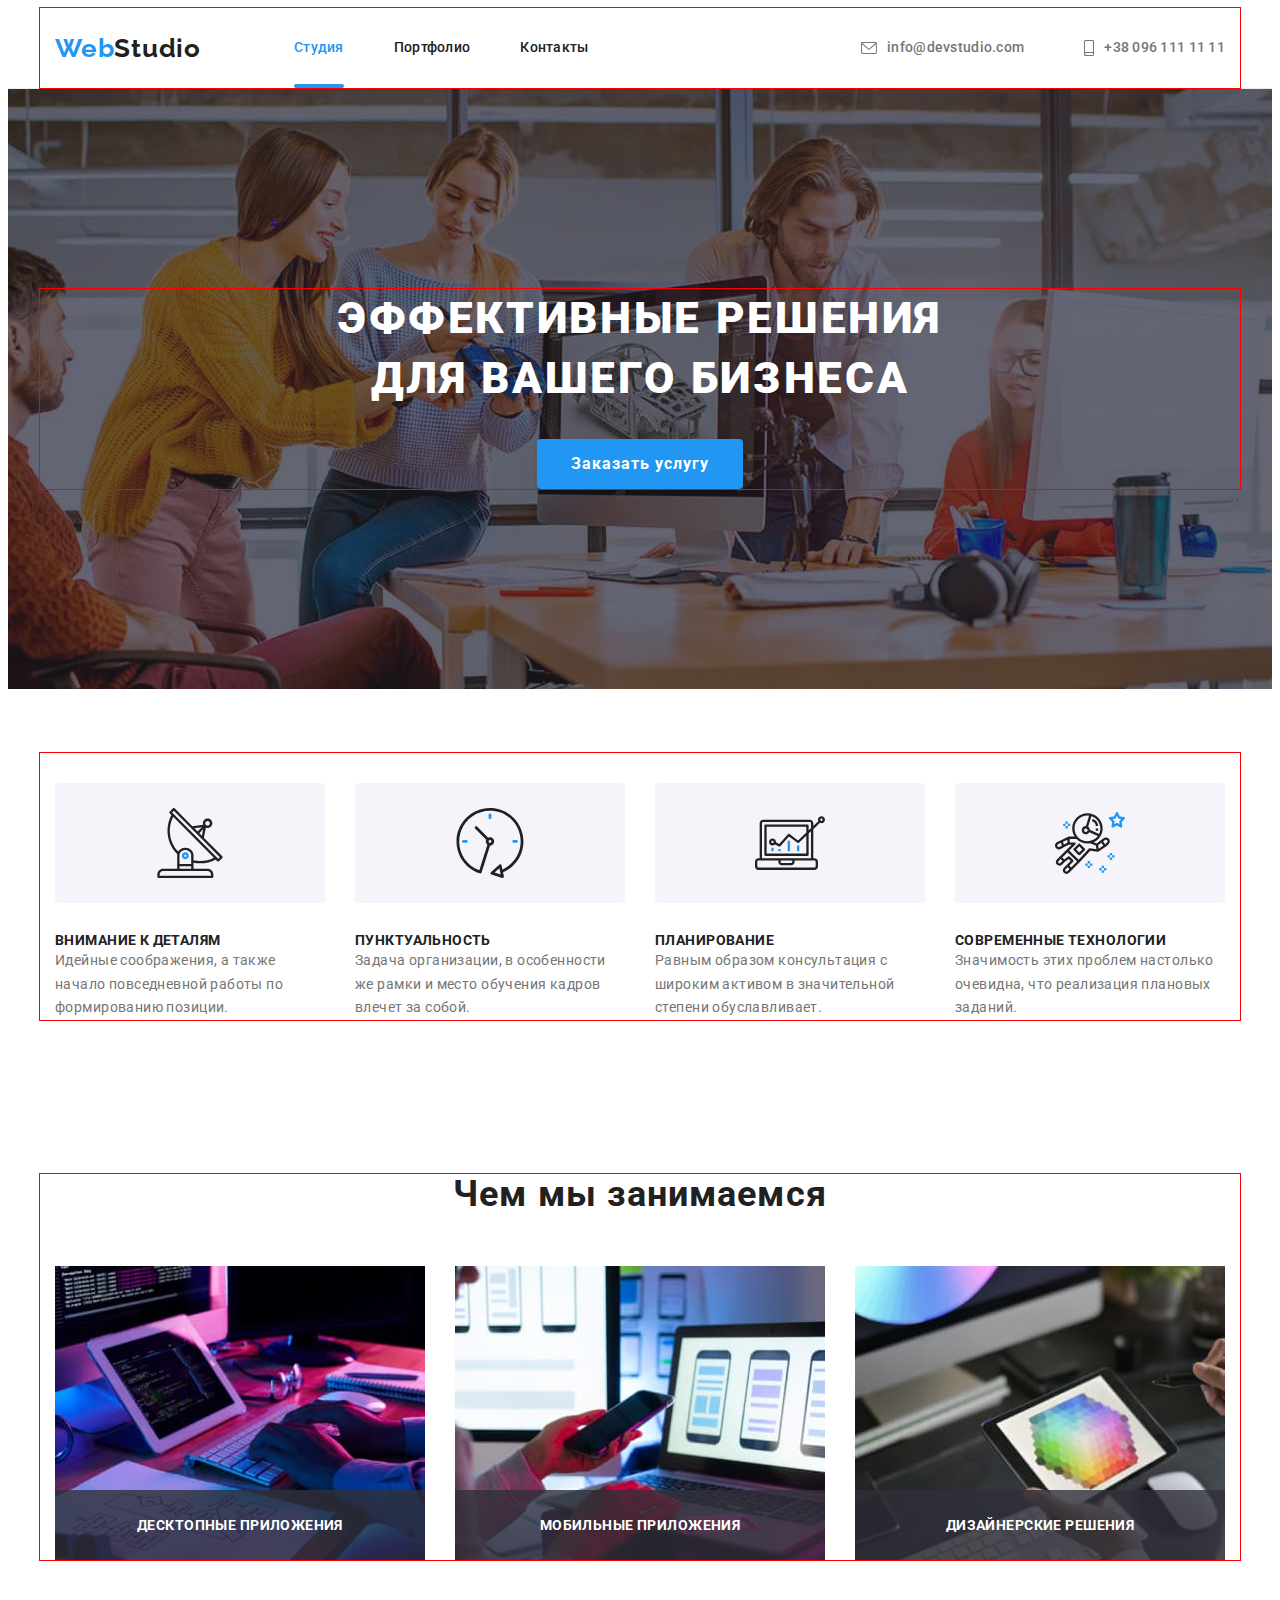
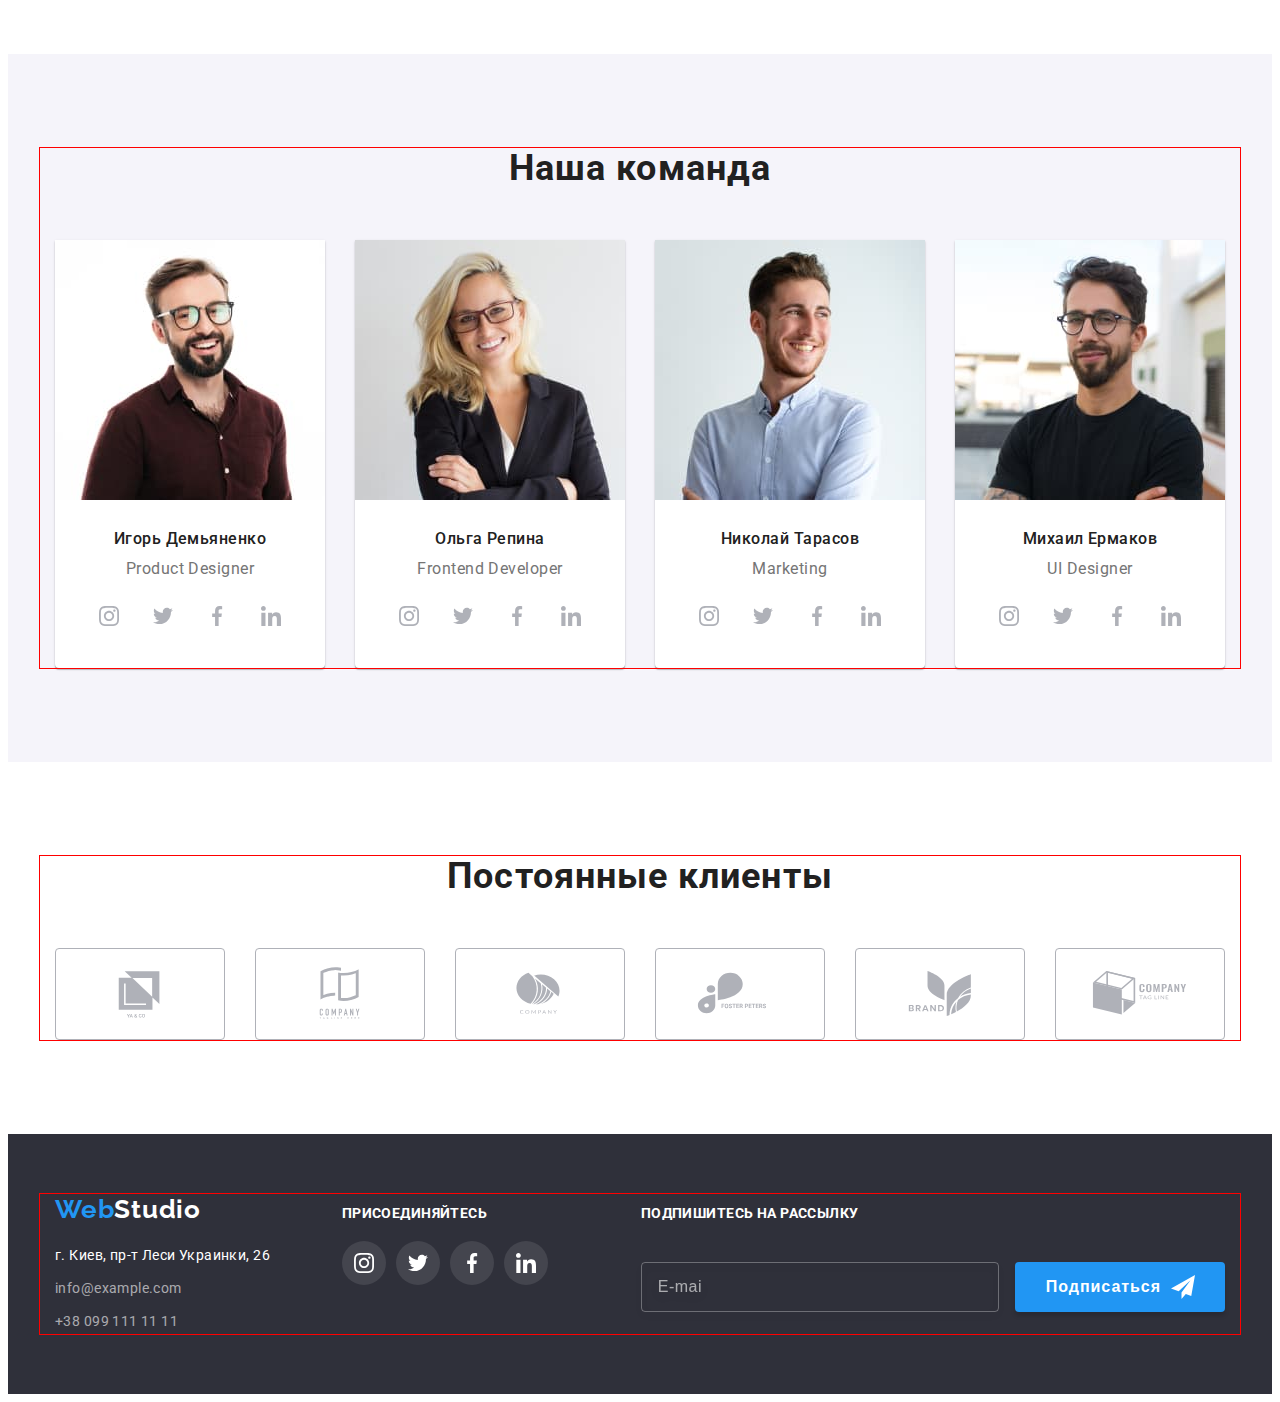
==== commit 4d2bbc1e: "commit" ====
--- a/index.html
+++ b/index.html
@@ -148,15 +148,33 @@
                 <h2 class="occupation__title">Чем мы занимаемся</h2>
                 <ul class="occupation-list list">
                     <li class="occupation-list__item">
+                        <picture>
+                            <source srcset="
+                                ./images/page1/box1.jpg 1x,
+                                ./images/page1/box1-2x.jpg 2x" 
+                                media="(min-width: 1200px)" />
                         <img src="./images/page1/box1.jpg" alt="вёрстка" width="370" class="occupation-list__img">
+                        </picture>
                         <div class="occupation-list__label">Десктопные приложения</div>
                     </li>
                     <li class="occupation-list__item">
-                        <img src="./images/page1/box2.jpg" alt="дизайн" width="370" class="occupation-list__img">
+                        <picture>
+                            <source srcset="
+                                ./images/page1/box2.jpg 1x,
+                                ./images/page1/box2-2x.jpg 2x" 
+                                media="(min-width: 1200px)" />
+                            <img src="./images/page1/box2.jpg" alt="вёрстка" width="370" class="occupation-list__img">
+                        </picture>
                         <div class="occupation-list__label">Мобильные приложения</div>
                     </li>
                     <li class="occupation-list__item">
-                        <img src="./images/page1/box3.jpg" alt="графика" width="370" class="occupation-list__img">
+                        <picture>
+                        <source srcset="
+                            ./images/page1/box3.jpg 1x,
+                            ./images/page1/box3-2x.jpg 2x" 
+                            media="(min-width: 1200px)" />
+                        <img src="./images/page1/box3.jpg" alt="вёрстка" width="370" class="occupation-list__img">
+                        </picture>
                         <div class="occupation-list__label">Дизайнерские решения</div>
                     </li>
                 </ul>
@@ -566,7 +584,7 @@
                     class="modal-textarea" 
                     placeholder="Введите текст"></textarea>
                 </div>
-                <div class="form-field">
+                <div class="form-field-check">
                     <label class="modal-checkbox__text">
                         <input 
                         type="checkbox" 
--- a/css/main.min.css
+++ b/css/main.min.css
@@ -1,2 +1,2 @@
-:root{--header-text-color: #212121;--accent-color: #2196f3;--btn-color: #ffffff;--title-color: #212121;--main-text-color: #757575}p,h1,h2,h3,h4,h5,h6{margin:0}ul{margin:0;padding:0}img{display:block;max-width:100%;width:100%;height:auto}body{font-family:"Roboto", sans-serif;color:#757575}*{box-sizing:border-box}.list{list-style:none}a{text-decoration:none}.container{width:100%;padding-left:15px;padding-right:15px;margin:0 auto;outline:solid 1px red}@media screen and (min-width: 480px){.container{width:480px}}@media screen and (min-width: 768px){.container{width:768px}}@media screen and (min-width: 1200px){.container{width:1200px}}.section{padding-top:60px;padding-bottom:60px}@media screen and (min-width: 1200px){.section{padding-top:94px;padding-bottom:94px}}.visually-hidden{position:absolute;white-space:nowrap;width:1px;height:1px;overflow:hidden;border:0;padding:0;clip:rect(0 0 0 0);clip-path:inset(50%);margin:-1px}.header{border-bottom:1px solid #ececec}.header__container{display:flex;align-items:center}.navigation{display:flex;align-items:center}.navigation-list{display:none}@media screen and (min-width: 768px){.navigation-list{display:flex}}@media screen and (min-width: 768px){.header-logo{margin-right:93px}}.logo{font-family:"Raleway", sans-serif;font-style:400;font-weight:700;font-size:26px;line-height:1.19;letter-spacing:0.03em;color:#212121;display:block}.half-logo{font-family:"Raleway", sans-serif;font-style:400;font-weight:700;font-size:26px;line-height:1.19;letter-spacing:0.03em;color:var(--accent-color)}.navigation-list__item+.navigation-list__item{margin-left:50px}.navigation-list__link{position:relative;display:block;font-weight:500;font-size:14px;line-height:1.14;letter-spacing:0.02em;color:var(--header-text-color);padding-top:32px;padding-bottom:32px;transition:color 250ms cubic-bezier(0.4, 0, 0.2, 1)}.navigation-list__link:hover,.navigation-list__link:focus{color:var(--accent-color)}.navigation-list__link.current::after{position:absolute;content:"";display:block;width:100%;height:4px;left:0;bottom:0;background:#2196f3;border-radius:2px}.header-list-connection{margin-left:auto;display:none}@media screen and (min-width: 768px){.header-list-connection{display:flex;flex-direction:column;gap:10px;margin-left:auto}}@media screen and (min-width: 1200px){.header-list-connection{display:flex;align-items:center;flex-direction:row}}.header-list-connection__item{color:#757575;display:flex;align-items:center}@media screen and (min-width: 1200px){.header-list-connection__item+.header-list-connection__item{margin-left:50px}}.header-list-connection__mail,.header-list-connection__tel{font-weight:500;font-size:14px;line-height:1.14;letter-spacing:0.02em;color:#757575;display:flex;align-items:center;transition:color 250ms cubic-bezier(0.4, 0, 0.2, 1)}@media screen and (min-width: 1200px){.header-list-connection__mail,.header-list-connection__tel{padding-top:32px;padding-bottom:32px}}.header-list-connection__mail:hover,.header-list-connection__mail:focus,.header-list-connection__tel:hover,.header-list-connection__tel:focus{color:var(--accent-color)}.header-list-connection__icon{fill:currentColor;margin-right:10px;transition:fill 250ms cubic-bezier(0.4, 0, 0.2, 1)}.menu-open-btn,.menu-close-btn{width:40px;height:40px;display:block;margin-left:auto;border:none;background-color:transparent}@media screen and (min-width: 768px){.menu-open-btn,.menu-close-btn{display:none}}.menu-open-btn:hover,.menu-open-btn:focus{fill:var(--accent-color)}.menu-close-btn:hover,.menu-close-btn:focus{fill:var(--accent-color)}.mob-menu{position:fixed;background:#ffffff;z-index:1;width:100vw;height:100vh;top:0;left:0;padding-top:10px;padding-bottom:10px}.mob-menu .container{height:100%;display:flex;flex-direction:column;justify-content:space-between}@media screen and (min-width: 768px){.mob-menu{display:none}}.mob-menu-list__item:not(:last-child),.mob-contacts__item:not(:last-child){margin-bottom:32px}.mob-menu-list__link{font-weight:500;font-size:40px;line-height:1.17;text-align:center;letter-spacing:0.02em;color:#212121}.current{color:var(--accent-color)}.mob-contacts{margin-bottom:64px}.mob-contacts__tel{font-weight:500;font-size:34px;line-height:1.17;letter-spacing:0.02em;color:#2196f3}.mob-contacts__mail{font-weight:500;font-size:24px;line-height:1.16;letter-spacing:0.02em;color:#757575}.mob-socials__link{font-weight:500;font-size:18px;line-height:1.22;letter-spacing:0.02em;color:#2196f3}.mob-socials{display:flex;justify-content:flex-start}.mob-socials__item+.mob-socials__item{margin-left:20px}.mob-socials__item:not(:last-child){border-right:1px solid rgba(33,33,33,0.2);padding-right:10px}.hero{background-color:#2f303a;padding-top:118px;padding-bottom:118px;text-align:center;background-image:linear-gradient(rgba(47,48,58,0.4), rgba(47,48,58,0.4)),url(../images/page1/hero-img-mob.jpg);background-repeat:no-repeat;background-position:center;background-size:cover}@media (min-device-pixel-ratio: 2), (min-resolution: 192dpi), (min-resolution: 2dppx){.hero{background-image:linear-gradient(rgba(47,48,58,0.4), rgba(47,48,58,0.4)),url(../images/page1/hero-img-mob-2x.jpg)}}@media screen and (min-width: 768px){.hero{background-image:linear-gradient(rgba(47,48,58,0.4), rgba(47,48,58,0.4)),url(../images/page1/hero-img-laptop.jpg)}}@media screen and (min-width: 768px) and (min-device-pixel-ratio: 2), screen and (min-width: 768px) and (min-resolution: 192dpi), screen and (min-width: 768px) and (min-resolution: 2dppx){.hero{background-image:linear-gradient(rgba(47,48,58,0.4), rgba(47,48,58,0.4)),url(../images/page1/hero-img-laptop-2x.jpg)}}@media screen and (min-width: 1200px){.hero{background-image:linear-gradient(rgba(47,48,58,0.4), rgba(47,48,58,0.4)),url(../images/page1/hero-bg.jpg);padding-top:200px;padding-bottom:200px}}@media screen and (min-width: 1200px) and (min-device-pixel-ratio: 2), screen and (min-width: 1200px) and (min-resolution: 192dpi), screen and (min-width: 1200px) and (min-resolution: 2dppx){.hero{background-image:linear-gradient(rgba(47,48,58,0.4), rgba(47,48,58,0.4)),url(../images/page1/hero-bg-2x.jpg)}}.hero__title{font-weight:900;font-size:26px;line-height:1.62;text-align:center;letter-spacing:0.06em;text-transform:uppercase;color:#ffffff;margin-bottom:30px;width:100%;margin-left:auto;margin-right:auto;max-width:360px}@media screen and (min-width: 1200px){.hero__title{font-size:44px;line-height:1.36;max-width:696px}}.hero__btn{font-family:inherit;font-weight:700;font-size:16px;line-height:1.87;display:flex;align-items:center;text-align:center;letter-spacing:0.06em;color:var(--btn-color);background-color:var(--accent-color);border-color:transparent;box-shadow:0px 4px 4px rgba(0,0,0,0.15);border-radius:4px;cursor:pointer;min-width:200px;height:50px;margin-left:auto;margin-right:auto;padding:10px 32px}.features__section{padding-top:60px;padding-bottom:60px}@media screen and (min-width: 1200px){.features__section{padding-top:94px}}@media screen and (min-width: 768px){.features-list{display:flex;flex-wrap:wrap;margin-bottom:-30px;margin-right:-30px}}@media screen and (min-width: 1200px){.features-list{justify-content:center;align-items:center}}.features-list__item{width:100%;margin-bottom:30px}@media screen and (min-width: 768px){.features-list__item{margin-bottom:30px;margin-right:30px;flex-basis:calc(100% / 2 - 30px);width:354px}}@media screen and (min-width: 1200px){.features-list__item{flex-basis:calc(100% / 4 - 30px);width:270px}}.features-list__title{font-weight:700;font-size:14px;line-height:1.14;letter-spacing:0.03em;text-transform:uppercase;text-align:center;color:var(--title-color)}@media screen and (min-width: 768px){.features-list__title{text-align:start}}.features-list__text{font-size:14px;line-height:1.71;letter-spacing:0.03em;color:var(--main-text-color)}.features__icons{display:flex;align-items:center;justify-content:center;background:#f5f4fa;border-radius:4px;width:100%;height:120px;margin-bottom:30px}@media screen and (min-width: 768px){.features__icons{width:354px}}@media screen and (min-width: 1200px){.features__icons{width:270px}}@media screen and (max-width: 1199px){.section__desktop-only{display:none}}.occupation__title{font-size:36px;line-height:1.16;text-align:center;letter-spacing:0.03em;color:var(--title-color);margin-bottom:50px}.occupation-list{display:flex}.occupation-list__item{position:relative}.occupation-list__item:not(:last-child){margin-right:30px}.occupation-list__label{position:absolute;left:0;bottom:0;font-weight:bold;font-size:14px;line-height:16px;text-align:center;letter-spacing:0.03em;text-transform:uppercase;color:#ffffff;width:370px;height:70px;background:rgba(47,48,58,0.8);display:flex;justify-content:center;align-items:center}.team{background:#f5f4fa}.team__title{font-size:28px;line-height:1.17;text-align:center;letter-spacing:0.03em;color:var(--title-color);margin-bottom:30px}@media screen and (min-width: 1200px){.team__title{margin-bottom:50px;font-size:36px;line-height:1.16}}@media screen and (min-width: 768px){.team-list{display:flex;flex-wrap:wrap;margin-bottom:-30px;margin-right:-30px}}.team-list__item{background-color:#fff;box-shadow:0px 1px 3px rgba(0,0,0,0.12),0px 1px 1px rgba(0,0,0,0.14),0px 2px 1px rgba(0,0,0,0.2);border-radius:0px 0px 4px 4px}.team-list__item:not(:last-child){margin-bottom:30px}@media screen and (min-width: 768px){.team-list__item{margin-bottom:30px;margin-right:30px;flex-basis:calc(100% / 2 - 30px)}}@media screen and (min-width: 1200px){.team-list__item{flex-basis:calc(100% / 4 - 30px)}}.team-list__content{padding-top:30px;padding-bottom:30px}.team__name{font-weight:500;font-size:16px;line-height:1.18;text-align:center;letter-spacing:0.03em;color:#212121;margin-bottom:10px}.team-list__position{font-size:16px;line-height:calc(19 / 16);text-align:center;letter-spacing:0.03em;color:var(--main-text-color);margin-bottom:16px}.team-socials{display:flex;justify-content:center}.team-socials__item+.team-socials__item{margin-left:10px}.team-socials__link{width:44px;height:44px;border-radius:50%;display:flex;align-items:center;justify-content:center;transition:background-color 250ms cubic-bezier(0.4, 0, 0.2, 1)}.team-socials__link:hover,.team-socials__link:focus{background-color:var(--accent-color)}.team-socials__icon{fill:#afb1b8;transition:fill 250ms cubic-bezier(0.4, 0, 0.2, 1)}.team-socials__link:hover .team-socials__icon,.team-socials__link:focus .team-socials__icon{fill:#ffffff}.clients__title{font-size:28px;line-height:1.17;font-weight:bold;text-align:center;letter-spacing:0.03em;color:#212121;margin-bottom:50px}@media screen and (min-width: 1200px){.clients__title{font-size:36px;line-height:1.16}}.clients-list{display:flex;flex-wrap:wrap;justify-content:center;align-items:center;margin-bottom:-30px;margin-left:-30px}.clients-list__item{width:100%;height:92px;margin-bottom:30px;margin-left:30px;flex-basis:calc(100% / 2 - 30px)}@media screen and (min-width: 768px){.clients-list__item{width:226px;height:92;flex-basis:calc(100% / 3 - 30px)}}@media screen and (min-width: 1200px){.clients-list__item{width:170px;height:92px;flex-basis:calc(100% / 6 - 30px)}}.clients-list__link{display:flex;justify-content:center;align-items:center;width:100%;height:100%;border:1px solid #afb1b8;border-radius:4px;color:#afb1b8;transition:border-color 250ms cubic-bezier(0.4, 0, 0.2, 1),color 250ms cubic-bezier(0.4, 0, 0.2, 1)}.clients-list__link:hover,.clients-list__link:focus{color:var(--accent-color);border-color:var(--accent-color)}.clients-list__icon{fill:currentColor}.clients-list__icon:hover,.clients-list__icon:focus{fill:var(--accent-color)}.footer{background-color:#2f303a;padding-top:60px;padding-bottom:60px}@media screen and (min-width: 1200px){.footer-address__container{flex-grow:1}}.half-second-logo{font-family:"Raleway", sans-serif;font-style:normal;font-weight:700;font-size:26px;line-height:1.19;letter-spacing:0.03em;color:#ffffff}.footer-logo{margin-bottom:20px;display:inline-block}.footer-container{text-align:center}@media screen and (min-width: 768px){.footer-container{display:flex;flex-wrap:wrap;justify-content:space-around;align-items:baseline}}@media screen and (min-width: 1200px){.footer-container{display:flex;flex-wrap:nowrap;align-items:baseline;text-align:start}}.address{font-style:normal;margin-bottom:60px;display:flex;justify-content:center}@media screen and (min-width: 768px){.address{margin-bottom:0}}@media screen and (min-width: 1200px){.address{justify-content:flex-start}}.footer-list__item:not(:last-child){margin-bottom:8px}@media screen and (min-width: 1200px){.footer-list__item:not(:last-child){margin-bottom:9px}}.footer-list__address{font-size:14px;line-height:1.71;letter-spacing:0.03em;color:#ffffff}.footer-list__mail{font-size:14px;line-height:1.71;letter-spacing:0.03em;color:rgba(255,255,255,0.6)}.footer-list__tel{font-size:14px;line-height:1.71;letter-spacing:0.03em;color:rgba(255,255,255,0.6)}.footer-list__address:hover,.footer-list__address:focus,.footer-list__mail:hover,.footer-list__mail:focus,.footer-list__tel:hover,.footer-list__tel:focus{color:var(--accent-color)}@media screen and (min-width: 1200px){.footer-socials{margin-left:70px}}.footer__text{font-weight:bold;font-size:14px;line-height:16px;letter-spacing:0.03em;text-transform:uppercase;color:#ffffff;margin-bottom:20px}.footer-socials-list{display:flex;justify-content:center;margin-bottom:60px}.footer-socials-list__item+.footer-socials-list__item{margin-left:10px}.footer-socials__link{width:44px;height:44px;border-radius:50%;display:flex;align-items:center;justify-content:center;background:rgba(255,255,255,0.1);transition:background-color 250ms cubic-bezier(0.4, 0, 0.2, 1)}.footer-socials__link:hover,.footer-socials__link:focus{background-color:var(--accent-color)}.footer-socials__icon{fill:#ffffff}.footer-input__wrap{max-width:100%}@media screen and (min-width: 768px){.footer-input__wrap{margin-top:60px}}@media screen and (min-width: 1200px){.footer-input__wrap{display:inline-block;margin-left:93px}}.footer__label{font-weight:bold;font-size:14px;line-height:1.14;letter-spacing:0.03em;text-transform:uppercase;color:#ffffff;margin-bottom:20px;display:block}.footer-input{width:100%;height:50px;border:1px solid rgba(255,255,255,0.3);box-sizing:border-box;filter:drop-shadow(0px 4px 4px rgba(0,0,0,0.15));border-radius:4px;outline:none;background-color:transparent}@media screen and (min-width: 1200px){.footer-input{width:358px;height:50px;margin-right:12px;padding:15px 295px 15px 16px}}.footer-input::placeholder{font-weight:normal;font-size:16px;line-height:1.25;display:flex;align-items:center;letter-spacing:0.03em;color:rgba(255,255,255,0.6)}.footer-btn{font-weight:bold;font-size:16px;line-height:1.87;display:inline-flex;align-items:center;text-align:center;letter-spacing:0.06em;color:#ffffff;background-color:var(--accent-color);border-color:transparent;box-shadow:0px 4px 4px rgba(0,0,0,0.15);border-radius:4px;cursor:pointer;min-width:200px;height:50px;padding:10px 28px 10px 29px;margin-top:20px}@media screen and (min-width: 768px){.footer-btn{display:flex;align-items:center;margin-left:auto;margin-right:auto}}@media screen and (min-width: 1200px){.footer-btn{display:inline-flex}}.footer-btn__icon{margin-left:10px;display:flex;align-items:center;justify-content:center}@media screen and (min-width: 768px){.footer-btn__icon{display:inline-block}}@media screen and (min-width: 1200px){.footer-btn__icon{display:flex}}.backdrop{position:fixed;top:0;left:0;width:100%;height:100%;padding:15px;visibility:visible;opacity:1;background:rgba(0,0,0,0.2);transition:opacity 250ms cubic-bezier(0.4, 0, 0.2, 1),visibility 250ms cubic-bezier(0.4, 0, 0.2, 1)}.backdrop.is-hidden .modal{transform:rotate(-300deg) scale(0.5)}.modal{width:100%;height:100%;background-color:#ffffff;box-shadow:0px 1px 3px rgba(0,0,0,0.12),0px 1px 1px rgba(0,0,0,0.14),0px 2px 1px rgba(0,0,0,0.2);border-radius:4px;position:relative;padding:40px}@media screen and (min-width: 768px){.modal{width:450px;height:609px;top:93px;left:50%;transform:translate(-50%)}}@media screen and (min-width: 1200px){.modal{width:528px;min-height:581px;position:absolute;top:50%;left:50%;transform:translate(-50%, -50%) rotate(0) scale(1);transition:transform 250ms cubic-bezier(0.4, 0, 0.2, 1)}}.modal__close-btn{width:30px;height:30px;border-radius:50%;background:#ffffff;border:1px solid rgba(0,0,0,0.1);position:absolute;top:10px;right:10px;margin:0;padding:0;display:flex;align-items:center;justify-content:center;cursor:pointer}.modal__close-btn:hover,.modal__close-btn:focus{fill:var(--accent-color);transition:fill 250ms cubic-bezier(0.4, 0, 0.2, 1)}.is-hidden{opacity:0;pointer-events:none;visibility:hidden}.modal__icon{width:18px;height:18px;color:#000000}.modal__title{font-weight:bold;font-size:20px;line-height:1.15;text-align:center;letter-spacing:0.03em;color:#212121;margin-bottom:12px}.form-field{margin-bottom:10px}.modal__label{font-weight:normal;font-size:12px;line-height:1.16;letter-spacing:0.01em;color:#757575;display:block;margin-bottom:4px}.modal-input__wrap{position:relative;display:block}.modal-input{width:100%;height:40px;border:1px solid rgba(33,33,33,0.2);box-sizing:border-box;border-radius:4px;outline:none;padding-left:42px}.modal-input:focus{border-color:var(--accent-color);transition:border-color 250ms cubic-bezier(0.4, 0, 0.2, 1)}.modal-input__icon{position:absolute;left:12px;top:50%;transform:translateY(-50%)}.modal-input:focus+.modal-input__icon{fill:var(--accent-color);transition:fill 250ms cubic-bezier(0.4, 0, 0.2, 1)}.modal-textarea{width:100%;height:120px;border:1px solid rgba(33,33,33,0.2);box-sizing:border-box;border-radius:4px;margin-bottom:10px;resize:none;padding:12px 16px;outline:none}@media screen and (min-width: 1200px){.modal-textarea{width:448px}}.modal-textarea::placeholder{font-weight:normal;font-size:12px;line-height:14px;letter-spacing:0.01em;color:rgba(117,117,117,0.5)}.modal-textarea:focus{border-color:var(--accent-color);transition:border-color 250ms cubic-bezier(0.4, 0, 0.2, 1)}.modal-checkbox__text{display:flex;align-items:center;justify-content:center;font-weight:normal;font-size:12px;line-height:1.16;letter-spacing:0.03em;color:#757575}@media screen and (min-width: 1200px){.modal-checkbox__text{font-size:14px;line-height:1.71}}.modal-checkbox__text>span{width:16px;height:15px;border:2px solid #212121;border-radius:2px;margin-right:5px}.modal-checkbox__check{fill:transparent}.modal-checkbox__icon{display:flex;align-items:center;justify-content:center}.modal-checkbox:checked+.modal-checkbox__icon{background-color:var(--accent-color);border:none}.modal-checkbox:checked+.modal-checkbox__icon svg{fill:#ffffff}.modal-checkbox:focus+.modal-checkbox__icon{border-color:var(--accent-color);transition:border-color 250ms cubic-bezier(0.4, 0, 0.2, 1)}.modal-checkbox__second-text{font-weight:normal;font-size:12px;line-height:1.16;letter-spacing:0.03em;text-decoration-line:underline;color:#2196f3;margin-left:3px}@media screen and (min-width: 1200px){.modal-checkbox__second-text{font-size:14px;line-height:1.71}}.modal__btn{font-weight:bold;font-size:16px;line-height:1.87;display:flex;align-items:center;text-align:center;letter-spacing:0.06em;color:var(--btn-color);background:var(--accent-color);border-color:transparent;box-shadow:0px 4px 4px rgba(0,0,0,0.15);border-radius:4px;cursor:pointer;min-width:200px;height:50px;margin-left:auto;margin-right:auto;padding:10px 55px}.products-filters{margin-bottom:40px;display:flex;flex-wrap:wrap}@media screen and (min-width: 768px){.products-filters{justify-content:center;margin-bottom:14px}}@media screen and (min-width: 1200px){.products-filters{justify-content:center;margin-bottom:56px}}.products-filters__item{margin-bottom:15px}.products-filters__item:not(:last-child){margin-right:8px}.products-filters__item:nth-last-child(2){margin-bottom:0}.products-filters__btn{font-weight:500;font-size:16px;line-height:1.62;text-align:center;letter-spacing:0.03em;color:#212121;cursor:pointer;padding:6px 22px;border-color:transparent;transition:box-shadow 250ms cubic-bezier(0.4, 0, 0.2, 1),background-color 250ms cubic-bezier(0.4, 0, 0.2, 1),color 250ms cubic-bezier(0.4, 0, 0.2, 1)}.products-filters__btn:hover,.products-filters__btn:focus{color:#ffffff;background-color:var(--accent-color);box-shadow:0px 3px 1px rgba(0,0,0,0.1),0px 1px 2px rgba(0,0,0,0.08),0px 2px 2px rgba(0,0,0,0.12);border-radius:4px}.products-list{margin-bottom:60px}@media screen and (min-width: 768px){.products-list{display:flex;flex-wrap:wrap;margin-top:-30px;margin-left:-30px}}@media screen and (min-width: 1200px){.products-list{margin-bottom:94px}}.products-list>.products-list__item{margin-bottom:30px}@media screen and (min-width: 768px){.products-list>.products-list__item{flex-basis:calc(100% / 2 - 30px);margin-left:30px;margin-top:30px}}@media screen and (min-width: 1200px){.products-list>.products-list__item{flex-basis:calc(100% / 3 - 30px);margin-left:30px;margin-top:30px}}.products-list__link{display:flex;flex-direction:column;height:100%;transition:box-shadow 250ms cubic-bezier(0.4, 0, 0.2, 1)}.products-list__link:hover,.products-list__link:focus{background:#ffffff;box-sizing:border-box;box-shadow:0px 1px 1px rgba(0,0,0,0.12),0px 4px 4px rgba(0,0,0,0.06),1px 4px 6px rgba(0,0,0,0.16)}.products-list__link:hover .products-overlay::before,.products-list__link:hover .overlay-text,.products-list__link:focus .products-overlay::before,.products-list__link:focus .overlay-text{opacity:1;transform:translateY(0)}.products-list__link>.products-list__content{flex-grow:1}.products-overlay{position:relative;overflow:hidden}.products-overlay::before{content:"";width:100%;height:100%;background-color:rgba(33,150,243,0.9);position:absolute;transform:translateY(100%);transition:transform 250ms cubic-bezier(0.4, 0, 0.2, 1)}.overlay-text{position:absolute;top:0;left:0;width:100%;height:100%;transform:translateY(100%);transition:transform 250ms cubic-bezier(0.4, 0, 0.2, 1)}.products-overlay__text{display:flex;position:absolute;left:0;top:0;font-weight:normal;font-size:18px;line-height:1.56;letter-spacing:0.03em;color:#ffffff;padding:63px 24px;height:100%}.products-list__content{padding-top:20px;padding-left:24px;padding-right:24px;padding-bottom:20px;background:#ffffff;border:1px solid #eeeeee;border-top:none}.products-list__title{font-weight:bold;font-size:18px;line-height:2;letter-spacing:0.06em;color:var(--title-color);margin-bottom:4px}.products-list__text{font-size:16px;line-height:1.87;letter-spacing:0.03em;color:var(--main-text-color)}
+:root{--header-text-color: #212121;--accent-color: #2196f3;--btn-color: #ffffff;--title-color: #212121;--main-text-color: #757575}p,h1,h2,h3,h4,h5,h6{margin:0}ul{margin:0;padding:0}img{display:block;max-width:100%;width:100%;height:auto}body{font-family:"Roboto", sans-serif;color:#757575}*{box-sizing:border-box}.list{list-style:none}a{text-decoration:none}.container{width:100%;padding-left:15px;padding-right:15px;margin:0 auto;outline:solid 1px red}@media screen and (min-width: 480px){.container{width:480px}}@media screen and (min-width: 768px){.container{width:768px}}@media screen and (min-width: 1200px){.container{width:1200px}}.section{padding-top:60px;padding-bottom:60px}@media screen and (min-width: 1200px){.section{padding-top:94px;padding-bottom:94px}}.visually-hidden{position:absolute;white-space:nowrap;width:1px;height:1px;overflow:hidden;border:0;padding:0;clip:rect(0 0 0 0);clip-path:inset(50%);margin:-1px}.header{border-bottom:1px solid #ececec}.header__container{display:flex;align-items:center}.navigation{display:flex;align-items:center}.navigation-list{display:none}@media screen and (min-width: 768px){.navigation-list{display:flex}}@media screen and (min-width: 768px){.header-logo{margin-right:93px}}.logo{font-family:"Raleway", sans-serif;font-style:400;font-weight:700;font-size:26px;line-height:1.19;letter-spacing:0.03em;color:#212121;display:block}.half-logo{font-family:"Raleway", sans-serif;font-style:400;font-weight:700;font-size:26px;line-height:1.19;letter-spacing:0.03em;color:var(--accent-color)}.navigation-list__item+.navigation-list__item{margin-left:50px}.navigation-list__link{position:relative;display:block;font-weight:500;font-size:14px;line-height:1.14;letter-spacing:0.02em;color:var(--header-text-color);padding-top:32px;padding-bottom:32px;transition:color 250ms cubic-bezier(0.4, 0, 0.2, 1)}.navigation-list__link:hover,.navigation-list__link:focus{color:var(--accent-color)}.navigation-list__link.current::after{position:absolute;content:"";display:block;width:100%;height:4px;left:0;bottom:0;background:#2196f3;border-radius:2px}.header-list-connection{margin-left:auto;display:none}@media screen and (min-width: 768px){.header-list-connection{display:flex;flex-direction:column;gap:10px;margin-left:auto}}@media screen and (min-width: 1200px){.header-list-connection{display:flex;align-items:center;flex-direction:row}}.header-list-connection__item{color:#757575;display:flex;align-items:center}@media screen and (min-width: 1200px){.header-list-connection__item+.header-list-connection__item{margin-left:50px}}.header-list-connection__mail,.header-list-connection__tel{font-weight:500;font-size:14px;line-height:1.14;letter-spacing:0.02em;color:#757575;display:flex;align-items:center;transition:color 250ms cubic-bezier(0.4, 0, 0.2, 1)}@media screen and (min-width: 1200px){.header-list-connection__mail,.header-list-connection__tel{padding-top:32px;padding-bottom:32px}}.header-list-connection__mail:hover,.header-list-connection__mail:focus,.header-list-connection__tel:hover,.header-list-connection__tel:focus{color:var(--accent-color)}.header-list-connection__icon{fill:currentColor;margin-right:10px;transition:fill 250ms cubic-bezier(0.4, 0, 0.2, 1)}.menu-open-btn,.menu-close-btn{width:40px;height:40px;display:block;margin-left:auto;border:none;background-color:transparent}@media screen and (min-width: 768px){.menu-open-btn,.menu-close-btn{display:none}}.menu-open-btn:hover,.menu-open-btn:focus{fill:var(--accent-color)}.menu-close-btn:hover,.menu-close-btn:focus{fill:var(--accent-color)}.mob-menu{position:fixed;background:#ffffff;z-index:1;width:100vw;height:100vh;top:0;left:0;padding-top:10px;padding-bottom:10px}.mob-menu .container{height:100%;display:flex;flex-direction:column;justify-content:space-between}@media screen and (min-width: 768px){.mob-menu{display:none}}.mob-menu-list__item:not(:last-child),.mob-contacts__item:not(:last-child){margin-bottom:32px}.mob-menu-list__link{font-weight:500;font-size:40px;line-height:1.17;text-align:center;letter-spacing:0.02em;color:#212121}.current{color:var(--accent-color)}.mob-contacts{margin-bottom:64px}.mob-contacts__tel{font-weight:500;font-size:34px;line-height:1.17;letter-spacing:0.02em;color:#2196f3}.mob-contacts__mail{font-weight:500;font-size:24px;line-height:1.16;letter-spacing:0.02em;color:#757575}.mob-socials__link{font-weight:500;font-size:18px;line-height:1.22;letter-spacing:0.02em;color:#2196f3}.mob-socials{display:flex;justify-content:flex-start}.mob-socials__item+.mob-socials__item{margin-left:20px}.mob-socials__item:not(:last-child){border-right:1px solid rgba(33,33,33,0.2);padding-right:10px}.hero{background-color:#2f303a;padding-top:118px;padding-bottom:118px;text-align:center;background-image:linear-gradient(rgba(47,48,58,0.4), rgba(47,48,58,0.4)),url(../images/page1/hero-img-mob.jpg);background-repeat:no-repeat;background-position:center;background-size:cover}@media (min-device-pixel-ratio: 2), (min-resolution: 192dpi), (min-resolution: 2dppx){.hero{background-image:linear-gradient(rgba(47,48,58,0.4), rgba(47,48,58,0.4)),url(../images/page1/hero-img-mob-2x.jpg)}}@media screen and (min-width: 768px){.hero{background-image:linear-gradient(rgba(47,48,58,0.4), rgba(47,48,58,0.4)),url(../images/page1/hero-img-laptop.jpg)}}@media screen and (min-width: 768px) and (min-device-pixel-ratio: 2), screen and (min-width: 768px) and (min-resolution: 192dpi), screen and (min-width: 768px) and (min-resolution: 2dppx){.hero{background-image:linear-gradient(rgba(47,48,58,0.4), rgba(47,48,58,0.4)),url(../images/page1/hero-img-laptop-2x.jpg)}}@media screen and (min-width: 1200px){.hero{background-image:linear-gradient(rgba(47,48,58,0.4), rgba(47,48,58,0.4)),url(../images/page1/hero-bg.jpg);padding-top:200px;padding-bottom:200px}}@media screen and (min-width: 1200px) and (min-device-pixel-ratio: 2), screen and (min-width: 1200px) and (min-resolution: 192dpi), screen and (min-width: 1200px) and (min-resolution: 2dppx){.hero{background-image:linear-gradient(rgba(47,48,58,0.4), rgba(47,48,58,0.4)),url(../images/page1/hero-bg-2x.jpg)}}.hero__title{font-weight:900;font-size:26px;line-height:1.62;text-align:center;letter-spacing:0.06em;text-transform:uppercase;color:#ffffff;margin-bottom:30px;width:100%;margin-left:auto;margin-right:auto;max-width:360px}@media screen and (min-width: 1200px){.hero__title{font-size:44px;line-height:1.36;max-width:696px}}.hero__btn{font-family:inherit;font-weight:700;font-size:16px;line-height:1.87;display:flex;align-items:center;text-align:center;letter-spacing:0.06em;color:var(--btn-color);background-color:var(--accent-color);border-color:transparent;box-shadow:0px 4px 4px rgba(0,0,0,0.15);border-radius:4px;cursor:pointer;min-width:200px;height:50px;margin-left:auto;margin-right:auto;padding:10px 32px}.features__section{padding-top:60px;padding-bottom:60px}@media screen and (min-width: 1200px){.features__section{padding-top:94px}}@media screen and (min-width: 768px){.features-list{display:flex;flex-wrap:wrap;margin-top:-30px;margin-left:-30px}}@media screen and (min-width: 1200px){.features-list{justify-content:center;align-items:center}}.features-list__item{width:100%}.features-list__item:not(:last-child){margin-bottom:30px}@media screen and (min-width: 768px){.features-list__item{margin-top:30px;margin-left:30px;flex-basis:calc(100% / 2 - 30px);width:354px}.features-list__item:not(:last-child){margin-bottom:0}}@media screen and (min-width: 1200px){.features-list__item{flex-basis:calc(100% / 4 - 30px);width:270px}}.features-list__title{font-weight:700;font-size:14px;line-height:1.14;letter-spacing:0.03em;text-transform:uppercase;text-align:center;color:var(--title-color)}@media screen and (min-width: 768px){.features-list__title{text-align:start}}.features-list__text{font-size:14px;line-height:1.71;letter-spacing:0.03em;color:var(--main-text-color)}.features__icons{display:flex;align-items:center;justify-content:center;background:#f5f4fa;border-radius:4px;width:100%;height:120px;margin-bottom:30px}@media screen and (min-width: 768px){.features__icons{width:354px}}@media screen and (min-width: 1200px){.features__icons{width:270px}}@media screen and (max-width: 1199px){.section__desktop-only{display:none}}.occupation__title{font-size:36px;line-height:1.16;text-align:center;letter-spacing:0.03em;color:var(--title-color);margin-bottom:50px}.occupation-list{display:flex}.occupation-list__item{position:relative}.occupation-list__item:not(:last-child){margin-right:30px}.occupation-list__label{position:absolute;left:0;bottom:0;font-weight:bold;font-size:14px;line-height:16px;text-align:center;letter-spacing:0.03em;text-transform:uppercase;color:#ffffff;width:370px;height:70px;background:rgba(47,48,58,0.8);display:flex;justify-content:center;align-items:center}.team{background:#f5f4fa}.team__title{font-size:28px;line-height:1.17;text-align:center;letter-spacing:0.03em;color:var(--title-color);margin-bottom:30px}@media screen and (min-width: 1200px){.team__title{margin-bottom:50px;font-size:36px;line-height:1.16}}@media screen and (min-width: 768px){.team-list{display:flex;flex-wrap:wrap;margin-top:-30px;margin-left:-30px}}.team-list__item{background-color:#fff;box-shadow:0px 1px 3px rgba(0,0,0,0.12),0px 1px 1px rgba(0,0,0,0.14),0px 2px 1px rgba(0,0,0,0.2);border-radius:0px 0px 4px 4px}.team-list__item:not(:last-child){margin-bottom:30px}@media screen and (min-width: 768px){.team-list__item{margin-top:30px;margin-left:30px;flex-basis:calc(100% / 2 - 30px)}.team-list__item:not(:last-child){margin-bottom:0}}@media screen and (min-width: 1200px){.team-list__item{flex-basis:calc(100% / 4 - 30px)}}.team-list__content{padding-top:30px;padding-bottom:30px}.team__name{font-weight:500;font-size:16px;line-height:1.18;text-align:center;letter-spacing:0.03em;color:#212121;margin-bottom:10px}.team-list__position{font-size:16px;line-height:calc(19 / 16);text-align:center;letter-spacing:0.03em;color:var(--main-text-color);margin-bottom:16px}.team-socials{display:flex;justify-content:center}.team-socials__item+.team-socials__item{margin-left:10px}.team-socials__link{width:44px;height:44px;border-radius:50%;display:flex;align-items:center;justify-content:center;transition:background-color 250ms cubic-bezier(0.4, 0, 0.2, 1)}.team-socials__link:hover,.team-socials__link:focus{background-color:var(--accent-color)}.team-socials__icon{fill:#afb1b8;transition:fill 250ms cubic-bezier(0.4, 0, 0.2, 1)}.team-socials__link:hover .team-socials__icon,.team-socials__link:focus .team-socials__icon{fill:#ffffff}.clients__title{font-size:28px;line-height:1.17;font-weight:bold;text-align:center;letter-spacing:0.03em;color:#212121;margin-bottom:50px}@media screen and (min-width: 1200px){.clients__title{font-size:36px;line-height:1.16}}.clients-list{display:flex;flex-wrap:wrap;justify-content:center;align-items:center;margin-top:-30px;margin-left:-30px}.clients-list__item{width:100%;height:92px;margin-top:30px;margin-left:30px;flex-basis:calc(100% / 2 - 30px)}@media screen and (min-width: 768px){.clients-list__item{width:226px;height:92;flex-basis:calc(100% / 3 - 30px)}}@media screen and (min-width: 1200px){.clients-list__item{width:170px;height:92px;flex-basis:calc(100% / 6 - 30px)}}.clients-list__link{display:flex;justify-content:center;align-items:center;width:100%;height:100%;border:1px solid #afb1b8;border-radius:4px;color:#afb1b8;transition:border-color 250ms cubic-bezier(0.4, 0, 0.2, 1),color 250ms cubic-bezier(0.4, 0, 0.2, 1)}.clients-list__link:hover,.clients-list__link:focus{color:var(--accent-color);border-color:var(--accent-color)}.clients-list__icon{fill:currentColor}.clients-list__icon:hover,.clients-list__icon:focus{fill:var(--accent-color)}.footer{background-color:#2f303a;padding-top:60px;padding-bottom:60px}.footer-address__container{margin-bottom:60px}@media screen and (min-width: 768px){.footer-address__container{margin-bottom:0}}@media screen and (min-width: 1200px){.footer-address__container{flex-grow:1}}.half-second-logo{font-family:"Raleway", sans-serif;font-style:normal;font-weight:700;font-size:26px;line-height:1.19;letter-spacing:0.03em;color:#ffffff}.footer-logo{margin-bottom:20px;display:inline-block}.footer-container{text-align:center}@media screen and (min-width: 768px){.footer-container{display:flex;flex-wrap:wrap;justify-content:space-around;align-items:baseline}}@media screen and (min-width: 1200px){.footer-container{display:flex;flex-wrap:nowrap;align-items:baseline;text-align:start}}.address{font-style:normal;display:flex;justify-content:center}@media screen and (min-width: 768px){.address{margin-bottom:0}}@media screen and (min-width: 1200px){.address{justify-content:flex-start}}.footer-list__item:not(:last-child){margin-bottom:8px}@media screen and (min-width: 1200px){.footer-list__item:not(:last-child){margin-bottom:9px}}.footer-list__address{font-size:14px;line-height:1.71;letter-spacing:0.03em;color:#ffffff}.footer-list__mail{font-size:14px;line-height:1.71;letter-spacing:0.03em;color:rgba(255,255,255,0.6)}.footer-list__tel{font-size:14px;line-height:1.71;letter-spacing:0.03em;color:rgba(255,255,255,0.6)}.footer-list__address:hover,.footer-list__address:focus,.footer-list__mail:hover,.footer-list__mail:focus,.footer-list__tel:hover,.footer-list__tel:focus{color:var(--accent-color)}.footer-socials{margin-bottom:60px}@media screen and (min-width: 768px){.footer-socials{margin-bottom:0}}@media screen and (min-width: 1200px){.footer-socials{margin-left:70px}}.footer__text{font-weight:bold;font-size:14px;line-height:16px;letter-spacing:0.03em;text-transform:uppercase;color:#ffffff;margin-bottom:20px}.footer-socials-list{display:flex;justify-content:center}.footer-socials-list__item+.footer-socials-list__item{margin-left:10px}.footer-socials__link{width:44px;height:44px;border-radius:50%;display:flex;align-items:center;justify-content:center;background:rgba(255,255,255,0.1);transition:background-color 250ms cubic-bezier(0.4, 0, 0.2, 1)}.footer-socials__link:hover,.footer-socials__link:focus{background-color:var(--accent-color)}.footer-socials__icon{fill:#ffffff}.footer-input__wrap{max-width:100%}@media screen and (min-width: 768px){.footer-input__wrap{margin-top:60px}}@media screen and (min-width: 1200px){.footer-input__wrap{display:inline-block;margin-left:93px;margin-top:0}}.footer__label{font-weight:bold;font-size:14px;line-height:1.14;letter-spacing:0.03em;text-transform:uppercase;color:#ffffff;margin-bottom:20px;display:block}.footer-input{width:450px;height:50px;border:1px solid rgba(255,255,255,0.3);box-sizing:border-box;filter:drop-shadow(0px 4px 4px rgba(0,0,0,0.15));border-radius:4px;outline:none;background-color:transparent}@media screen and (min-width: 1200px){.footer-input{width:358px;height:50px;margin-right:12px;padding:15px 295px 15px 16px}}.footer-input::placeholder{font-weight:normal;font-size:16px;line-height:1.25;display:flex;align-items:center;letter-spacing:0.03em;color:rgba(255,255,255,0.6)}.footer-btn{font-weight:bold;font-size:16px;line-height:1.87;display:inline-flex;align-items:center;text-align:center;letter-spacing:0.06em;color:#ffffff;background-color:var(--accent-color);border-color:transparent;box-shadow:0px 4px 4px rgba(0,0,0,0.15);border-radius:4px;cursor:pointer;min-width:200px;height:50px;padding:10px 28px 10px 29px;margin-top:20px}@media screen and (min-width: 768px){.footer-btn{display:flex;align-items:center;margin-left:auto;margin-right:auto}}@media screen and (min-width: 1200px){.footer-btn{display:inline-flex}}.footer-btn__icon{margin-left:10px;display:flex;align-items:center;justify-content:center}@media screen and (min-width: 768px){.footer-btn__icon{display:inline-block}}@media screen and (min-width: 1200px){.footer-btn__icon{display:flex}}.backdrop{position:fixed;top:0;left:0;width:100%;height:100%;padding:15px;visibility:visible;opacity:1;background:rgba(0,0,0,0.2);transition:opacity 250ms cubic-bezier(0.4, 0, 0.2, 1),visibility 250ms cubic-bezier(0.4, 0, 0.2, 1)}.backdrop.is-hidden .modal{transform:rotate(-300deg) scale(0.5)}.modal{width:100%;height:100%;background-color:#ffffff;box-shadow:0px 1px 3px rgba(0,0,0,0.12),0px 1px 1px rgba(0,0,0,0.14),0px 2px 1px rgba(0,0,0,0.2);border-radius:4px;position:relative;padding:40px}@media screen and (min-width: 768px){.modal{width:450px;height:609px;top:93px;left:50%;transform:translate(-50%)}}@media screen and (min-width: 1200px){.modal{width:528px;min-height:581px;position:absolute;top:50%;left:50%;transform:translate(-50%, -50%) rotate(0) scale(1);transition:transform 250ms cubic-bezier(0.4, 0, 0.2, 1)}}.modal__close-btn{width:30px;height:30px;border-radius:50%;background:#ffffff;border:1px solid rgba(0,0,0,0.1);position:absolute;top:10px;right:10px;margin:0;padding:0;display:flex;align-items:center;justify-content:center;cursor:pointer}.modal__close-btn:hover,.modal__close-btn:focus{fill:var(--accent-color);transition:fill 250ms cubic-bezier(0.4, 0, 0.2, 1)}.is-hidden{opacity:0;pointer-events:none;visibility:hidden}.modal__icon{width:18px;height:18px;color:#000000}.modal__title{font-weight:bold;font-size:20px;line-height:1.15;text-align:center;letter-spacing:0.03em;color:#212121;margin-bottom:12px}.form-field{margin-bottom:10px}.form-field-check{margin-bottom:30px}.modal__label{font-weight:normal;font-size:12px;line-height:1.16;letter-spacing:0.01em;color:#757575;display:block;margin-bottom:4px}.modal-input__wrap{position:relative;display:block}.modal-input{width:100%;height:40px;border:1px solid rgba(33,33,33,0.2);box-sizing:border-box;border-radius:4px;outline:none;padding-left:42px}.modal-input:focus{border-color:var(--accent-color);transition:border-color 250ms cubic-bezier(0.4, 0, 0.2, 1)}.modal-input__icon{position:absolute;left:12px;top:50%;transform:translateY(-50%)}.modal-input:focus+.modal-input__icon{fill:var(--accent-color);transition:fill 250ms cubic-bezier(0.4, 0, 0.2, 1)}.modal-textarea{width:100%;height:120px;border:1px solid rgba(33,33,33,0.2);box-sizing:border-box;border-radius:4px;margin-bottom:10px;resize:none;padding:12px 16px;outline:none}@media screen and (min-width: 1200px){.modal-textarea{width:448px}}.modal-textarea::placeholder{font-weight:normal;font-size:12px;line-height:14px;letter-spacing:0.01em;color:rgba(117,117,117,0.5)}.modal-textarea:focus{border-color:var(--accent-color);transition:border-color 250ms cubic-bezier(0.4, 0, 0.2, 1)}.modal-checkbox__text{display:flex;align-items:center;justify-content:center;font-weight:normal;font-size:12px;line-height:1.16;letter-spacing:0.03em;color:#757575}@media screen and (min-width: 1200px){.modal-checkbox__text{font-size:14px;line-height:1.71}}.modal-checkbox__text>span{width:16px;height:15px;border:2px solid #212121;border-radius:2px;margin-right:5px}.modal-checkbox__check{fill:transparent}.modal-checkbox__icon{display:flex;align-items:center;justify-content:center}.modal-checkbox:checked+.modal-checkbox__icon{background-color:var(--accent-color);border:none}.modal-checkbox:checked+.modal-checkbox__icon svg{fill:#ffffff}.modal-checkbox:focus+.modal-checkbox__icon{border-color:var(--accent-color);transition:border-color 250ms cubic-bezier(0.4, 0, 0.2, 1)}.modal-checkbox__second-text{font-weight:normal;font-size:12px;line-height:1.16;letter-spacing:0.03em;text-decoration-line:underline;color:#2196f3;margin-left:3px}@media screen and (min-width: 1200px){.modal-checkbox__second-text{font-size:14px;line-height:1.71}}.modal__btn{font-weight:bold;font-size:16px;line-height:1.87;display:flex;align-items:center;text-align:center;letter-spacing:0.06em;color:var(--btn-color);background:var(--accent-color);border-color:transparent;box-shadow:0px 4px 4px rgba(0,0,0,0.15);border-radius:4px;cursor:pointer;min-width:200px;height:50px;margin-left:auto;margin-right:auto;padding:10px 55px}.products-filters{margin-bottom:40px;display:flex;flex-wrap:wrap}@media screen and (min-width: 768px){.products-filters{justify-content:center;margin-bottom:14px}}@media screen and (min-width: 1200px){.products-filters{justify-content:center;margin-bottom:34px}}.products-filters__item{margin-bottom:15px}.products-filters__item:not(:last-child){margin-right:8px}.products-filters__item:nth-last-child(-n+2){margin-bottom:0}.products-filters__btn{font-weight:500;font-size:16px;line-height:1.62;text-align:center;letter-spacing:0.03em;color:#212121;cursor:pointer;padding:6px 22px;border-color:transparent;transition:box-shadow 250ms cubic-bezier(0.4, 0, 0.2, 1),background-color 250ms cubic-bezier(0.4, 0, 0.2, 1),color 250ms cubic-bezier(0.4, 0, 0.2, 1)}.products-filters__btn:hover,.products-filters__btn:focus{color:#ffffff;background-color:var(--accent-color);box-shadow:0px 3px 1px rgba(0,0,0,0.1),0px 1px 2px rgba(0,0,0,0.08),0px 2px 2px rgba(0,0,0,0.12);border-radius:4px}@media screen and (min-width: 768px){.products-list{display:flex;flex-wrap:wrap;margin-top:-30px;margin-left:-30px}}@media screen and (min-width: 1200px){.products-list{margin-bottom:94px}}.products-list>.products-list__item:not(:last-child){margin-bottom:30px}@media screen and (min-width: 768px){.products-list>.products-list__item{flex-basis:calc(100% / 2 - 30px);margin-left:30px;margin-top:30px}.products-list>.products-list__item:not(:last-child){margin-bottom:0}}@media screen and (min-width: 1200px){.products-list>.products-list__item{flex-basis:calc(100% / 3 - 30px);margin-left:30px;margin-top:30px}}.products-list__link{display:flex;flex-direction:column;height:100%;transition:box-shadow 250ms cubic-bezier(0.4, 0, 0.2, 1)}.products-list__link:hover,.products-list__link:focus{background:#ffffff;box-sizing:border-box;box-shadow:0px 1px 1px rgba(0,0,0,0.12),0px 4px 4px rgba(0,0,0,0.06),1px 4px 6px rgba(0,0,0,0.16)}.products-list__link:hover .products-overlay::before,.products-list__link:hover .overlay-text,.products-list__link:focus .products-overlay::before,.products-list__link:focus .overlay-text{opacity:1;transform:translateY(0)}.products-list__link>.products-list__content{flex-grow:1}.products-overlay{position:relative;overflow:hidden}.products-overlay::before{content:"";width:100%;height:100%;background-color:rgba(33,150,243,0.9);position:absolute;transform:translateY(100%);transition:transform 250ms cubic-bezier(0.4, 0, 0.2, 1)}.overlay-text{position:absolute;top:0;left:0;width:100%;height:100%;transform:translateY(100%);transition:transform 250ms cubic-bezier(0.4, 0, 0.2, 1)}.products-overlay__text{display:flex;position:absolute;left:0;top:0;font-weight:normal;font-size:18px;line-height:1.56;letter-spacing:0.03em;color:#ffffff;padding:63px 24px;height:100%}.products-list__content{padding-top:20px;padding-left:24px;padding-right:24px;padding-bottom:20px;background:#ffffff;border:1px solid #eeeeee;border-top:none}.products-list__title{font-weight:bold;font-size:18px;line-height:2;letter-spacing:0.06em;color:var(--title-color);margin-bottom:4px}.products-list__text{font-size:16px;line-height:1.87;letter-spacing:0.03em;color:var(--main-text-color)}
 /*# sourceMappingURL=main.min.css.map */